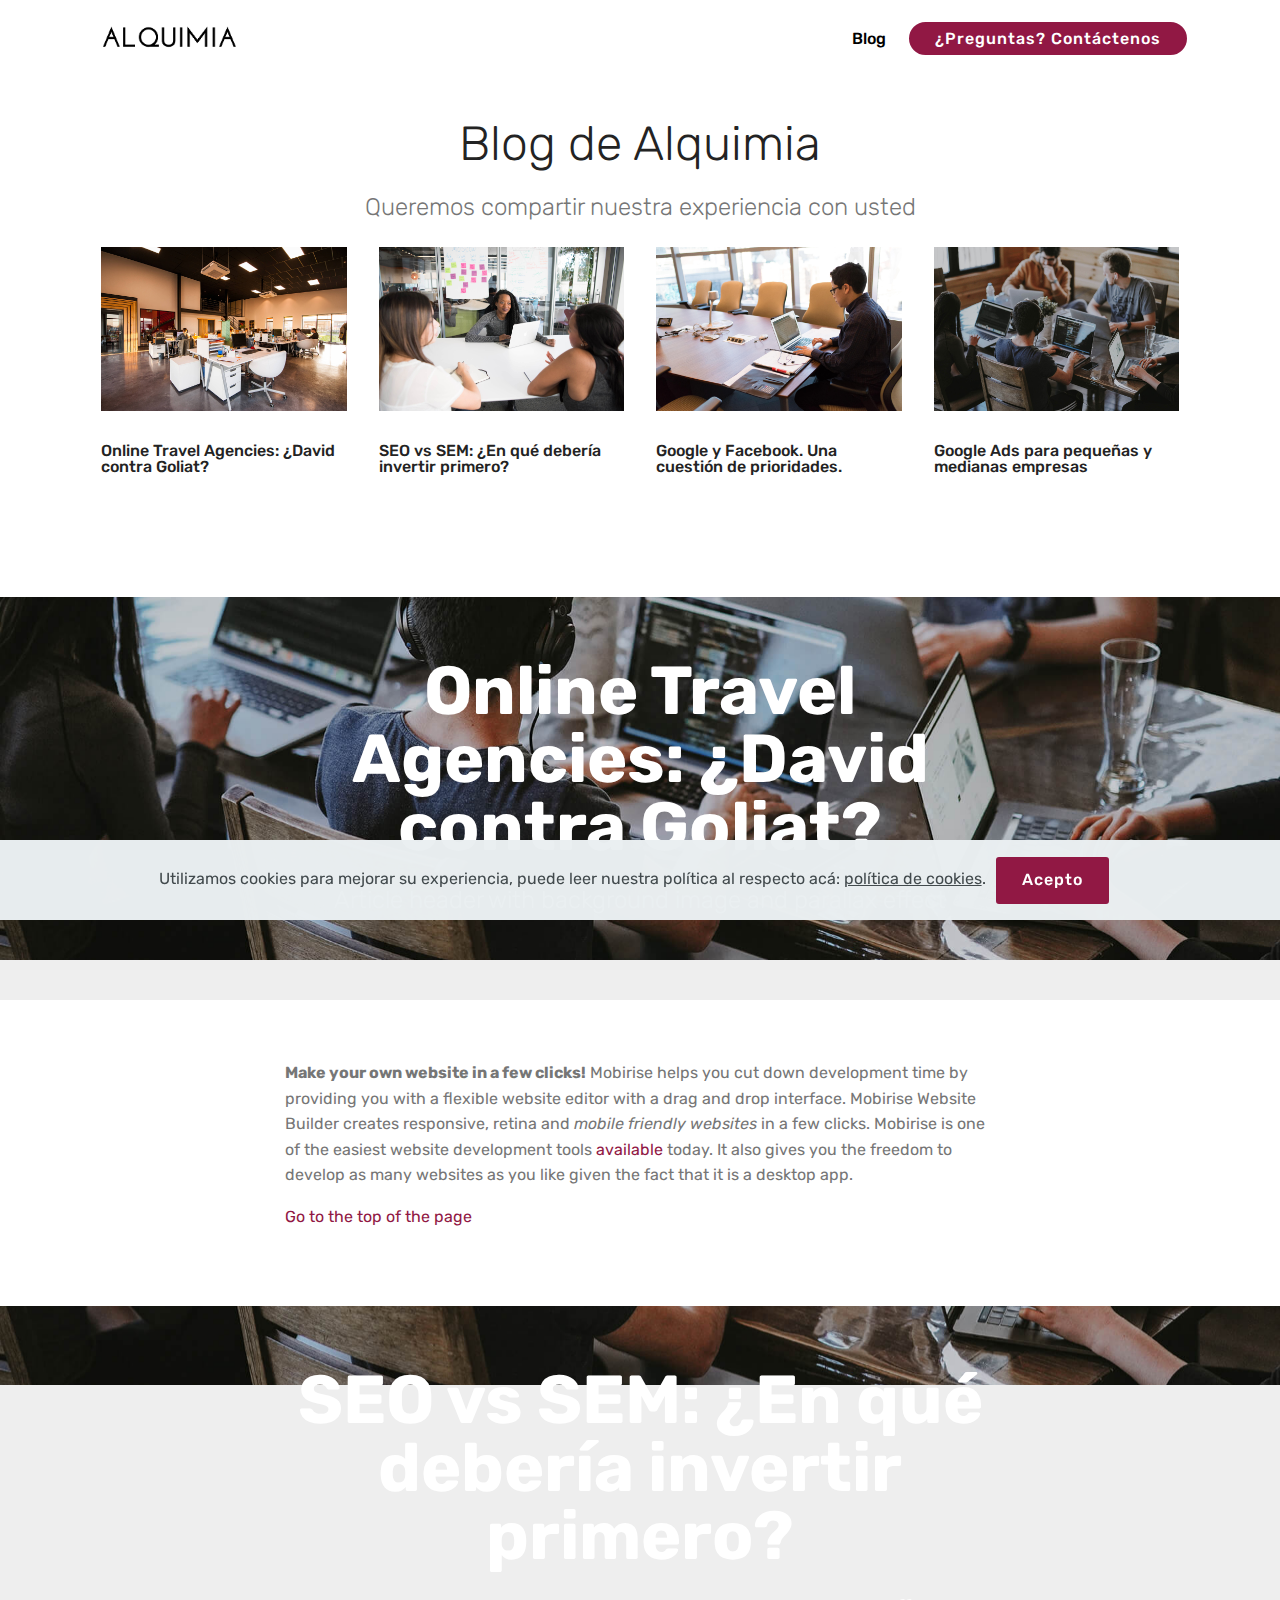
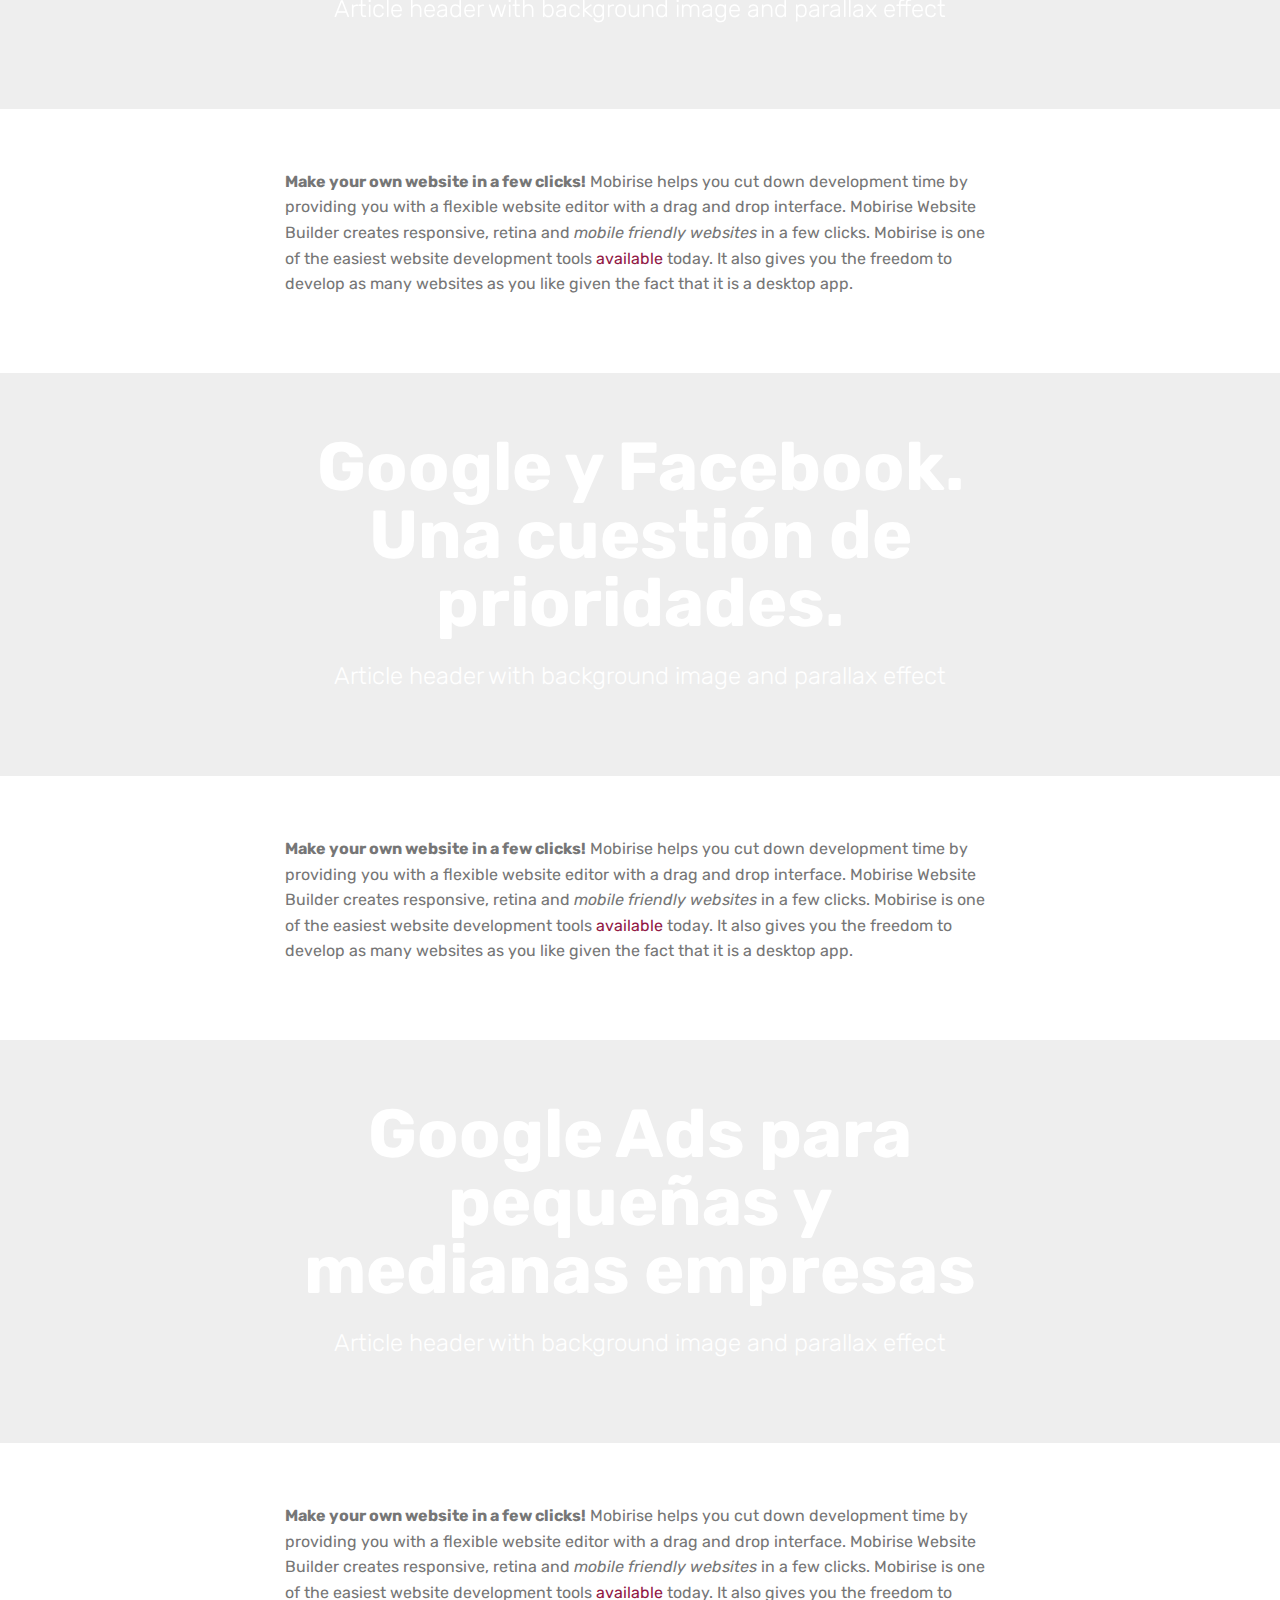
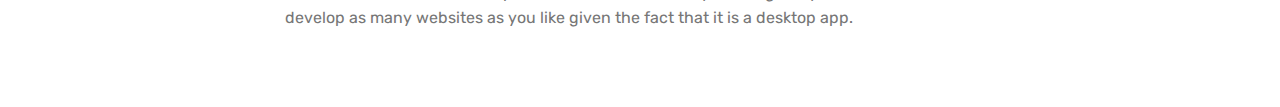
==== blog.html @ 86a29be9 "create github pages" ====
<!DOCTYPE html>
<html  >
<head>
  <!-- Site made with Mobirise Website Builder v4.12.0, https://mobirise.com -->
  <meta charset="UTF-8">
  <meta http-equiv="X-UA-Compatible" content="IE=edge">
  <meta name="generator" content="Mobirise v4.12.0, mobirise.com">
  <meta name="twitter:card" content="summary_large_image"/>
  <meta name="twitter:image:src" content="assets/images/blog-meta.png">
  <meta property="og:image" content="assets/images/blog-meta.png">
  <meta name="twitter:title" content="Blog">
  <meta name="viewport" content="width=device-width, initial-scale=1, minimum-scale=1">
  <link rel="shortcut icon" href="assets/images/alquimia-favicon-40x40-1.png" type="image/x-icon">
  <meta name="description" content="Blog de Alquimia Digital Marketing">
  
  <title>Blog</title>
  <link rel="stylesheet" href="assets/bootstrap/css/bootstrap.min.css">
  <link rel="stylesheet" href="assets/bootstrap/css/bootstrap-grid.min.css">
  <link rel="stylesheet" href="assets/bootstrap/css/bootstrap-reboot.min.css">
  <link rel="stylesheet" href="assets/web/assets/gdpr-plugin/gdpr-styles.css">
  <link rel="stylesheet" href="assets/dropdown/css/style.css">
  <link rel="stylesheet" href="assets/tether/tether.min.css">
  <link rel="stylesheet" href="assets/theme/css/style.css">
  <link rel="preload" as="style" href="assets/mobirise/css/mbr-additional.css"><link rel="stylesheet" href="assets/mobirise/css/mbr-additional.css" type="text/css">
  
  
  
</head>
<body>
  <section class="menu cid-rOw5oBQLyY" once="menu" id="menu2-f">

    

    <nav class="navbar navbar-expand beta-menu navbar-dropdown align-items-center navbar-fixed-top navbar-toggleable-sm">
        <button class="navbar-toggler navbar-toggler-right" type="button" data-toggle="collapse" data-target="#navbarSupportedContent" aria-controls="navbarSupportedContent" aria-expanded="false" aria-label="Toggle navigation">
            <div class="hamburger">
                <span></span>
                <span></span>
                <span></span>
                <span></span>
            </div>
        </button>
        <div class="menu-logo">
            <div class="navbar-brand">
                <span class="navbar-logo">
                    <a href="index.html">
                        <img src="assets/images/alquimia-copy-copy.png" alt="Mobirise" title="" style="height: 3.8rem;">
                    </a>
                </span>
                
            </div>
        </div>
        <div class="collapse navbar-collapse" id="navbarSupportedContent">
            <ul class="navbar-nav nav-dropdown" data-app-modern-menu="true"><li class="nav-item">
                    <a class="nav-link link text-black display-4" href="blog.html">Blog</a>
                </li></ul>
            <div class="navbar-buttons mbr-section-btn"><a class="btn btn-sm btn-primary display-4" href="mailto:alquimiaprocesos@gmail.com">
                     ¿Preguntas? Contáctenos</a></div>
        </div>
    </nav>
</section>

<section class="engine"><a href="https://mobirise.info/i">free web creation software</a></section><section class="mbr-section content4 cid-rOxFForTfV" id="content4-z">

    

    <div class="container">
        <div class="media-container-row">
            <div class="title col-12 col-md-8">
                <h2 class="align-center pb-3 mbr-fonts-style display-2">Blog de Alquimia</h2>
                <h3 class="mbr-section-subtitle align-center mbr-light mbr-fonts-style display-5">
                    Queremos compartir nuestra experiencia con usted</h3>
                
            </div>
        </div>
    </div>
</section>

<section class="features2 cid-rOxFjqGXPC" id="features2-y">

    

    
    
    <div class="container">
        <div class="media-container-row">
            <div class="card p-3 col-12 col-md-6 col-lg-3">
                <div class="card-wrapper">
                    <div class="card-img">
                        <a href="page1.html#content5-p"><img src="assets/images/background1.jpg" alt="Mobirise" title=""></a>
                    </div>
                    <div class="card-box">
                        <h4 class="card-title pb-3 mbr-fonts-style display-7">Online Travel Agencies: ¿David contra Goliat?</h4>
                        
                    </div>
                </div>
            </div>

            <div class="card p-3 col-12 col-md-6 col-lg-3">
                <div class="card-wrapper">
                    <div class="card-img">
                        <a href="page1.html#content5-r"><img src="assets/images/background2.jpg" alt="Mobirise" title=""></a>
                    </div>
                    <div class="card-box ">
                        <h4 class="card-title pb-3 mbr-fonts-style display-7">
                            SEO vs SEM: ¿En qué debería invertir primero?</h4>
                        
                    </div>
                </div>
            </div>

            <div class="card p-3 col-12 col-md-6 col-lg-3">
                <div class="card-wrapper">
                    <div class="card-img">
                        <a href="page1.html#content5-t"><img src="assets/images/background3.jpg" alt="Mobirise" title=""></a>
                    </div>
                    <div class="card-box">
                        <h4 class="card-title pb-3 mbr-fonts-style display-7">
                            Google y Facebook. Una cuestión de prioridades.</h4>
                        
                    </div>
                </div>
            </div>

            <div class="card p-3 col-12 col-md-6 col-lg-3">
                <div class="card-wrapper">
                    <div class="card-img">
                        <a href="page1.html#content5-v"><img src="assets/images/background4.jpg" alt="Mobirise" title=""></a>
                    </div>
                    <div class="card-box">
                        <h4 class="card-title pb-3 mbr-fonts-style display-7">
                            Google Ads para pequeñas y medianas empresas</h4>
                        
                    </div>
                </div>
            </div>
        </div>
    </div>
</section>

<section class="mbr-section content5 cid-rOxDvld8uv mbr-parallax-background" id="content5-p">

    

    

    <div class="container">
        <div class="media-container-row">
            <div class="title col-12 col-md-8">
                <h2 class="align-center mbr-bold mbr-white pb-3 mbr-fonts-style display-1">Online Travel Agencies: ¿David contra Goliat?</h2>
                <h3 class="mbr-section-subtitle align-center mbr-light mbr-white pb-3 mbr-fonts-style display-5">
                    Article header with background image and parallax effect
                </h3>
                
                
            </div>
        </div>
    </div>
</section>

<section class="mbr-section article content1 cid-rOxDn7mE9L" id="content1-o">
    
     

    <div class="container">
        <div class="media-container-row">
            <div class="mbr-text col-12 mbr-fonts-style display-7 col-md-8"><p>
                <strong> Make your own website in a few clicks!</strong> Mobirise helps you cut down development time by providing you with a flexible website editor with a drag and drop interface. Mobirise Website Builder creates responsive, retina and <em>mobile friendly websites</em> in a few clicks. Mobirise is one of the easiest website development tools <a href="https://mobirise.co/">available</a> today. It also gives you the freedom to develop as many websites as you like given the fact that it is a desktop app.</p><p><strong><a href="#top">Go to the top of the page</a></strong></p></div>
        </div>
    </div>
</section>

<section class="mbr-section content5 cid-rOxDGS2CvV mbr-parallax-background" id="content5-r">

    

    

    <div class="container">
        <div class="media-container-row">
            <div class="title col-12 col-md-8">
                <h2 class="align-center mbr-bold mbr-white pb-3 mbr-fonts-style display-1">SEO vs SEM: ¿En qué debería invertir primero?</h2>
                <h3 class="mbr-section-subtitle align-center mbr-light mbr-white pb-3 mbr-fonts-style display-5">
                    Article header with background image and parallax effect
                </h3>
                
                
            </div>
        </div>
    </div>
</section>

<section class="mbr-section article content1 cid-rOxDINi8Zx" id="content1-s">
    
     

    <div class="container">
        <div class="media-container-row">
            <div class="mbr-text col-12 mbr-fonts-style display-7 col-md-8"><p>
                <strong> Make your own website in a few clicks!</strong> Mobirise helps you cut down development time by providing you with a flexible website editor with a drag and drop interface. Mobirise Website Builder creates responsive, retina and <em>mobile friendly websites</em> in a few clicks. Mobirise is one of the easiest website development tools <a href="https://mobirise.co/">available</a> today. It also gives you the freedom to develop as many websites as you like given the fact that it is a desktop app.</p></div>
        </div>
    </div>
</section>

<section class="mbr-section content5 cid-rOxDLcNfYA mbr-parallax-background" id="content5-t">

    

    

    <div class="container">
        <div class="media-container-row">
            <div class="title col-12 col-md-8">
                <h2 class="align-center mbr-bold mbr-white pb-3 mbr-fonts-style display-1">Google y Facebook. Una cuestión de prioridades.</h2>
                <h3 class="mbr-section-subtitle align-center mbr-light mbr-white pb-3 mbr-fonts-style display-5">
                    Article header with background image and parallax effect
                </h3>
                
                
            </div>
        </div>
    </div>
</section>

<section class="mbr-section article content1 cid-rOxDMr8Ii1" id="content1-u">
    
     

    <div class="container">
        <div class="media-container-row">
            <div class="mbr-text col-12 mbr-fonts-style display-7 col-md-8"><p>
                <strong> Make your own website in a few clicks!</strong> Mobirise helps you cut down development time by providing you with a flexible website editor with a drag and drop interface. Mobirise Website Builder creates responsive, retina and <em>mobile friendly websites</em> in a few clicks. Mobirise is one of the easiest website development tools <a href="https://mobirise.co/">available</a> today. It also gives you the freedom to develop as many websites as you like given the fact that it is a desktop app.</p></div>
        </div>
    </div>
</section>

<section class="mbr-section content5 cid-rOxDNDLy6K mbr-parallax-background" id="content5-v">

    

    

    <div class="container">
        <div class="media-container-row">
            <div class="title col-12 col-md-8">
                <h2 class="align-center mbr-bold mbr-white pb-3 mbr-fonts-style display-1">Google Ads para pequeñas y medianas empresas</h2>
                <h3 class="mbr-section-subtitle align-center mbr-light mbr-white pb-3 mbr-fonts-style display-5">
                    Article header with background image and parallax effect
                </h3>
                
                
            </div>
        </div>
    </div>
</section>

<section class="mbr-section article content1 cid-rOxDRG0tVH" id="content1-w">
    
     

    <div class="container">
        <div class="media-container-row">
            <div class="mbr-text col-12 mbr-fonts-style display-7 col-md-8"><p>
                <strong> Make your own website in a few clicks!</strong> Mobirise helps you cut down development time by providing you with a flexible website editor with a drag and drop interface. Mobirise Website Builder creates responsive, retina and <em>mobile friendly websites</em> in a few clicks. Mobirise is one of the easiest website development tools <a href="https://mobirise.co/">available</a> today. It also gives you the freedom to develop as many websites as you like given the fact that it is a desktop app.</p></div>
        </div>
    </div>
</section>


  <script src="assets/web/assets/jquery/jquery.min.js"></script>
  <script src="assets/popper/popper.min.js"></script>
  <script src="assets/bootstrap/js/bootstrap.min.js"></script>
  <script src="assets/parallax/jarallax.min.js"></script>
  <script src="assets/web/assets/cookies-alert-plugin/cookies-alert-core.js"></script>
  <script src="assets/web/assets/cookies-alert-plugin/cookies-alert-script.js"></script>
  <script src="assets/touchswipe/jquery.touch-swipe.min.js"></script>
  <script src="assets/smoothscroll/smooth-scroll.js"></script>
  <script src="assets/dropdown/js/nav-dropdown.js"></script>
  <script src="assets/dropdown/js/navbar-dropdown.js"></script>
  <script src="assets/tether/tether.min.js"></script>
  <script src="assets/theme/js/script.js"></script>
  
  
<input name="cookieData" type="hidden" data-cookie-customDialogSelector='null' data-cookie-colorText='#424a4d' data-cookie-colorBg='rgba(234, 239, 241, 0.99)' data-cookie-textButton='Acepto' data-cookie-colorButton='' data-cookie-colorLink='#424a4d' data-cookie-underlineLink='true' data-cookie-text="Utilizamos cookies para mejorar su experiencia, puede leer nuestra política al respecto acá: <a href='cookies.html'>política de cookies</a>.">
  </body>
</html>
---- assets/web/assets/gdpr-plugin/gdpr-styles.css ----
.gdpr-block {
    padding: 10px;
    font-size: 14px;
    display: block;
    width: 100%;
    text-align: center;
}
.gdpr-block.covert {
	display: none;
}
.textGDPR {
    position: relative;
}
.gdpr-block label span.textGDPR input[name='gdpr']{
    width: 15px;
    height: 15px;
    margin: 0;
    position: absolute;
    top: 2px;
    left: -20px;
}
.gdpr-block label {
    color: #a7a7a7;
    vertical-align: middle;
    user-select: none;
    margin-bottom: 0;
}
---- assets/dropdown/css/style.css ----
.navbar-dropdown {
  left: 0;
  padding: 0;
  position: absolute;
  right: 0;
  top: 0;
  transition: all 0.45s ease;
  z-index: 1030;
  background: #282828; }
  .navbar-dropdown .navbar-logo {
    margin-right: 0.8rem;
    transition: margin 0.3s ease-in-out;
    vertical-align: middle; }
    .navbar-dropdown .navbar-logo img {
      height: 3.125rem;
      transition: all 0.3s ease-in-out; }
    .navbar-dropdown .navbar-logo.mbr-iconfont {
      font-size: 3.125rem;
      line-height: 3.125rem; }
  .navbar-dropdown .navbar-caption {
    font-weight: 700;
    white-space: normal;
    vertical-align: -4px;
    line-height: 3.125rem !important; }
    .navbar-dropdown .navbar-caption, .navbar-dropdown .navbar-caption:hover {
      color: inherit;
      text-decoration: none; }
  .navbar-dropdown .mbr-iconfont + .navbar-caption {
    vertical-align: -1px; }
  .navbar-dropdown.navbar-fixed-top {
    position: fixed; }
  .navbar-dropdown .navbar-brand span {
    vertical-align: -4px; }
  .navbar-dropdown.bg-color.transparent {
    background: none; }
  .navbar-dropdown.navbar-short .navbar-brand {
    padding: 0.625rem 0; }
    .navbar-dropdown.navbar-short .navbar-brand span {
      vertical-align: -1px; }
  .navbar-dropdown.navbar-short .navbar-caption {
    line-height: 2.375rem !important;
    vertical-align: -2px; }
  .navbar-dropdown.navbar-short .navbar-logo {
    margin-right: 0.5rem; }
    .navbar-dropdown.navbar-short .navbar-logo img {
      height: 2.375rem; }
    .navbar-dropdown.navbar-short .navbar-logo.mbr-iconfont {
      font-size: 2.375rem;
      line-height: 2.375rem; }
  .navbar-dropdown.navbar-short .mbr-table-cell {
    height: 3.625rem; }
  .navbar-dropdown .navbar-close {
    left: 0.6875rem;
    position: fixed;
    top: 0.75rem;
    z-index: 1000; }
  .navbar-dropdown .hamburger-icon {
    content: "";
    display: inline-block;
    vertical-align: middle;
    width: 16px;
    -webkit-box-shadow: 0 -6px 0 1px #282828,0 0 0 1px #282828,0 6px 0 1px #282828;
    -moz-box-shadow: 0 -6px 0 1px #282828,0 0 0 1px #282828,0 6px 0 1px #282828;
    box-shadow: 0 -6px 0 1px #282828,0 0 0 1px #282828,0 6px 0 1px #282828; }

.dropdown-menu .dropdown-toggle[data-toggle="dropdown-submenu"]::after {
  border-bottom: 0.35em solid transparent;
  border-left: 0.35em solid;
  border-right: 0;
  border-top: 0.35em solid transparent;
  margin-left: 0.3rem; }

.dropdown-menu .dropdown-item:focus {
  outline: 0; }

.nav-dropdown {
  font-size: 0.75rem;
  font-weight: 500;
  height: auto !important; }
  .nav-dropdown .nav-btn {
    padding-left: 1rem; }
  .nav-dropdown .link {
    margin: .667em 1.667em;
    font-weight: 500;
    padding: 0;
    transition: color .2s ease-in-out; }
    .nav-dropdown .link.dropdown-toggle {
      margin-right: 2.583em; }
      .nav-dropdown .link.dropdown-toggle::after {
        margin-left: .25rem;
        border-top: 0.35em solid;
        border-right: 0.35em solid transparent;
        border-left: 0.35em solid transparent;
        border-bottom: 0; }
      .nav-dropdown .link.dropdown-toggle[aria-expanded="true"] {
        margin: 0;
        padding: 0.667em 3.263em  0.667em 1.667em; }
  .nav-dropdown .link::after,
  .nav-dropdown .dropdown-item::after {
    color: inherit; }
  .nav-dropdown .btn {
    font-size: 0.75rem;
    font-weight: 700;
    letter-spacing: 0;
    margin-bottom: 0;
    padding-left: 1.25rem;
    padding-right: 1.25rem; }
  .nav-dropdown .dropdown-menu {
    border-radius: 0;
    border: 0;
    left: 0;
    margin: 0;
    padding-bottom: 1.25rem;
    padding-top: 1.25rem;
    position: relative; }
  .nav-dropdown .dropdown-submenu {
    margin-left: 0.125rem;
    top: 0; }
  .nav-dropdown .dropdown-item {
    font-weight: 500;
    line-height: 2;
    padding: 0.3846em 4.615em 0.3846em 1.5385em;
    position: relative;
    transition: color .2s ease-in-out, background-color .2s ease-in-out; }
    .nav-dropdown .dropdown-item::after {
      margin-top: -0.3077em;
      position: absolute;
      right: 1.1538em;
      top: 50%; }
    .nav-dropdown .dropdown-item:focus, .nav-dropdown .dropdown-item:hover {
      background: none; }

@media (max-width: 767px) {
  .nav-dropdown.navbar-toggleable-sm {
    bottom: 0;
    display: none;
    left: 0;
    overflow-x: hidden;
    position: fixed;
    top: 0;
    transform: translateX(-100%);
    -ms-transform: translateX(-100%);
    -webkit-transform: translateX(-100%);
    width: 18.75rem;
    z-index: 999; } }
.nav-dropdown.navbar-toggleable-xl {
  bottom: 0;
  display: none;
  left: 0;
  overflow-x: hidden;
  position: fixed;
  top: 0;
  transform: translateX(-100%);
  -ms-transform: translateX(-100%);
  -webkit-transform: translateX(-100%);
  width: 18.75rem;
  z-index: 999; }

.nav-dropdown-sm {
  display: block !important;
  overflow-x: hidden;
  overflow: auto;
  padding-top: 3.875rem; }
  .nav-dropdown-sm::after {
    content: "";
    display: block;
    height: 3rem;
    width: 100%; }
  .nav-dropdown-sm.collapse.in ~ .navbar-close {
    display: block !important; }
  .nav-dropdown-sm.collapsing, .nav-dropdown-sm.collapse.in {
    transform: translateX(0);
    -ms-transform: translateX(0);
    -webkit-transform: translateX(0);
    transition: all 0.25s ease-out;
    -webkit-transition: all 0.25s ease-out;
    background: #282828; }
  .nav-dropdown-sm.collapsing[aria-expanded="false"] {
    transform: translateX(-100%);
    -ms-transform: translateX(-100%);
    -webkit-transform: translateX(-100%); }
  .nav-dropdown-sm .nav-item {
    display: block;
    margin-left: 0 !important;
    padding-left: 0; }
  .nav-dropdown-sm .link,
  .nav-dropdown-sm .dropdown-item {
    border-top: 1px dotted rgba(255, 255, 255, 0.1);
    font-size: 0.8125rem;
    line-height: 1.6;
    margin: 0 !important;
    padding: 0.875rem 2.4rem 0.875rem 1.5625rem !important;
    position: relative;
    white-space: normal; }
    .nav-dropdown-sm .link:focus, .nav-dropdown-sm .link:hover,
    .nav-dropdown-sm .dropdown-item:focus,
    .nav-dropdown-sm .dropdown-item:hover {
      background: rgba(0, 0, 0, 0.2) !important;
      color: #c0a375; }
  .nav-dropdown-sm .nav-btn {
    position: relative;
    padding: 1.5625rem 1.5625rem 0 1.5625rem; }
    .nav-dropdown-sm .nav-btn::before {
      border-top: 1px dotted rgba(255, 255, 255, 0.1);
      content: "";
      left: 0;
      position: absolute;
      top: 0;
      width: 100%; }
    .nav-dropdown-sm .nav-btn + .nav-btn {
      padding-top: 0.625rem; }
      .nav-dropdown-sm .nav-btn + .nav-btn::before {
        display: none; }
  .nav-dropdown-sm .btn {
    padding: 0.625rem 0; }
  .nav-dropdown-sm .dropdown-toggle[data-toggle="dropdown-submenu"]::after {
    margin-left: .25rem;
    border-top: 0.35em solid;
    border-right: 0.35em solid transparent;
    border-left: 0.35em solid transparent;
    border-bottom: 0; }
  .nav-dropdown-sm .dropdown-toggle[data-toggle="dropdown-submenu"][aria-expanded="true"]::after {
    border-top: 0;
    border-right: 0.35em solid transparent;
    border-left: 0.35em solid transparent;
    border-bottom: 0.35em solid; }
  .nav-dropdown-sm .dropdown-menu {
    margin: 0;
    padding: 0;
    position: relative;
    top: 0;
    left: 0;
    width: 100%;
    border: 0;
    float: none;
    border-radius: 0;
    background: none; }
  .nav-dropdown-sm .dropdown-submenu {
    left: 100%;
    margin-left: 0.125rem;
    margin-top: -1.25rem;
    top: 0; }

.navbar-toggleable-sm .nav-dropdown .dropdown-menu {
  position: absolute; }

.navbar-toggleable-sm .nav-dropdown .dropdown-submenu {
  left: 100%;
  margin-left: 0.125rem;
  margin-top: -1.25rem;
  top: 0; }

.navbar-toggleable-sm.opened .nav-dropdown .dropdown-menu {
  position: relative; }

.navbar-toggleable-sm.opened .nav-dropdown .dropdown-submenu {
  left: 0;
  margin-left: 00rem;
  margin-top: 0rem;
  top: 0; }

.is-builder .nav-dropdown.collapsing {
  transition: none !important; }

/*# sourceMappingURL=style.css.map */
---- assets/theme/css/style.css ----
/*!
 * Mobirise v4 theme (https://mobirise.com/)
 * Copyright 2017 Mobirise
 */
section {
  background-color: #eeeeee; }

body {
  font-style: normal;
  line-height: 1.5; }

section,
.container,
.container-fluid {
  position: relative;
  word-wrap: break-word; }

a.mbr-iconfont:hover {
  text-decoration: none; }

.article .lead p,
.article .lead ul,
.article .lead ol,
.article .lead pre,
.article .lead blockquote {
  margin-bottom: 0; }

ul,
ol,
pre,
blockquote {
  margin-bottom: 2.3125rem; }

pre {
  background: #f4f4f4;
  padding: 10px 24px;
  white-space: pre-wrap; }

.inactive {
  -webkit-user-select: none;
  -moz-user-select: none;
  -ms-user-select: none;
  user-select: none;
  pointer-events: none;
  -webkit-user-drag: none;
  user-drag: none; }

.mbr-section__comments .row {
  justify-content: center;
  -webkit-justify-content: center; }

a {
  font-style: normal;
  font-weight: 400;
  cursor: pointer; }
  a, a:hover {
    text-decoration: none; }

figure {
  margin-bottom: 0; }

body {
  color: #232323; }

h1,
h2,
h3,
h4,
h5,
h6,
.h1,
.h2,
.h3,
.h4,
.h5,
.h6,
.display-1,
.display-2,
.display-3,
.display-4 {
  line-height: 1;
  word-break: break-word;
  word-wrap: break-word; }

.mbr-section-title {
  font-style: normal;
  line-height: 1.2; }

.mbr-section-subtitle {
  line-height: 1.3; }

.mbr-text {
  font-style: normal;
  line-height: 1.6; }

b,
strong {
  font-weight: bold; }

blockquote {
  padding: 10px 0 10px 20px;
  position: relative;
  border-left: 2px solid;
  border-color: #ff3366; }

input:-webkit-autofill, input:-webkit-autofill:hover, input:-webkit-autofill:focus, input:-webkit-autofill:active {
  transition-delay: 9999s;
  transition-property: background-color, color; }

textarea[type='hidden'] {
  display: none; }

body {
  position: relative; }

section {
  background-position: 50% 50%;
  background-repeat: no-repeat;
  background-size: cover; }
  section .mbr-background-video,
  section .mbr-background-video-preview {
    position: absolute;
    bottom: 0;
    left: 0;
    right: 0;
    top: 0; }

.hidden {
  visibility: hidden; }

.mbr-z-index20 {
  z-index: 20; }

/*! Base colors */
.mbr-white {
  color: #ffffff; }

.mbr-black {
  color: #000000; }

.mbr-bg-white {
  background-color: #ffffff; }

.mbr-bg-black {
  background-color: #000000; }

/*! Text-aligns */
.align-left {
  text-align: left; }

.align-center {
  text-align: center; }

.align-right {
  text-align: right; }

@media (max-width: 767px) {
  .align-left,
  .align-center,
  .align-right,
  .mbr-section-btn,
  .mbr-section-title {
    text-align: center; } }
/*! Font-weight  */
.mbr-light {
  font-weight: 300; }

.mbr-regular {
  font-weight: 400; }

.mbr-semibold {
  font-weight: 500; }

.mbr-bold {
  font-weight: 700; }

/*! Media  */
.media-size-item {
  -webkit-flex: 1 1 auto;
  -moz-flex: 1 1 auto;
  -ms-flex: 1 1 auto;
  -o-flex: 1 1 auto;
  flex: 1 1 auto; }

.media-content {
  -webkit-flex-basis: 100%;
  flex-basis: 100%; }

.media-container-row {
  display: -ms-flexbox;
  display: -webkit-flex;
  display: flex;
  -webkit-flex-direction: row;
  -ms-flex-direction: row;
  flex-direction: row;
  -webkit-flex-wrap: wrap;
  -ms-flex-wrap: wrap;
  flex-wrap: wrap;
  -webkit-justify-content: center;
  -ms-flex-pack: center;
  justify-content: center;
  -webkit-align-content: center;
  -ms-flex-line-pack: center;
  align-content: center;
  -webkit-align-items: start;
  -ms-flex-align: start;
  align-items: start; }
  .media-container-row .media-size-item {
    width: 400px; }

.media-container-column {
  display: -ms-flexbox;
  display: -webkit-flex;
  display: flex;
  -webkit-flex-direction: column;
  -ms-flex-direction: column;
  flex-direction: column;
  -webkit-flex-wrap: wrap;
  -ms-flex-wrap: wrap;
  flex-wrap: wrap;
  -webkit-justify-content: center;
  -ms-flex-pack: center;
  justify-content: center;
  -webkit-align-content: center;
  -ms-flex-line-pack: center;
  align-content: center;
  -webkit-align-items: stretch;
  -ms-flex-align: stretch;
  align-items: stretch; }
  .media-container-column > * {
    width: 100%; }

@media (min-width: 992px) {
  .media-container-row {
    -webkit-flex-wrap: nowrap;
    -ms-flex-wrap: nowrap;
    flex-wrap: nowrap; } }
figure {
  overflow: hidden; }

figure[mbr-media-size] {
  transition: width 0.1s; }

.mbr-figure img,
.mbr-figure iframe {
  display: block;
  width: 100%; }

.card {
  background-color: transparent;
  border: none; }

.card-box {
  width: 100%; }

.card-img {
  text-align: center;
  flex-shrink: 0;
  -webkit-flex-shrink: 0; }

.media {
  max-width: 100%;
  margin: 0 auto; }

.mbr-figure {
  -ms-flex-item-align: center;
  -ms-grid-row-align: center;
  -webkit-align-self: center;
  align-self: center; }

.media-container > div {
  max-width: 100%; }

.mbr-figure img,
.card-img img {
  width: 100%; }

@media (max-width: 991px) {
  .media-size-item {
    width: auto !important; }

  .media {
    width: auto; }

  .mbr-figure {
    width: 100% !important; } }
/*! Buttons */
.btn {
  font-weight: 500;
  border-width: 2px;
  font-style: normal;
  letter-spacing: 1px;
  margin: .4rem .8rem;
  white-space: normal;
  -webkit-transition: all .3s ease-in-out;
  -moz-transition: all .3s ease-in-out;
  transition: all .3s ease-in-out;
  display: inline-flex;
  align-items: center;
  justify-content: center;
  word-break: break-word;
  -webkit-align-items: center;
  -webkit-justify-content: center;
  display: -webkit-inline-flex; }

.btn-sm {
  font-weight: 500;
  letter-spacing: 1px;
  -webkit-transition: all .3s ease-in-out;
  -moz-transition: all .3s ease-in-out;
  transition: all .3s ease-in-out; }

.btn-md {
  font-weight: 500;
  letter-spacing: 1px;
  margin: .4rem .8rem !important;
  -webkit-transition: all .3s ease-in-out;
  -moz-transition: all .3s ease-in-out;
  transition: all .3s ease-in-out; }

.btn-lg {
  font-weight: 500;
  letter-spacing: 1px;
  margin: .4rem .8rem !important;
  -webkit-transition: all .3s ease-in-out;
  -moz-transition: all .3s ease-in-out;
  transition: all .3s ease-in-out; }

.mbr-section-btn {
  margin-left: -0.25rem;
  margin-right: -0.25rem;
  font-size: 0; }

nav .mbr-section-btn {
  margin-left: 0rem;
  margin-right: 0rem; }

.btn-form {
  border-radius: 0; }
  .btn-form:hover {
    cursor: pointer; }

/*! Btn icon margin */
.btn .mbr-iconfont,
.btn.btn-sm .mbr-iconfont {
  cursor: pointer;
  margin-right: 0.5rem; }

.btn.btn-md .mbr-iconfont,
.btn.btn-md .mbr-iconfont {
  margin-right: 0.8rem; }

.mbr-regular {
  font-weight: 400; }

.mbr-semibold {
  font-weight: 500; }

.mbr-bold {
  font-weight: 700; }

[type='submit'] {
  -webkit-appearance: none; }

/*! Full-screen */
.mbr-fullscreen .mbr-overlay {
  min-height: 100vh; }

.mbr-fullscreen {
  display: flex;
  display: -webkit-flex;
  display: -moz-flex;
  display: -ms-flex;
  display: -o-flex;
  align-items: center;
  -webkit-align-items: center;
  min-height: 100vh;
  padding-top: 3rem;
  padding-bottom: 3rem; }

/*! Map */
.map {
  height: 25rem;
  position: relative; }
  .map iframe {
    width: 100%;
    height: 100%; }

.mbr-overlay {
  background-color: #000;
  bottom: 0;
  left: 0;
  opacity: .5;
  position: absolute;
  right: 0;
  top: 0;
  z-index: 0;
  pointer-events: none; }

/* Form */
blockquote {
  font-style: italic;
  padding: 10px 0 10px 20px;
  font-size: 1.09rem;
  position: relative;
  border-width: 3px; }

.form-control {
  background-color: #f5f5f5;
  box-shadow: none;
  color: #565656;
  line-height: 1.43;
  min-height: 3.5em;
  padding: 1.07em .5em; }
  .form-control, .form-control:focus {
    border: 1px solid #e8e8e8; }
  .form-active .form-control:invalid {
    border-color: red; }

.form-control-label {
  position: relative;
  cursor: pointer;
  margin-bottom: .357em;
  padding: 0; }

.alert {
  color: #ffffff;
  border-radius: 0;
  border: 0;
  font-size: .875rem;
  line-height: 1.5;
  margin-bottom: 1.875rem;
  padding: 1.25rem;
  position: relative; }
  .alert.alert-form::after {
    background-color: inherit;
    bottom: -7px;
    content: "";
    display: block;
    height: 14px;
    left: 50%;
    margin-left: -7px;
    position: absolute;
    transform: rotate(45deg);
    width: 14px;
    -webkit-transform: rotate(45deg); }

.form-asterisk {
  font-family: initial;
  position: absolute;
  top: -2px;
  font-weight: normal; }

/*! Scroll to top arrow */
#scrollToTop a i:before {
  content: '';
  position: absolute;
  height: 40%;
  top: 25%;
  background: #fff;
  width: 2px;
  left: calc(50% - 1px); }
#scrollToTop a i:after {
  content: '';
  position: absolute;
  display: block;
  border-top: 2px solid #fff;
  border-right: 2px solid #fff;
  width: 40%;
  height: 40%;
  left: 30%;
  bottom: 30%;
  transform: rotate(135deg);
  -webkit-transform: rotate(135deg); }

.mbr-arrow-up {
  bottom: 25px;
  right: 90px;
  position: fixed;
  text-align: right;
  z-index: 5000;
  color: #ffffff;
  font-size: 32px;
  transform: rotate(180deg);
  -webkit-transform: rotate(180deg); }

.mbr-arrow-up a {
  background: rgba(0, 0, 0, 0.2);
  border-radius: 3px;
  color: #fff;
  display: inline-block;
  height: 60px;
  width: 60px;
  outline-style: none !important;
  position: relative;
  text-decoration: none;
  transition: all 0.3s ease-in-out;
  cursor: pointer;
  text-align: center; }
  .mbr-arrow-up a:hover {
    background-color: rgba(0, 0, 0, 0.4); }
  .mbr-arrow-up a i {
    line-height: 60px; }

.mbr-arrow-up-icon {
  display: block;
  color: #fff; }

.mbr-arrow-up-icon::before {
  content: '\203a';
  display: inline-block;
  font-family: serif;
  font-size: 32px;
  line-height: 1;
  font-style: normal;
  position: relative;
  top: 6px;
  left: -4px;
  -webkit-transform: rotate(-90deg);
  transform: rotate(-90deg); }

/*! Arrow Down */
.mbr-arrow {
  position: absolute;
  bottom: 45px;
  left: 50%;
  width: 60px;
  height: 60px;
  cursor: pointer;
  background-color: rgba(80, 80, 80, 0.5);
  border-radius: 50%;
  -webkit-transform: translateX(-50%);
  transform: translateX(-50%); }
  .mbr-arrow > a {
    display: inline-block;
    text-decoration: none;
    outline-style: none;
    -webkit-animation: arrowdown 1.7s ease-in-out infinite;
    animation: arrowdown 1.7s ease-in-out infinite; }
    .mbr-arrow > a > i {
      position: absolute;
      top: -2px;
      left: 15px;
      font-size: 2rem; }

@keyframes arrowdown {
  0% {
    transform: translateY(0px);
    -webkit-transform: translateY(0px); }
  50% {
    transform: translateY(-5px);
    -webkit-transform: translateY(-5px); }
  100% {
    transform: translateY(0px);
    -webkit-transform: translateY(0px); } }
@-webkit-keyframes arrowdown {
  0% {
    transform: translateY(0px);
    -webkit-transform: translateY(0px); }
  50% {
    transform: translateY(-5px);
    -webkit-transform: translateY(-5px); }
  100% {
    transform: translateY(0px);
    -webkit-transform: translateY(0px); } }
@media (max-width: 500px) {
  .mbr-arrow-up {
    left: 50%;
    right: auto;
    transform: translateX(-50%) rotate(180deg);
    -webkit-transform: translateX(-50%) rotate(180deg); } }
/*Gradients animation*/
@keyframes gradient-animation {
  from {
    background-position: 0% 100%;
    animation-timing-function: ease-in-out; }
  to {
    background-position: 100% 0%;
    animation-timing-function: ease-in-out; } }
@-webkit-keyframes gradient-animation {
  from {
    background-position: 0% 100%;
    animation-timing-function: ease-in-out; }
  to {
    background-position: 100% 0%;
    animation-timing-function: ease-in-out; } }
.bg-gradient {
  background-size: 200% 200%;
  animation: gradient-animation 5s infinite alternate;
  -webkit-animation: gradient-animation 5s infinite alternate; }

.menu .navbar-brand {
  display: -webkit-flex; }
  .menu .navbar-brand span {
    display: flex;
    display: -webkit-flex; }
  .menu .navbar-brand .navbar-caption-wrap {
    display: -webkit-flex; }
  .menu .navbar-brand .navbar-logo img {
    display: -webkit-flex; }
@media (min-width: 768px) and (max-width: 1023px) {
  .menu .navbar-toggleable-sm .navbar-nav {
    display: -webkit-box;
    display: -webkit-flex;
    display: -ms-flexbox; } }
@media (max-width: 1023px) {
  .menu .navbar-collapse {
    max-height: 93.5vh; }
    .menu .navbar-collapse.show {
      overflow: auto; } }
@media (min-width: 1024px) {
  .menu .navbar-nav.nav-dropdown {
    display: -webkit-flex; }
  .menu .navbar-toggleable-sm .navbar-collapse {
    display: -webkit-flex !important; }
  .menu .collapsed .navbar-collapse {
    max-height: 93.5vh; }
    .menu .collapsed .navbar-collapse.show {
      overflow: auto; } }
@media (max-width: 767px) {
  .menu .navbar-collapse {
    max-height: 80vh; } }

/* Others*/
.note-check a[data-value=Rubik] {
  font-style: normal; }

.mbr-arrow a {
  color: #ffffff; }

@media (max-width: 767px) {
  .mbr-arrow {
    display: none; } }
.navbar {
  display: -webkit-flex;
  -webkit-flex-wrap: wrap;
  -webkit-align-items: center;
  -webkit-justify-content: space-between; }

.navbar-collapse {
  -webkit-flex-basis: 100%;
  -webkit-flex-grow: 1;
  -webkit-align-items: center; }

.nav-dropdown .link {
  padding: 0.667em 1.667em !important;
  margin: 0 !important; }

.nav {
  display: -webkit-flex;
  -webkit-flex-wrap: wrap; }

.row {
  display: -webkit-flex;
  -webkit-flex-wrap: wrap; }

.justify-content-center {
  -webkit-justify-content: center; }

.form-inline {
  display: -webkit-flex;
  -webkit-flex-flow: row wrap;
  -webkit-align-items: center; }

.card-wrapper {
  -webkit-flex: 1; }

.carousel-control {
  z-index: 10;
  display: -webkit-flex;
  -webkit-align-items: center;
  -webkit-justify-content: center; }

.carousel-controls {
  display: -webkit-flex; }

.media {
  display: -webkit-flex; }

.form-group:focus {
  outline: none; }

.jq-selectbox__select {
  padding: 1.07em 0.5em;
  position: absolute;
  top: 0;
  left: 0;
  width: 100%; }

.jq-selectbox__dropdown {
  position: absolute;
  top: 100% !important;
  left: 0 !important;
  width: 100% !important; }

.jq-selectbox__trigger-arrow {
  transform: translateY(-50%); }

.jq-selectbox li {
  padding: 1.07em 0.5em; }

input[type='range'] {
  padding-left: 0 !important;
  padding-right: 0 !important; }

.modal-dialog,
.modal-content {
  height: 100%; }

.modal-dialog .carousel-inner {
  height: calc(100vh - 1.75rem); }
  @media (max-width: 575px) {
    .modal-dialog .carousel-inner {
      height: calc(100vh - 1rem); } }

.carousel-item {
  text-align: center; }

.carousel-item img {
  margin: auto; }

.navbar-toggler {
  -webkit-align-self: flex-start;
  -ms-flex-item-align: start;
  align-self: flex-start;
  padding: 0.25rem 0.75rem;
  font-size: 1.25rem;
  line-height: 1;
  background: transparent;
  border: 1px solid transparent;
  -webkit-border-radius: 0.25rem;
  border-radius: 0.25rem; }

.navbar-toggler:focus,
.navbar-toggler:hover {
  text-decoration: none; }

.navbar-toggler-icon {
  display: inline-block;
  width: 1.5em;
  height: 1.5em;
  vertical-align: middle;
  content: '';
  background: no-repeat center center;
  -webkit-background-size: 100% 100%;
  -o-background-size: 100% 100%;
  background-size: 100% 100%; }

.navbar-toggler-left {
  position: absolute;
  left: 1rem; }

.navbar-toggler-right {
  position: absolute;
  right: 1rem; }

@media (max-width: 575px) {
  .navbar-toggleable .navbar-nav .dropdown-menu {
    position: static;
    float: none; }

  .navbar-toggleable > .container {
    padding-right: 0;
    padding-left: 0; } }
@media (min-width: 576px) {
  .navbar-toggleable {
    -webkit-box-orient: horizontal;
    -webkit-box-direction: normal;
    -webkit-flex-direction: row;
    -ms-flex-direction: row;
    flex-direction: row;
    -webkit-flex-wrap: nowrap;
    -ms-flex-wrap: nowrap;
    flex-wrap: nowrap;
    -webkit-box-align: center;
    -webkit-align-items: center;
    -ms-flex-align: center;
    align-items: center; }

  .navbar-toggleable .navbar-nav {
    -webkit-box-orient: horizontal;
    -webkit-box-direction: normal;
    -webkit-flex-direction: row;
    -ms-flex-direction: row;
    flex-direction: row; }

  .navbar-toggleable .navbar-nav .nav-link {
    padding-right: 0.5rem;
    padding-left: 0.5rem; }

  .navbar-toggleable > .container {
    display: -webkit-box;
    display: -webkit-flex;
    display: -ms-flexbox;
    display: flex;
    -webkit-flex-wrap: nowrap;
    -ms-flex-wrap: nowrap;
    flex-wrap: nowrap;
    -webkit-box-align: center;
    -webkit-align-items: center;
    -ms-flex-align: center;
    align-items: center; }

  .navbar-toggleable .navbar-collapse {
    display: -webkit-box !important;
    display: -webkit-flex !important;
    display: -ms-flexbox !important;
    display: flex !important;
    width: 100%; }

  .navbar-toggleable .navbar-toggler {
    display: none; } }
@media (max-width: 767px) {
  .navbar-toggleable-sm .navbar-nav .dropdown-menu {
    position: static;
    float: none; }

  .navbar-toggleable-sm > .container {
    padding-right: 0;
    padding-left: 0; } }
@media (min-width: 768px) {
  .navbar-toggleable-sm {
    -webkit-box-orient: horizontal;
    -webkit-box-direction: normal;
    -webkit-flex-direction: row;
    -ms-flex-direction: row;
    flex-direction: row;
    -webkit-flex-wrap: nowrap;
    -ms-flex-wrap: nowrap;
    flex-wrap: nowrap;
    -webkit-box-align: center;
    -webkit-align-items: center;
    -ms-flex-align: center;
    align-items: center; }

  .navbar-toggleable-sm .navbar-nav {
    -webkit-box-orient: horizontal;
    -webkit-box-direction: normal;
    -webkit-flex-direction: row;
    -ms-flex-direction: row;
    flex-direction: row; }

  .navbar-toggleable-sm .navbar-nav .nav-link {
    padding-right: 0.5rem;
    padding-left: 0.5rem; }

  .navbar-toggleable-sm > .container {
    display: -webkit-box;
    display: -webkit-flex;
    display: -ms-flexbox;
    display: flex;
    -webkit-flex-wrap: nowrap;
    -ms-flex-wrap: nowrap;
    flex-wrap: nowrap;
    -webkit-box-align: center;
    -webkit-align-items: center;
    -ms-flex-align: center;
    align-items: center; }

  .navbar-toggleable-sm .navbar-collapse {
    display: none;
    width: 100%; }

  .navbar-toggleable-sm .navbar-toggler {
    display: none; } }
@media (max-width: 1023px) {
  .navbar-toggleable-md .navbar-nav .dropdown-menu {
    position: static;
    float: none; }

  .navbar-toggleable-md > .container {
    padding-right: 0;
    padding-left: 0; } }
@media (min-width: 1024px) {
  .navbar-toggleable-md {
    -webkit-box-orient: horizontal;
    -webkit-box-direction: normal;
    -webkit-flex-direction: row;
    -ms-flex-direction: row;
    flex-direction: row;
    -webkit-flex-wrap: nowrap;
    -ms-flex-wrap: nowrap;
    flex-wrap: nowrap;
    -webkit-box-align: center;
    -webkit-align-items: center;
    -ms-flex-align: center;
    align-items: center; }

  .navbar-toggleable-md .navbar-nav {
    -webkit-box-orient: horizontal;
    -webkit-box-direction: normal;
    -webkit-flex-direction: row;
    -ms-flex-direction: row;
    flex-direction: row; }

  .navbar-toggleable-md .navbar-nav .nav-link {
    padding-right: 0.5rem;
    padding-left: 0.5rem; }

  .navbar-toggleable-md > .container {
    display: -webkit-box;
    display: -webkit-flex;
    display: -ms-flexbox;
    display: flex;
    -webkit-flex-wrap: nowrap;
    -ms-flex-wrap: nowrap;
    flex-wrap: nowrap;
    -webkit-box-align: center;
    -webkit-align-items: center;
    -ms-flex-align: center;
    align-items: center; }

  .navbar-toggleable-md .navbar-collapse {
    display: -webkit-box !important;
    display: -webkit-flex !important;
    display: -ms-flexbox !important;
    display: flex !important;
    width: 100%; }

  .navbar-toggleable-md .navbar-toggler {
    display: none; } }
@media (max-width: 1199px) {
  .navbar-toggleable-lg .navbar-nav .dropdown-menu {
    position: static;
    float: none; }

  .navbar-toggleable-lg > .container {
    padding-right: 0;
    padding-left: 0; } }
@media (min-width: 1200px) {
  .navbar-toggleable-lg {
    -webkit-box-orient: horizontal;
    -webkit-box-direction: normal;
    -webkit-flex-direction: row;
    -ms-flex-direction: row;
    flex-direction: row;
    -webkit-flex-wrap: nowrap;
    -ms-flex-wrap: nowrap;
    flex-wrap: nowrap;
    -webkit-box-align: center;
    -webkit-align-items: center;
    -ms-flex-align: center;
    align-items: center; }

  .navbar-toggleable-lg .navbar-nav {
    -webkit-box-orient: horizontal;
    -webkit-box-direction: normal;
    -webkit-flex-direction: row;
    -ms-flex-direction: row;
    flex-direction: row; }

  .navbar-toggleable-lg .navbar-nav .nav-link {
    padding-right: 0.5rem;
    padding-left: 0.5rem; }

  .navbar-toggleable-lg > .container {
    display: -webkit-box;
    display: -webkit-flex;
    display: -ms-flexbox;
    display: flex;
    -webkit-flex-wrap: nowrap;
    -ms-flex-wrap: nowrap;
    flex-wrap: nowrap;
    -webkit-box-align: center;
    -webkit-align-items: center;
    -ms-flex-align: center;
    align-items: center; }

  .navbar-toggleable-lg .navbar-collapse {
    display: -webkit-box !important;
    display: -webkit-flex !important;
    display: -ms-flexbox !important;
    display: flex !important;
    width: 100%; }

  .navbar-toggleable-lg .navbar-toggler {
    display: none; } }
.navbar-toggleable-xl {
  -webkit-box-orient: horizontal;
  -webkit-box-direction: normal;
  -webkit-flex-direction: row;
  -ms-flex-direction: row;
  flex-direction: row;
  -webkit-flex-wrap: nowrap;
  -ms-flex-wrap: nowrap;
  flex-wrap: nowrap;
  -webkit-box-align: center;
  -webkit-align-items: center;
  -ms-flex-align: center;
  align-items: center; }

.navbar-toggleable-xl .navbar-nav .dropdown-menu {
  position: static;
  float: none; }

.navbar-toggleable-xl > .container {
  padding-right: 0;
  padding-left: 0; }

.navbar-toggleable-xl .navbar-nav {
  -webkit-box-orient: horizontal;
  -webkit-box-direction: normal;
  -webkit-flex-direction: row;
  -ms-flex-direction: row;
  flex-direction: row; }

.navbar-toggleable-xl .navbar-nav .nav-link {
  padding-right: 0.5rem;
  padding-left: 0.5rem; }

.navbar-toggleable-xl > .container {
  display: -webkit-box;
  display: -webkit-flex;
  display: -ms-flexbox;
  display: flex;
  -webkit-flex-wrap: nowrap;
  -ms-flex-wrap: nowrap;
  flex-wrap: nowrap;
  -webkit-box-align: center;
  -webkit-align-items: center;
  -ms-flex-align: center;
  align-items: center; }

.navbar-toggleable-xl .navbar-collapse {
  display: -webkit-box !important;
  display: -webkit-flex !important;
  display: -ms-flexbox !important;
  display: flex !important;
  width: 100%; }

.navbar-toggleable-xl .navbar-toggler {
  display: none; }

.card-img {
  width: auto; }

.menu .navbar.collapsed:not(.beta-menu) {
  flex-direction: column;
  -webkit-flex-direction: column; }

.carousel-item.active,
.carousel-item-next,
.carousel-item-prev {
  display: -webkit-box;
  display: -webkit-flex;
  display: -ms-flexbox;
  display: flex; }

.note-air-layout .dropup .dropdown-menu,
.note-air-layout .navbar-fixed-bottom .dropdown .dropdown-menu {
  bottom: initial !important; }

html,
body {
  height: auto;
  min-height: 100vh; }

.dropup .dropdown-toggle::after {
  display: none; }

/*# sourceMappingURL=style.css.map */
.engine {
	position: absolute;
	text-indent: -2400px;
	text-align: center;
	padding: 0;
	top: 0;
	left: -2400px;
}
---- assets/mobirise/css/mbr-additional.css ----
@import url(https://fonts.googleapis.com/css?family=Rubik:300,300i,400,400i,500,500i,700,700i,900,900i&display=swap);





body {
  font-family: Rubik;
}
.display-1 {
  font-family: 'Rubik', sans-serif;
  font-size: 4.25rem;
  font-display: swap;
}
.display-1 > .mbr-iconfont {
  font-size: 6.8rem;
}
.display-2 {
  font-family: 'Rubik', sans-serif;
  font-size: 3rem;
  font-display: swap;
}
.display-2 > .mbr-iconfont {
  font-size: 4.8rem;
}
.display-4 {
  font-family: 'Rubik', sans-serif;
  font-size: 1rem;
  font-display: swap;
}
.display-4 > .mbr-iconfont {
  font-size: 1.6rem;
}
.display-5 {
  font-family: 'Rubik', sans-serif;
  font-size: 1.5rem;
  font-display: swap;
}
.display-5 > .mbr-iconfont {
  font-size: 2.4rem;
}
.display-7 {
  font-family: 'Rubik', sans-serif;
  font-size: 1rem;
  font-display: swap;
}
.display-7 > .mbr-iconfont {
  font-size: 1.6rem;
}
/* ---- Fluid typography for mobile devices ---- */
/* 1.4 - font scale ratio ( bootstrap == 1.42857 ) */
/* 100vw - current viewport width */
/* (48 - 20)  48 == 48rem == 768px, 20 == 20rem == 320px(minimal supported viewport) */
/* 0.65 - min scale variable, may vary */
@media (max-width: 768px) {
  .display-1 {
    font-size: 3.4rem;
    font-size: calc( 2.1374999999999997rem + (4.25 - 2.1374999999999997) * ((100vw - 20rem) / (48 - 20)));
    line-height: calc( 1.4 * (2.1374999999999997rem + (4.25 - 2.1374999999999997) * ((100vw - 20rem) / (48 - 20))));
  }
  .display-2 {
    font-size: 2.4rem;
    font-size: calc( 1.7rem + (3 - 1.7) * ((100vw - 20rem) / (48 - 20)));
    line-height: calc( 1.4 * (1.7rem + (3 - 1.7) * ((100vw - 20rem) / (48 - 20))));
  }
  .display-4 {
    font-size: 0.8rem;
    font-size: calc( 1rem + (1 - 1) * ((100vw - 20rem) / (48 - 20)));
    line-height: calc( 1.4 * (1rem + (1 - 1) * ((100vw - 20rem) / (48 - 20))));
  }
  .display-5 {
    font-size: 1.2rem;
    font-size: calc( 1.175rem + (1.5 - 1.175) * ((100vw - 20rem) / (48 - 20)));
    line-height: calc( 1.4 * (1.175rem + (1.5 - 1.175) * ((100vw - 20rem) / (48 - 20))));
  }
}
/* Buttons */
.btn {
  padding: 1rem 3rem;
  border-radius: 3px;
}
.btn-sm {
  padding: 0.6rem 1.5rem;
  border-radius: 3px;
}
.btn-md {
  padding: 1rem 3rem;
  border-radius: 3px;
}
.btn-lg {
  padding: 1.2rem 3.2rem;
  border-radius: 3px;
}
.bg-primary {
  background-color: #911844 !important;
}
.bg-success {
  background-color: #f7ed4a !important;
}
.bg-info {
  background-color: #82786e !important;
}
.bg-warning {
  background-color: #879a9f !important;
}
.bg-danger {
  background-color: #b1a374 !important;
}
.btn-primary,
.btn-primary:active {
  background-color: #911844 !important;
  border-color: #911844 !important;
  color: #ffffff !important;
}
.btn-primary:hover,
.btn-primary:focus,
.btn-primary.focus,
.btn-primary.active {
  color: #ffffff !important;
  background-color: #4f0d25 !important;
  border-color: #4f0d25 !important;
}
.btn-primary.disabled,
.btn-primary:disabled {
  color: #ffffff !important;
  background-color: #4f0d25 !important;
  border-color: #4f0d25 !important;
}
.btn-secondary,
.btn-secondary:active {
  background-color: #ff3366 !important;
  border-color: #ff3366 !important;
  color: #ffffff !important;
}
.btn-secondary:hover,
.btn-secondary:focus,
.btn-secondary.focus,
.btn-secondary.active {
  color: #ffffff !important;
  background-color: #e50039 !important;
  border-color: #e50039 !important;
}
.btn-secondary.disabled,
.btn-secondary:disabled {
  color: #ffffff !important;
  background-color: #e50039 !important;
  border-color: #e50039 !important;
}
.btn-info,
.btn-info:active {
  background-color: #82786e !important;
  border-color: #82786e !important;
  color: #ffffff !important;
}
.btn-info:hover,
.btn-info:focus,
.btn-info.focus,
.btn-info.active {
  color: #ffffff !important;
  background-color: #59524b !important;
  border-color: #59524b !important;
}
.btn-info.disabled,
.btn-info:disabled {
  color: #ffffff !important;
  background-color: #59524b !important;
  border-color: #59524b !important;
}
.btn-success,
.btn-success:active {
  background-color: #f7ed4a !important;
  border-color: #f7ed4a !important;
  color: #3f3c03 !important;
}
.btn-success:hover,
.btn-success:focus,
.btn-success.focus,
.btn-success.active {
  color: #3f3c03 !important;
  background-color: #eadd0a !important;
  border-color: #eadd0a !important;
}
.btn-success.disabled,
.btn-success:disabled {
  color: #3f3c03 !important;
  background-color: #eadd0a !important;
  border-color: #eadd0a !important;
}
.btn-warning,
.btn-warning:active {
  background-color: #879a9f !important;
  border-color: #879a9f !important;
  color: #ffffff !important;
}
.btn-warning:hover,
.btn-warning:focus,
.btn-warning.focus,
.btn-warning.active {
  color: #ffffff !important;
  background-color: #617479 !important;
  border-color: #617479 !important;
}
.btn-warning.disabled,
.btn-warning:disabled {
  color: #ffffff !important;
  background-color: #617479 !important;
  border-color: #617479 !important;
}
.btn-danger,
.btn-danger:active {
  background-color: #b1a374 !important;
  border-color: #b1a374 !important;
  color: #ffffff !important;
}
.btn-danger:hover,
.btn-danger:focus,
.btn-danger.focus,
.btn-danger.active {
  color: #ffffff !important;
  background-color: #8b7d4e !important;
  border-color: #8b7d4e !important;
}
.btn-danger.disabled,
.btn-danger:disabled {
  color: #ffffff !important;
  background-color: #8b7d4e !important;
  border-color: #8b7d4e !important;
}
.btn-white {
  color: #333333 !important;
}
.btn-white,
.btn-white:active {
  background-color: #ffffff !important;
  border-color: #ffffff !important;
  color: #808080 !important;
}
.btn-white:hover,
.btn-white:focus,
.btn-white.focus,
.btn-white.active {
  color: #808080 !important;
  background-color: #d9d9d9 !important;
  border-color: #d9d9d9 !important;
}
.btn-white.disabled,
.btn-white:disabled {
  color: #808080 !important;
  background-color: #d9d9d9 !important;
  border-color: #d9d9d9 !important;
}
.btn-black,
.btn-black:active {
  background-color: #333333 !important;
  border-color: #333333 !important;
  color: #ffffff !important;
}
.btn-black:hover,
.btn-black:focus,
.btn-black.focus,
.btn-black.active {
  color: #ffffff !important;
  background-color: #0d0d0d !important;
  border-color: #0d0d0d !important;
}
.btn-black.disabled,
.btn-black:disabled {
  color: #ffffff !important;
  background-color: #0d0d0d !important;
  border-color: #0d0d0d !important;
}
.btn-primary-outline,
.btn-primary-outline:active {
  background: none;
  border-color: #390a1b;
  color: #390a1b;
}
.btn-primary-outline:hover,
.btn-primary-outline:focus,
.btn-primary-outline.focus,
.btn-primary-outline.active {
  color: #ffffff;
  background-color: #911844;
  border-color: #911844;
}
.btn-primary-outline.disabled,
.btn-primary-outline:disabled {
  color: #ffffff !important;
  background-color: #911844 !important;
  border-color: #911844 !important;
}
.btn-secondary-outline,
.btn-secondary-outline:active {
  background: none;
  border-color: #cc0033;
  color: #cc0033;
}
.btn-secondary-outline:hover,
.btn-secondary-outline:focus,
.btn-secondary-outline.focus,
.btn-secondary-outline.active {
  color: #ffffff;
  background-color: #ff3366;
  border-color: #ff3366;
}
.btn-secondary-outline.disabled,
.btn-secondary-outline:disabled {
  color: #ffffff !important;
  background-color: #ff3366 !important;
  border-color: #ff3366 !important;
}
.btn-info-outline,
.btn-info-outline:active {
  background: none;
  border-color: #4b453f;
  color: #4b453f;
}
.btn-info-outline:hover,
.btn-info-outline:focus,
.btn-info-outline.focus,
.btn-info-outline.active {
  color: #ffffff;
  background-color: #82786e;
  border-color: #82786e;
}
.btn-info-outline.disabled,
.btn-info-outline:disabled {
  color: #ffffff !important;
  background-color: #82786e !important;
  border-color: #82786e !important;
}
.btn-success-outline,
.btn-success-outline:active {
  background: none;
  border-color: #d2c609;
  color: #d2c609;
}
.btn-success-outline:hover,
.btn-success-outline:focus,
.btn-success-outline.focus,
.btn-success-outline.active {
  color: #3f3c03;
  background-color: #f7ed4a;
  border-color: #f7ed4a;
}
.btn-success-outline.disabled,
.btn-success-outline:disabled {
  color: #3f3c03 !important;
  background-color: #f7ed4a !important;
  border-color: #f7ed4a !important;
}
.btn-warning-outline,
.btn-warning-outline:active {
  background: none;
  border-color: #55666b;
  color: #55666b;
}
.btn-warning-outline:hover,
.btn-warning-outline:focus,
.btn-warning-outline.focus,
.btn-warning-outline.active {
  color: #ffffff;
  background-color: #879a9f;
  border-color: #879a9f;
}
.btn-warning-outline.disabled,
.btn-warning-outline:disabled {
  color: #ffffff !important;
  background-color: #879a9f !important;
  border-color: #879a9f !important;
}
.btn-danger-outline,
.btn-danger-outline:active {
  background: none;
  border-color: #7a6e45;
  color: #7a6e45;
}
.btn-danger-outline:hover,
.btn-danger-outline:focus,
.btn-danger-outline.focus,
.btn-danger-outline.active {
  color: #ffffff;
  background-color: #b1a374;
  border-color: #b1a374;
}
.btn-danger-outline.disabled,
.btn-danger-outline:disabled {
  color: #ffffff !important;
  background-color: #b1a374 !important;
  border-color: #b1a374 !important;
}
.btn-black-outline,
.btn-black-outline:active {
  background: none;
  border-color: #000000;
  color: #000000;
}
.btn-black-outline:hover,
.btn-black-outline:focus,
.btn-black-outline.focus,
.btn-black-outline.active {
  color: #ffffff;
  background-color: #333333;
  border-color: #333333;
}
.btn-black-outline.disabled,
.btn-black-outline:disabled {
  color: #ffffff !important;
  background-color: #333333 !important;
  border-color: #333333 !important;
}
.btn-white-outline,
.btn-white-outline:active,
.btn-white-outline.active {
  background: none;
  border-color: #ffffff;
  color: #ffffff;
}
.btn-white-outline:hover,
.btn-white-outline:focus,
.btn-white-outline.focus {
  color: #333333;
  background-color: #ffffff;
  border-color: #ffffff;
}
.text-primary {
  color: #911844 !important;
}
.text-secondary {
  color: #ff3366 !important;
}
.text-success {
  color: #f7ed4a !important;
}
.text-info {
  color: #82786e !important;
}
.text-warning {
  color: #879a9f !important;
}
.text-danger {
  color: #b1a374 !important;
}
.text-white {
  color: #ffffff !important;
}
.text-black {
  color: #000000 !important;
}
a.text-primary:hover,
a.text-primary:focus {
  color: #390a1b !important;
}
a.text-secondary:hover,
a.text-secondary:focus {
  color: #cc0033 !important;
}
a.text-success:hover,
a.text-success:focus {
  color: #d2c609 !important;
}
a.text-info:hover,
a.text-info:focus {
  color: #4b453f !important;
}
a.text-warning:hover,
a.text-warning:focus {
  color: #55666b !important;
}
a.text-danger:hover,
a.text-danger:focus {
  color: #7a6e45 !important;
}
a.text-white:hover,
a.text-white:focus {
  color: #b3b3b3 !important;
}
a.text-black:hover,
a.text-black:focus {
  color: #4d4d4d !important;
}
.alert-success {
  background-color: #70c770;
}
.alert-info {
  background-color: #82786e;
}
.alert-warning {
  background-color: #879a9f;
}
.alert-danger {
  background-color: #b1a374;
}
.mbr-section-btn a.btn:not(.btn-form) {
  border-radius: 100px;
}
.mbr-section-btn a.btn:not(.btn-form):hover,
.mbr-section-btn a.btn:not(.btn-form):focus {
  box-shadow: none !important;
}
.mbr-section-btn a.btn:not(.btn-form):hover,
.mbr-section-btn a.btn:not(.btn-form):focus {
  box-shadow: 0 10px 40px 0 rgba(0, 0, 0, 0.2) !important;
  -webkit-box-shadow: 0 10px 40px 0 rgba(0, 0, 0, 0.2) !important;
}
.mbr-gallery-filter li a {
  border-radius: 100px !important;
}
.mbr-gallery-filter li.active .btn {
  background-color: #911844;
  border-color: #911844;
  color: #ffffff;
}
.mbr-gallery-filter li.active .btn:focus {
  box-shadow: none;
}
.nav-tabs .nav-link {
  border-radius: 100px !important;
}
a,
a:hover {
  color: #911844;
}
.mbr-plan-header.bg-primary .mbr-plan-subtitle,
.mbr-plan-header.bg-primary .mbr-plan-price-desc {
  color: #e1487f;
}
.mbr-plan-header.bg-success .mbr-plan-subtitle,
.mbr-plan-header.bg-success .mbr-plan-price-desc {
  color: #ffffff;
}
.mbr-plan-header.bg-info .mbr-plan-subtitle,
.mbr-plan-header.bg-info .mbr-plan-price-desc {
  color: #beb8b2;
}
.mbr-plan-header.bg-warning .mbr-plan-subtitle,
.mbr-plan-header.bg-warning .mbr-plan-price-desc {
  color: #ced6d8;
}
.mbr-plan-header.bg-danger .mbr-plan-subtitle,
.mbr-plan-header.bg-danger .mbr-plan-price-desc {
  color: #dfd9c6;
}
/* Scroll to top button*/
.scrollToTop_wraper {
  display: none;
}
.form-control {
  font-family: 'Rubik', sans-serif;
  font-size: 1rem;
  font-display: swap;
}
.form-control > .mbr-iconfont {
  font-size: 1.6rem;
}
blockquote {
  border-color: #911844;
}
/* Forms */
.mbr-form .btn {
  margin: .4rem 0;
}
.mbr-form .input-group-btn a.btn {
  border-radius: 100px !important;
}
.mbr-form .input-group-btn a.btn:hover {
  box-shadow: 0 10px 40px 0 rgba(0, 0, 0, 0.2);
}
.mbr-form .input-group-btn button[type="submit"] {
  border-radius: 100px !important;
  padding: 1rem 3rem;
}
.mbr-form .input-group-btn button[type="submit"]:hover {
  box-shadow: 0 10px 40px 0 rgba(0, 0, 0, 0.2);
}
.form2 .form-control {
  border-top-left-radius: 100px;
  border-bottom-left-radius: 100px;
}
.form2 .input-group-btn a.btn {
  border-top-left-radius: 0 !important;
  border-bottom-left-radius: 0 !important;
}
.form2 .input-group-btn button[type="submit"] {
  border-top-left-radius: 0 !important;
  border-bottom-left-radius: 0 !important;
}
.form3 input[type="email"] {
  border-radius: 100px !important;
}
@media (max-width: 349px) {
  .form2 input[type="email"] {
    border-radius: 100px !important;
  }
  .form2 .input-group-btn a.btn {
    border-radius: 100px !important;
  }
  .form2 .input-group-btn button[type="submit"] {
    border-radius: 100px !important;
  }
}
@media (max-width: 767px) {
  .btn {
    font-size: .75rem !important;
  }
  .btn .mbr-iconfont {
    font-size: 1rem !important;
  }
}
/* Footer */
.mbr-footer-content li::before,
.mbr-footer .mbr-contacts li::before {
  background: #911844;
}
.mbr-footer-content li a:hover,
.mbr-footer .mbr-contacts li a:hover {
  color: #911844;
}
.footer3 input[type="email"],
.footer4 input[type="email"] {
  border-radius: 100px !important;
}
.footer3 .input-group-btn a.btn,
.footer4 .input-group-btn a.btn {
  border-radius: 100px !important;
}
.footer3 .input-group-btn button[type="submit"],
.footer4 .input-group-btn button[type="submit"] {
  border-radius: 100px !important;
}
/* Headers*/
.header13 .form-inline input[type="email"],
.header14 .form-inline input[type="email"] {
  border-radius: 100px;
}
.header13 .form-inline input[type="text"],
.header14 .form-inline input[type="text"] {
  border-radius: 100px;
}
.header13 .form-inline input[type="tel"],
.header14 .form-inline input[type="tel"] {
  border-radius: 100px;
}
.header13 .form-inline a.btn,
.header14 .form-inline a.btn {
  border-radius: 100px;
}
.header13 .form-inline button,
.header14 .form-inline button {
  border-radius: 100px !important;
}
@media screen and (-ms-high-contrast: active), (-ms-high-contrast: none) {
  .card-wrapper {
    flex: auto !important;
  }
}
.jq-selectbox li:hover,
.jq-selectbox li.selected {
  background-color: #911844;
  color: #ffffff;
}
.jq-selectbox .jq-selectbox__trigger-arrow,
.jq-number__spin.minus:after,
.jq-number__spin.plus:after {
  transition: 0.4s;
  border-top-color: currentColor;
  border-bottom-color: currentColor;
}
.jq-selectbox:hover .jq-selectbox__trigger-arrow,
.jq-number__spin.minus:hover:after,
.jq-number__spin.plus:hover:after {
  border-top-color: #911844;
  border-bottom-color: #911844;
}
.xdsoft_datetimepicker .xdsoft_calendar td.xdsoft_default,
.xdsoft_datetimepicker .xdsoft_calendar td.xdsoft_current,
.xdsoft_datetimepicker .xdsoft_timepicker .xdsoft_time_box > div > div.xdsoft_current {
  color: #ffffff !important;
  background-color: #911844 !important;
  box-shadow: none !important;
}
.xdsoft_datetimepicker .xdsoft_calendar td:hover,
.xdsoft_datetimepicker .xdsoft_timepicker .xdsoft_time_box > div > div:hover {
  color: #ffffff !important;
  background: #ff3366 !important;
  box-shadow: none !important;
}
.lazy-bg {
  background-image: none !important;
}
.lazy-placeholder:not(section),
.lazy-none {
  display: block;
  position: relative;
  padding-bottom: 56.25%;
}
iframe.lazy-placeholder,
.lazy-placeholder:after {
  content: '';
  position: absolute;
  width: 100px;
  height: 100px;
  background: transparent no-repeat center;
  background-size: contain;
  top: 50%;
  left: 50%;
  transform: translateX(-50%) translateY(-50%);
  background-image: url("data:image/svg+xml;charset=UTF-8,%3csvg width='32' height='32' viewBox='0 0 64 64' xmlns='http://www.w3.org/2000/svg' stroke='%23911844' %3e%3cg fill='none' fill-rule='evenodd'%3e%3cg transform='translate(16 16)' stroke-width='2'%3e%3ccircle stroke-opacity='.5' cx='16' cy='16' r='16'/%3e%3cpath d='M32 16c0-9.94-8.06-16-16-16'%3e%3canimateTransform attributeName='transform' type='rotate' from='0 16 16' to='360 16 16' dur='1s' repeatCount='indefinite'/%3e%3c/path%3e%3c/g%3e%3c/g%3e%3c/svg%3e");
}
section.lazy-placeholder:after {
  opacity: 0.3;
}
.cid-rOw5oBQLyY .navbar {
  background: #ffffff;
  transition: none;
  min-height: 77px;
  padding: .5rem 0;
}
.cid-rOw5oBQLyY .navbar-dropdown.bg-color.transparent.opened {
  background: #ffffff;
}
.cid-rOw5oBQLyY a {
  font-style: normal;
}
.cid-rOw5oBQLyY .nav-item span {
  padding-right: 0.4em;
  line-height: 0.5em;
  vertical-align: text-bottom;
  position: relative;
  text-decoration: none;
}
.cid-rOw5oBQLyY .nav-item a {
  display: -webkit-flex;
  align-items: center;
  justify-content: center;
  padding: 0.7rem 0 !important;
  margin: 0rem .65rem !important;
  -webkit-align-items: center;
  -webkit-justify-content: center;
}
.cid-rOw5oBQLyY .nav-item:focus,
.cid-rOw5oBQLyY .nav-link:focus {
  outline: none;
}
.cid-rOw5oBQLyY .btn {
  padding: 0.4rem 1.5rem;
  display: -webkit-inline-flex;
  align-items: center;
  -webkit-align-items: center;
}
.cid-rOw5oBQLyY .btn .mbr-iconfont {
  font-size: 1.6rem;
}
.cid-rOw5oBQLyY .menu-logo {
  margin-right: auto;
}
.cid-rOw5oBQLyY .menu-logo .navbar-brand {
  display: flex;
  margin-left: 5rem;
  padding: 0;
  transition: padding .2s;
  min-height: 3.8rem;
  -webkit-align-items: center;
  align-items: center;
}
.cid-rOw5oBQLyY .menu-logo .navbar-brand .navbar-caption-wrap {
  display: flex;
  -webkit-align-items: center;
  align-items: center;
  word-break: break-word;
  min-width: 7rem;
  margin: .3rem 0;
}
.cid-rOw5oBQLyY .menu-logo .navbar-brand .navbar-caption-wrap .navbar-caption {
  line-height: 1.2rem !important;
  padding-right: 2rem;
}
.cid-rOw5oBQLyY .menu-logo .navbar-brand .navbar-logo {
  font-size: 4rem;
  transition: font-size 0.25s;
}
.cid-rOw5oBQLyY .menu-logo .navbar-brand .navbar-logo img {
  display: flex;
}
.cid-rOw5oBQLyY .menu-logo .navbar-brand .navbar-logo .mbr-iconfont {
  transition: font-size 0.25s;
}
.cid-rOw5oBQLyY .menu-logo .navbar-brand .navbar-logo a {
  display: inline-flex;
}
.cid-rOw5oBQLyY .navbar-toggleable-sm .navbar-collapse {
  justify-content: flex-end;
  -webkit-justify-content: flex-end;
  padding-right: 5rem;
  width: auto;
}
.cid-rOw5oBQLyY .navbar-toggleable-sm .navbar-collapse .navbar-nav {
  flex-wrap: wrap;
  -webkit-flex-wrap: wrap;
  padding-left: 0;
}
.cid-rOw5oBQLyY .navbar-toggleable-sm .navbar-collapse .navbar-nav .nav-item {
  -webkit-align-self: center;
  align-self: center;
}
.cid-rOw5oBQLyY .navbar-toggleable-sm .navbar-collapse .navbar-buttons {
  padding-left: 0;
  padding-bottom: 0;
}
.cid-rOw5oBQLyY .dropdown .dropdown-menu {
  background: #ffffff;
  display: none;
  position: absolute;
  min-width: 5rem;
  padding-top: 1.4rem;
  padding-bottom: 1.4rem;
  text-align: left;
}
.cid-rOw5oBQLyY .dropdown .dropdown-menu .dropdown-item {
  width: auto;
  padding: 0.235em 1.5385em 0.235em 1.5385em !important;
}
.cid-rOw5oBQLyY .dropdown .dropdown-menu .dropdown-item::after {
  right: 0.5rem;
}
.cid-rOw5oBQLyY .dropdown .dropdown-menu .dropdown-submenu {
  margin: 0;
}
.cid-rOw5oBQLyY .dropdown.open > .dropdown-menu {
  display: block;
}
.cid-rOw5oBQLyY .navbar-toggleable-sm.opened:after {
  position: absolute;
  width: 100vw;
  height: 100vh;
  content: '';
  background-color: rgba(0, 0, 0, 0.1);
  left: 0;
  bottom: 0;
  transform: translateY(100%);
  -webkit-transform: translateY(100%);
  z-index: 1000;
}
.cid-rOw5oBQLyY .navbar.navbar-short {
  min-height: 60px;
  transition: all .2s;
}
.cid-rOw5oBQLyY .navbar.navbar-short .navbar-toggler-right {
  top: 20px;
}
.cid-rOw5oBQLyY .navbar.navbar-short .navbar-logo a {
  font-size: 2.5rem !important;
  line-height: 2.5rem;
  transition: font-size 0.25s;
}
.cid-rOw5oBQLyY .navbar.navbar-short .navbar-logo a .mbr-iconfont {
  font-size: 2.5rem !important;
}
.cid-rOw5oBQLyY .navbar.navbar-short .navbar-logo a img {
  height: 3rem !important;
}
.cid-rOw5oBQLyY .navbar.navbar-short .navbar-brand {
  min-height: 3rem;
}
.cid-rOw5oBQLyY button.navbar-toggler {
  width: 31px;
  height: 18px;
  cursor: pointer;
  transition: all .2s;
  top: 1.5rem;
  right: 1rem;
}
.cid-rOw5oBQLyY button.navbar-toggler:focus {
  outline: none;
}
.cid-rOw5oBQLyY button.navbar-toggler .hamburger span {
  position: absolute;
  right: 0;
  width: 30px;
  height: 2px;
  border-right: 5px;
  background-color: #333333;
}
.cid-rOw5oBQLyY button.navbar-toggler .hamburger span:nth-child(1) {
  top: 0;
  transition: all .2s;
}
.cid-rOw5oBQLyY button.navbar-toggler .hamburger span:nth-child(2) {
  top: 8px;
  transition: all .15s;
}
.cid-rOw5oBQLyY button.navbar-toggler .hamburger span:nth-child(3) {
  top: 8px;
  transition: all .15s;
}
.cid-rOw5oBQLyY button.navbar-toggler .hamburger span:nth-child(4) {
  top: 16px;
  transition: all .2s;
}
.cid-rOw5oBQLyY nav.opened .hamburger span:nth-child(1) {
  top: 8px;
  width: 0;
  opacity: 0;
  right: 50%;
  transition: all .2s;
}
.cid-rOw5oBQLyY nav.opened .hamburger span:nth-child(2) {
  -webkit-transform: rotate(45deg);
  transform: rotate(45deg);
  transition: all .25s;
}
.cid-rOw5oBQLyY nav.opened .hamburger span:nth-child(3) {
  -webkit-transform: rotate(-45deg);
  transform: rotate(-45deg);
  transition: all .25s;
}
.cid-rOw5oBQLyY nav.opened .hamburger span:nth-child(4) {
  top: 8px;
  width: 0;
  opacity: 0;
  right: 50%;
  transition: all .2s;
}
.cid-rOw5oBQLyY .collapsed.navbar-expand {
  flex-direction: column;
  -webkit-flex-direction: column;
}
.cid-rOw5oBQLyY .collapsed .btn {
  display: -webkit-flex;
}
.cid-rOw5oBQLyY .collapsed .navbar-collapse {
  display: none !important;
  padding-right: 0 !important;
}
.cid-rOw5oBQLyY .collapsed .navbar-collapse.collapsing,
.cid-rOw5oBQLyY .collapsed .navbar-collapse.show {
  display: block !important;
}
.cid-rOw5oBQLyY .collapsed .navbar-collapse.collapsing .navbar-nav,
.cid-rOw5oBQLyY .collapsed .navbar-collapse.show .navbar-nav {
  display: block;
  text-align: center;
}
.cid-rOw5oBQLyY .collapsed .navbar-collapse.collapsing .navbar-nav .nav-item,
.cid-rOw5oBQLyY .collapsed .navbar-collapse.show .navbar-nav .nav-item {
  clear: both;
}
.cid-rOw5oBQLyY .collapsed .navbar-collapse.collapsing .navbar-buttons,
.cid-rOw5oBQLyY .collapsed .navbar-collapse.show .navbar-buttons {
  text-align: center;
}
.cid-rOw5oBQLyY .collapsed .navbar-collapse.collapsing .navbar-buttons:last-child,
.cid-rOw5oBQLyY .collapsed .navbar-collapse.show .navbar-buttons:last-child {
  margin-bottom: 1rem;
}
@media (min-width: 1024px) {
  .cid-rOw5oBQLyY .collapsed:not(.navbar-short) .navbar-collapse {
    max-height: calc(98.5vh - 3.8rem);
  }
}
.cid-rOw5oBQLyY .collapsed button.navbar-toggler {
  display: block;
}
.cid-rOw5oBQLyY .collapsed .navbar-brand {
  margin-left: 1rem !important;
}
.cid-rOw5oBQLyY .collapsed .navbar-toggleable-sm {
  flex-direction: column;
  -webkit-flex-direction: column;
}
.cid-rOw5oBQLyY .collapsed .dropdown .dropdown-menu {
  width: 100%;
  text-align: center;
  position: relative;
  opacity: 0;
  overflow: hidden;
  display: block;
  height: 0;
  visibility: hidden;
  padding: 0;
  transition-duration: .5s;
  transition-property: opacity,padding,height;
}
.cid-rOw5oBQLyY .collapsed .dropdown.open > .dropdown-menu {
  position: relative;
  opacity: 1;
  height: auto;
  padding: 1.4rem 0;
  visibility: visible;
}
.cid-rOw5oBQLyY .collapsed .dropdown .dropdown-submenu {
  left: 0;
  text-align: center;
  width: 100%;
}
.cid-rOw5oBQLyY .collapsed .dropdown .dropdown-toggle[data-toggle="dropdown-submenu"]::after {
  margin-top: 0;
  position: inherit;
  right: 0;
  top: 50%;
  display: inline-block;
  width: 0;
  height: 0;
  margin-left: .3em;
  vertical-align: middle;
  content: "";
  border-top: .30em solid;
  border-right: .30em solid transparent;
  border-left: .30em solid transparent;
}
@media (max-width: 1023px) {
  .cid-rOw5oBQLyY.navbar-expand {
    flex-direction: column;
    -webkit-flex-direction: column;
  }
  .cid-rOw5oBQLyY img {
    height: 3.8rem !important;
  }
  .cid-rOw5oBQLyY .btn {
    display: -webkit-flex;
  }
  .cid-rOw5oBQLyY button.navbar-toggler {
    display: block;
  }
  .cid-rOw5oBQLyY .navbar-brand {
    margin-left: 1rem !important;
  }
  .cid-rOw5oBQLyY .navbar-toggleable-sm {
    flex-direction: column;
    -webkit-flex-direction: column;
  }
  .cid-rOw5oBQLyY .navbar-collapse {
    display: none !important;
    padding-right: 0 !important;
  }
  .cid-rOw5oBQLyY .navbar-collapse.collapsing,
  .cid-rOw5oBQLyY .navbar-collapse.show {
    display: block !important;
  }
  .cid-rOw5oBQLyY .navbar-collapse.collapsing .navbar-nav,
  .cid-rOw5oBQLyY .navbar-collapse.show .navbar-nav {
    display: block;
    text-align: center;
  }
  .cid-rOw5oBQLyY .navbar-collapse.collapsing .navbar-nav .nav-item,
  .cid-rOw5oBQLyY .navbar-collapse.show .navbar-nav .nav-item {
    clear: both;
  }
  .cid-rOw5oBQLyY .navbar-collapse.collapsing .navbar-buttons,
  .cid-rOw5oBQLyY .navbar-collapse.show .navbar-buttons {
    text-align: center;
  }
  .cid-rOw5oBQLyY .navbar-collapse.collapsing .navbar-buttons:last-child,
  .cid-rOw5oBQLyY .navbar-collapse.show .navbar-buttons:last-child {
    margin-bottom: 1rem;
  }
  .cid-rOw5oBQLyY .dropdown .dropdown-menu {
    width: 100%;
    text-align: center;
    position: relative;
    opacity: 0;
    overflow: hidden;
    display: block;
    height: 0;
    visibility: hidden;
    padding: 0;
    transition-duration: .5s;
    transition-property: opacity,padding,height;
  }
  .cid-rOw5oBQLyY .dropdown.open > .dropdown-menu {
    position: relative;
    opacity: 1;
    height: auto;
    padding: 1.4rem 0;
    visibility: visible;
  }
  .cid-rOw5oBQLyY .dropdown .dropdown-submenu {
    left: 0;
    text-align: center;
    width: 100%;
  }
  .cid-rOw5oBQLyY .dropdown .dropdown-toggle[data-toggle="dropdown-submenu"]::after {
    margin-top: 0;
    position: inherit;
    right: 0;
    top: 50%;
    display: inline-block;
    width: 0;
    height: 0;
    margin-left: .3em;
    vertical-align: middle;
    content: "";
    border-top: .30em solid;
    border-right: .30em solid transparent;
    border-left: .30em solid transparent;
  }
}
@media (min-width: 767px) {
  .cid-rOw5oBQLyY .menu-logo {
    flex-shrink: 0;
    -webkit-flex-shrink: 0;
  }
}
.cid-rOw5oBQLyY .navbar-collapse {
  flex-basis: auto;
  -webkit-flex-basis: auto;
}
.cid-rOw5oBQLyY .nav-link:hover,
.cid-rOw5oBQLyY .dropdown-item:hover {
  color: #767676 !important;
}
.cid-rOs4862kg9 {
  padding-top: 135px;
  padding-bottom: 90px;
  background-image: url("../../../assets/images/mbr-3-1920x1920.png");
}
.cid-rOs4862kg9 h1 {
  color: #616161;
}
.cid-rOs4862kg9 h2,
.cid-rOs4862kg9 h3,
.cid-rOs4862kg9 p {
  color: #767676;
}
.cid-rOs4862kg9 .mbr-section-subtitle {
  font-style: italic;
}
.cid-rOs4862kg9 H1 {
  color: #464646;
}
.cid-rOs4862kg9 H3 {
  color: #464646;
}
.cid-rOs4862kg9 .mbr-text,
.cid-rOs4862kg9 .mbr-section-btn {
  color: #465052;
}
.cid-rOxwFtb6sN {
  padding-top: 90px;
  padding-bottom: 90px;
  background-color: #ffffff;
}
.cid-rOxwFtb6sN h3 {
  text-align: center;
}
.cid-rOxwFtb6sN .mbr-section-subtitle {
  color: #767676;
  font-weight: 300;
}
.cid-rOxwFtb6sN .mbr-content-text {
  color: #767676;
}
.cid-rOxwFtb6sN .panel-item {
  background: #ffffff;
}
.cid-rOxwFtb6sN .card {
  word-wrap: break-word;
}
.cid-rOxwFtb6sN .mbr-iconfont {
  font-size: 80px;
  color: #149dcc;
}
.cid-rOxw5lPRJj {
  padding-top: 60px;
  padding-bottom: 60px;
  background-color: #ffffff;
}
.cid-rOxw5lPRJj .counter-container {
  color: #767676;
}
.cid-rOxw5lPRJj .counter-container ol {
  margin-bottom: 0;
  counter-reset: myCounter;
}
.cid-rOxw5lPRJj .counter-container ol li {
  margin-bottom: 1rem;
}
.cid-rOxw5lPRJj .counter-container ol li {
  list-style: none;
  padding-left: .5rem;
}
.cid-rOxw5lPRJj .counter-container ol li:before {
  position: absolute;
  left: 0px;
  margin-top: -10px;
  counter-increment: myCounter;
  content: counter(myCounter);
  display: inline-block;
  text-align: center;
  margin: 5px 10px;
  line-height: 40px;
  transition: all .2s;
  color: #ffffff;
  background: #911844;
  width: 40px;
  height: 40px;
  border-radius: 50%;
}
.cid-rOxxOZ2fES {
  padding-top: 90px;
  padding-bottom: 90px;
  background-color: #ffffff;
}
.cid-rOxxOZ2fES .mbr-section-subtitle {
  color: #767676;
  font-weight: 300;
}
.cid-rOxxOZ2fES .mbr-content-text {
  color: #767676;
  margin-bottom: 0;
}
.cid-rOxxOZ2fES .card {
  word-wrap: break-word;
  flex-shrink: 0;
  -webkit-flex-shrink: 0;
}
.cid-rOxxOZ2fES .img-text {
  width: 64px;
  height: 64px;
  font-size: 32px;
  border: 2px solid #efefef;
  border-radius: 50%;
}
@media (max-width: 991px) {
  .cid-rOxxOZ2fES .img-text {
    width: 48px;
    height: 48px;
    font-size: 24px;
  }
}
@media (min-width: 992px) {
  .cid-rOxxOZ2fES .cards-block {
    border-top: 2px solid #efefef;
  }
}
.cid-rOxxOZ2fES .cards-block .card {
  border-bottom: 2px solid #efefef;
  border-radius: 0;
}
.cid-rOxxOZ2fES .cards-container {
  display: flex;
  -webkit-flex-direction: row;
  flex-direction: row;
  -webkit-flex-wrap: wrap;
  flex-wrap: wrap;
  -webkit-justify-content: center;
  justify-content: center;
  word-break: break-word;
}
.cid-rOxxOZ2fES .media-block {
  flex-shrink: 0;
  -webkit-flex-shrink: 0;
}
@media (min-width: 992px) {
  .cid-rOxxOZ2fES .media-block {
    padding-left: 2rem;
  }
}
.cid-rOxxOZ2fES .cards-block {
  flex-basis: 100%;
  -webkit-flex-basis: 100%;
}
@media (max-width: 991px) {
  .cid-rOxxOZ2fES .media-block {
    flex-basis: 100%;
    -webkit-flex-basis: 100%;
    padding-left: 0;
    padding-bottom: 2rem;
  }
}
.cid-rOxxOZ2fES .media-container-row {
  -webkit-flex-direction: row-reverse;
  flex-direction: row-reverse;
}
.cid-rOsevYu5Vh {
  padding-top: 0px;
  padding-bottom: 45px;
  background-color: #ffffff;
}
.cid-rOsevYu5Vh .title {
  margin-bottom: 2rem;
}
.cid-rOsevYu5Vh .mbr-section-subtitle {
  color: #767676;
}
.cid-rOsevYu5Vh a:not([href]):not([tabindex]) {
  color: #fff;
  border-radius: 3px;
}
.cid-rOsevYu5Vh a.btn-white:not([href]):not([tabindex]) {
  color: #333;
}
.cid-rOsevYu5Vh textarea.form-control {
  min-height: 188px;
}
.cid-rOEfALPOtP {
  padding-top: 45px;
  padding-bottom: 45px;
  background-color: #ffffff;
}
@media (max-width: 767px) {
  .cid-rOEfALPOtP .media-wrap {
    margin-bottom: 1rem;
    text-align: center;
  }
}
.cid-rOEfALPOtP .media-wrap .mbr-iconfont-logo {
  font-size: 7rem;
  color: #f36;
}
.cid-rOEfALPOtP .media-wrap img {
  height: 6rem;
}
.cid-rOEfALPOtP .mbr-text {
  color: #767676;
}
@media (max-width: 767px) {
  .cid-rOEfALPOtP .footer-lower .copyright {
    margin-bottom: 1rem;
    text-align: center;
  }
}
.cid-rOEfALPOtP .footer-lower hr {
  margin: 1rem 0;
  border-color: #000;
  opacity: .05;
}
.cid-rOEfALPOtP .footer-lower .social-list {
  padding-left: 0;
  margin-bottom: 0;
  list-style: none;
  display: flex;
  -webkit-flex-wrap: wrap;
  flex-wrap: wrap;
  -webkit-justify-content: flex-end;
  justify-content: flex-end;
}
.cid-rOEfALPOtP .footer-lower .social-list .mbr-iconfont-social {
  font-size: 1.3rem;
  color: #232323;
}
.cid-rOEfALPOtP .footer-lower .social-list .soc-item {
  margin: 0 .5rem;
}
.cid-rOEfALPOtP .footer-lower .social-list a {
  margin: 0;
  opacity: .5;
  -webkit-transition: .2s linear;
  transition: .2s linear;
}
.cid-rOEfALPOtP .footer-lower .social-list a:hover {
  opacity: 1;
}
@media (max-width: 767px) {
  .cid-rOEfALPOtP .footer-lower .social-list {
    -webkit-justify-content: center;
    justify-content: center;
  }
}
.cid-rOw5oBQLyY .navbar {
  background: #ffffff;
  transition: none;
  min-height: 77px;
  padding: .5rem 0;
}
.cid-rOw5oBQLyY .navbar-dropdown.bg-color.transparent.opened {
  background: #ffffff;
}
.cid-rOw5oBQLyY a {
  font-style: normal;
}
.cid-rOw5oBQLyY .nav-item span {
  padding-right: 0.4em;
  line-height: 0.5em;
  vertical-align: text-bottom;
  position: relative;
  text-decoration: none;
}
.cid-rOw5oBQLyY .nav-item a {
  display: -webkit-flex;
  align-items: center;
  justify-content: center;
  padding: 0.7rem 0 !important;
  margin: 0rem .65rem !important;
  -webkit-align-items: center;
  -webkit-justify-content: center;
}
.cid-rOw5oBQLyY .nav-item:focus,
.cid-rOw5oBQLyY .nav-link:focus {
  outline: none;
}
.cid-rOw5oBQLyY .btn {
  padding: 0.4rem 1.5rem;
  display: -webkit-inline-flex;
  align-items: center;
  -webkit-align-items: center;
}
.cid-rOw5oBQLyY .btn .mbr-iconfont {
  font-size: 1.6rem;
}
.cid-rOw5oBQLyY .menu-logo {
  margin-right: auto;
}
.cid-rOw5oBQLyY .menu-logo .navbar-brand {
  display: flex;
  margin-left: 5rem;
  padding: 0;
  transition: padding .2s;
  min-height: 3.8rem;
  -webkit-align-items: center;
  align-items: center;
}
.cid-rOw5oBQLyY .menu-logo .navbar-brand .navbar-caption-wrap {
  display: flex;
  -webkit-align-items: center;
  align-items: center;
  word-break: break-word;
  min-width: 7rem;
  margin: .3rem 0;
}
.cid-rOw5oBQLyY .menu-logo .navbar-brand .navbar-caption-wrap .navbar-caption {
  line-height: 1.2rem !important;
  padding-right: 2rem;
}
.cid-rOw5oBQLyY .menu-logo .navbar-brand .navbar-logo {
  font-size: 4rem;
  transition: font-size 0.25s;
}
.cid-rOw5oBQLyY .menu-logo .navbar-brand .navbar-logo img {
  display: flex;
}
.cid-rOw5oBQLyY .menu-logo .navbar-brand .navbar-logo .mbr-iconfont {
  transition: font-size 0.25s;
}
.cid-rOw5oBQLyY .menu-logo .navbar-brand .navbar-logo a {
  display: inline-flex;
}
.cid-rOw5oBQLyY .navbar-toggleable-sm .navbar-collapse {
  justify-content: flex-end;
  -webkit-justify-content: flex-end;
  padding-right: 5rem;
  width: auto;
}
.cid-rOw5oBQLyY .navbar-toggleable-sm .navbar-collapse .navbar-nav {
  flex-wrap: wrap;
  -webkit-flex-wrap: wrap;
  padding-left: 0;
}
.cid-rOw5oBQLyY .navbar-toggleable-sm .navbar-collapse .navbar-nav .nav-item {
  -webkit-align-self: center;
  align-self: center;
}
.cid-rOw5oBQLyY .navbar-toggleable-sm .navbar-collapse .navbar-buttons {
  padding-left: 0;
  padding-bottom: 0;
}
.cid-rOw5oBQLyY .dropdown .dropdown-menu {
  background: #ffffff;
  display: none;
  position: absolute;
  min-width: 5rem;
  padding-top: 1.4rem;
  padding-bottom: 1.4rem;
  text-align: left;
}
.cid-rOw5oBQLyY .dropdown .dropdown-menu .dropdown-item {
  width: auto;
  padding: 0.235em 1.5385em 0.235em 1.5385em !important;
}
.cid-rOw5oBQLyY .dropdown .dropdown-menu .dropdown-item::after {
  right: 0.5rem;
}
.cid-rOw5oBQLyY .dropdown .dropdown-menu .dropdown-submenu {
  margin: 0;
}
.cid-rOw5oBQLyY .dropdown.open > .dropdown-menu {
  display: block;
}
.cid-rOw5oBQLyY .navbar-toggleable-sm.opened:after {
  position: absolute;
  width: 100vw;
  height: 100vh;
  content: '';
  background-color: rgba(0, 0, 0, 0.1);
  left: 0;
  bottom: 0;
  transform: translateY(100%);
  -webkit-transform: translateY(100%);
  z-index: 1000;
}
.cid-rOw5oBQLyY .navbar.navbar-short {
  min-height: 60px;
  transition: all .2s;
}
.cid-rOw5oBQLyY .navbar.navbar-short .navbar-toggler-right {
  top: 20px;
}
.cid-rOw5oBQLyY .navbar.navbar-short .navbar-logo a {
  font-size: 2.5rem !important;
  line-height: 2.5rem;
  transition: font-size 0.25s;
}
.cid-rOw5oBQLyY .navbar.navbar-short .navbar-logo a .mbr-iconfont {
  font-size: 2.5rem !important;
}
.cid-rOw5oBQLyY .navbar.navbar-short .navbar-logo a img {
  height: 3rem !important;
}
.cid-rOw5oBQLyY .navbar.navbar-short .navbar-brand {
  min-height: 3rem;
}
.cid-rOw5oBQLyY button.navbar-toggler {
  width: 31px;
  height: 18px;
  cursor: pointer;
  transition: all .2s;
  top: 1.5rem;
  right: 1rem;
}
.cid-rOw5oBQLyY button.navbar-toggler:focus {
  outline: none;
}
.cid-rOw5oBQLyY button.navbar-toggler .hamburger span {
  position: absolute;
  right: 0;
  width: 30px;
  height: 2px;
  border-right: 5px;
  background-color: #333333;
}
.cid-rOw5oBQLyY button.navbar-toggler .hamburger span:nth-child(1) {
  top: 0;
  transition: all .2s;
}
.cid-rOw5oBQLyY button.navbar-toggler .hamburger span:nth-child(2) {
  top: 8px;
  transition: all .15s;
}
.cid-rOw5oBQLyY button.navbar-toggler .hamburger span:nth-child(3) {
  top: 8px;
  transition: all .15s;
}
.cid-rOw5oBQLyY button.navbar-toggler .hamburger span:nth-child(4) {
  top: 16px;
  transition: all .2s;
}
.cid-rOw5oBQLyY nav.opened .hamburger span:nth-child(1) {
  top: 8px;
  width: 0;
  opacity: 0;
  right: 50%;
  transition: all .2s;
}
.cid-rOw5oBQLyY nav.opened .hamburger span:nth-child(2) {
  -webkit-transform: rotate(45deg);
  transform: rotate(45deg);
  transition: all .25s;
}
.cid-rOw5oBQLyY nav.opened .hamburger span:nth-child(3) {
  -webkit-transform: rotate(-45deg);
  transform: rotate(-45deg);
  transition: all .25s;
}
.cid-rOw5oBQLyY nav.opened .hamburger span:nth-child(4) {
  top: 8px;
  width: 0;
  opacity: 0;
  right: 50%;
  transition: all .2s;
}
.cid-rOw5oBQLyY .collapsed.navbar-expand {
  flex-direction: column;
  -webkit-flex-direction: column;
}
.cid-rOw5oBQLyY .collapsed .btn {
  display: -webkit-flex;
}
.cid-rOw5oBQLyY .collapsed .navbar-collapse {
  display: none !important;
  padding-right: 0 !important;
}
.cid-rOw5oBQLyY .collapsed .navbar-collapse.collapsing,
.cid-rOw5oBQLyY .collapsed .navbar-collapse.show {
  display: block !important;
}
.cid-rOw5oBQLyY .collapsed .navbar-collapse.collapsing .navbar-nav,
.cid-rOw5oBQLyY .collapsed .navbar-collapse.show .navbar-nav {
  display: block;
  text-align: center;
}
.cid-rOw5oBQLyY .collapsed .navbar-collapse.collapsing .navbar-nav .nav-item,
.cid-rOw5oBQLyY .collapsed .navbar-collapse.show .navbar-nav .nav-item {
  clear: both;
}
.cid-rOw5oBQLyY .collapsed .navbar-collapse.collapsing .navbar-buttons,
.cid-rOw5oBQLyY .collapsed .navbar-collapse.show .navbar-buttons {
  text-align: center;
}
.cid-rOw5oBQLyY .collapsed .navbar-collapse.collapsing .navbar-buttons:last-child,
.cid-rOw5oBQLyY .collapsed .navbar-collapse.show .navbar-buttons:last-child {
  margin-bottom: 1rem;
}
@media (min-width: 1024px) {
  .cid-rOw5oBQLyY .collapsed:not(.navbar-short) .navbar-collapse {
    max-height: calc(98.5vh - 3.8rem);
  }
}
.cid-rOw5oBQLyY .collapsed button.navbar-toggler {
  display: block;
}
.cid-rOw5oBQLyY .collapsed .navbar-brand {
  margin-left: 1rem !important;
}
.cid-rOw5oBQLyY .collapsed .navbar-toggleable-sm {
  flex-direction: column;
  -webkit-flex-direction: column;
}
.cid-rOw5oBQLyY .collapsed .dropdown .dropdown-menu {
  width: 100%;
  text-align: center;
  position: relative;
  opacity: 0;
  overflow: hidden;
  display: block;
  height: 0;
  visibility: hidden;
  padding: 0;
  transition-duration: .5s;
  transition-property: opacity,padding,height;
}
.cid-rOw5oBQLyY .collapsed .dropdown.open > .dropdown-menu {
  position: relative;
  opacity: 1;
  height: auto;
  padding: 1.4rem 0;
  visibility: visible;
}
.cid-rOw5oBQLyY .collapsed .dropdown .dropdown-submenu {
  left: 0;
  text-align: center;
  width: 100%;
}
.cid-rOw5oBQLyY .collapsed .dropdown .dropdown-toggle[data-toggle="dropdown-submenu"]::after {
  margin-top: 0;
  position: inherit;
  right: 0;
  top: 50%;
  display: inline-block;
  width: 0;
  height: 0;
  margin-left: .3em;
  vertical-align: middle;
  content: "";
  border-top: .30em solid;
  border-right: .30em solid transparent;
  border-left: .30em solid transparent;
}
@media (max-width: 1023px) {
  .cid-rOw5oBQLyY.navbar-expand {
    flex-direction: column;
    -webkit-flex-direction: column;
  }
  .cid-rOw5oBQLyY img {
    height: 3.8rem !important;
  }
  .cid-rOw5oBQLyY .btn {
    display: -webkit-flex;
  }
  .cid-rOw5oBQLyY button.navbar-toggler {
    display: block;
  }
  .cid-rOw5oBQLyY .navbar-brand {
    margin-left: 1rem !important;
  }
  .cid-rOw5oBQLyY .navbar-toggleable-sm {
    flex-direction: column;
    -webkit-flex-direction: column;
  }
  .cid-rOw5oBQLyY .navbar-collapse {
    display: none !important;
    padding-right: 0 !important;
  }
  .cid-rOw5oBQLyY .navbar-collapse.collapsing,
  .cid-rOw5oBQLyY .navbar-collapse.show {
    display: block !important;
  }
  .cid-rOw5oBQLyY .navbar-collapse.collapsing .navbar-nav,
  .cid-rOw5oBQLyY .navbar-collapse.show .navbar-nav {
    display: block;
    text-align: center;
  }
  .cid-rOw5oBQLyY .navbar-collapse.collapsing .navbar-nav .nav-item,
  .cid-rOw5oBQLyY .navbar-collapse.show .navbar-nav .nav-item {
    clear: both;
  }
  .cid-rOw5oBQLyY .navbar-collapse.collapsing .navbar-buttons,
  .cid-rOw5oBQLyY .navbar-collapse.show .navbar-buttons {
    text-align: center;
  }
  .cid-rOw5oBQLyY .navbar-collapse.collapsing .navbar-buttons:last-child,
  .cid-rOw5oBQLyY .navbar-collapse.show .navbar-buttons:last-child {
    margin-bottom: 1rem;
  }
  .cid-rOw5oBQLyY .dropdown .dropdown-menu {
    width: 100%;
    text-align: center;
    position: relative;
    opacity: 0;
    overflow: hidden;
    display: block;
    height: 0;
    visibility: hidden;
    padding: 0;
    transition-duration: .5s;
    transition-property: opacity,padding,height;
  }
  .cid-rOw5oBQLyY .dropdown.open > .dropdown-menu {
    position: relative;
    opacity: 1;
    height: auto;
    padding: 1.4rem 0;
    visibility: visible;
  }
  .cid-rOw5oBQLyY .dropdown .dropdown-submenu {
    left: 0;
    text-align: center;
    width: 100%;
  }
  .cid-rOw5oBQLyY .dropdown .dropdown-toggle[data-toggle="dropdown-submenu"]::after {
    margin-top: 0;
    position: inherit;
    right: 0;
    top: 50%;
    display: inline-block;
    width: 0;
    height: 0;
    margin-left: .3em;
    vertical-align: middle;
    content: "";
    border-top: .30em solid;
    border-right: .30em solid transparent;
    border-left: .30em solid transparent;
  }
}
@media (min-width: 767px) {
  .cid-rOw5oBQLyY .menu-logo {
    flex-shrink: 0;
    -webkit-flex-shrink: 0;
  }
}
.cid-rOw5oBQLyY .navbar-collapse {
  flex-basis: auto;
  -webkit-flex-basis: auto;
}
.cid-rOw5oBQLyY .nav-link:hover,
.cid-rOw5oBQLyY .dropdown-item:hover {
  color: #767676 !important;
}
.cid-rOxFForTfV {
  padding-top: 120px;
  padding-bottom: 0px;
  background-color: #ffffff;
}
.cid-rOxFForTfV .mbr-section-subtitle {
  color: #767676;
}
.cid-rOxFjqGXPC {
  padding-top: 0px;
  padding-bottom: 90px;
  background-color: #ffffff;
}
.cid-rOxFjqGXPC h4 {
  font-weight: 500;
  margin-bottom: 0;
  text-align: left;
}
.cid-rOxFjqGXPC p {
  color: #767676;
  text-align: left;
}
.cid-rOxFjqGXPC .card-box {
  padding-top: 2rem;
}
.cid-rOxFjqGXPC .card-wrapper {
  height: 100%;
}
.cid-rOxDvld8uv {
  padding-top: 60px;
  padding-bottom: 60px;
  background-image: url("../../../assets/images/background48.jpg");
}
.cid-rOxDn7mE9L {
  padding-top: 60px;
  padding-bottom: 60px;
  background-color: #ffffff;
}
.cid-rOxDn7mE9L .mbr-text,
.cid-rOxDn7mE9L blockquote {
  color: #767676;
}
.cid-rOxDGS2CvV {
  padding-top: 60px;
  padding-bottom: 60px;
  background-image: url("../../../assets/images/background48.jpg");
}
.cid-rOxDINi8Zx {
  padding-top: 60px;
  padding-bottom: 60px;
  background-color: #ffffff;
}
.cid-rOxDINi8Zx .mbr-text,
.cid-rOxDINi8Zx blockquote {
  color: #767676;
}
.cid-rOxDLcNfYA {
  padding-top: 60px;
  padding-bottom: 60px;
  background-image: url("../../../assets/images/background48.jpg");
}
.cid-rOxDMr8Ii1 {
  padding-top: 60px;
  padding-bottom: 60px;
  background-color: #ffffff;
}
.cid-rOxDMr8Ii1 .mbr-text,
.cid-rOxDMr8Ii1 blockquote {
  color: #767676;
}
.cid-rOxDNDLy6K {
  padding-top: 60px;
  padding-bottom: 60px;
  background-image: url("../../../assets/images/background48.jpg");
}
.cid-rOxDRG0tVH {
  padding-top: 60px;
  padding-bottom: 60px;
  background-color: #ffffff;
}
.cid-rOxDRG0tVH .mbr-text,
.cid-rOxDRG0tVH blockquote {
  color: #767676;
}
.cid-rOw5oBQLyY .navbar {
  background: #ffffff;
  transition: none;
  min-height: 77px;
  padding: .5rem 0;
}
.cid-rOw5oBQLyY .navbar-dropdown.bg-color.transparent.opened {
  background: #ffffff;
}
.cid-rOw5oBQLyY a {
  font-style: normal;
}
.cid-rOw5oBQLyY .nav-item span {
  padding-right: 0.4em;
  line-height: 0.5em;
  vertical-align: text-bottom;
  position: relative;
  text-decoration: none;
}
.cid-rOw5oBQLyY .nav-item a {
  display: -webkit-flex;
  align-items: center;
  justify-content: center;
  padding: 0.7rem 0 !important;
  margin: 0rem .65rem !important;
  -webkit-align-items: center;
  -webkit-justify-content: center;
}
.cid-rOw5oBQLyY .nav-item:focus,
.cid-rOw5oBQLyY .nav-link:focus {
  outline: none;
}
.cid-rOw5oBQLyY .btn {
  padding: 0.4rem 1.5rem;
  display: -webkit-inline-flex;
  align-items: center;
  -webkit-align-items: center;
}
.cid-rOw5oBQLyY .btn .mbr-iconfont {
  font-size: 1.6rem;
}
.cid-rOw5oBQLyY .menu-logo {
  margin-right: auto;
}
.cid-rOw5oBQLyY .menu-logo .navbar-brand {
  display: flex;
  margin-left: 5rem;
  padding: 0;
  transition: padding .2s;
  min-height: 3.8rem;
  -webkit-align-items: center;
  align-items: center;
}
.cid-rOw5oBQLyY .menu-logo .navbar-brand .navbar-caption-wrap {
  display: flex;
  -webkit-align-items: center;
  align-items: center;
  word-break: break-word;
  min-width: 7rem;
  margin: .3rem 0;
}
.cid-rOw5oBQLyY .menu-logo .navbar-brand .navbar-caption-wrap .navbar-caption {
  line-height: 1.2rem !important;
  padding-right: 2rem;
}
.cid-rOw5oBQLyY .menu-logo .navbar-brand .navbar-logo {
  font-size: 4rem;
  transition: font-size 0.25s;
}
.cid-rOw5oBQLyY .menu-logo .navbar-brand .navbar-logo img {
  display: flex;
}
.cid-rOw5oBQLyY .menu-logo .navbar-brand .navbar-logo .mbr-iconfont {
  transition: font-size 0.25s;
}
.cid-rOw5oBQLyY .menu-logo .navbar-brand .navbar-logo a {
  display: inline-flex;
}
.cid-rOw5oBQLyY .navbar-toggleable-sm .navbar-collapse {
  justify-content: flex-end;
  -webkit-justify-content: flex-end;
  padding-right: 5rem;
  width: auto;
}
.cid-rOw5oBQLyY .navbar-toggleable-sm .navbar-collapse .navbar-nav {
  flex-wrap: wrap;
  -webkit-flex-wrap: wrap;
  padding-left: 0;
}
.cid-rOw5oBQLyY .navbar-toggleable-sm .navbar-collapse .navbar-nav .nav-item {
  -webkit-align-self: center;
  align-self: center;
}
.cid-rOw5oBQLyY .navbar-toggleable-sm .navbar-collapse .navbar-buttons {
  padding-left: 0;
  padding-bottom: 0;
}
.cid-rOw5oBQLyY .dropdown .dropdown-menu {
  background: #ffffff;
  display: none;
  position: absolute;
  min-width: 5rem;
  padding-top: 1.4rem;
  padding-bottom: 1.4rem;
  text-align: left;
}
.cid-rOw5oBQLyY .dropdown .dropdown-menu .dropdown-item {
  width: auto;
  padding: 0.235em 1.5385em 0.235em 1.5385em !important;
}
.cid-rOw5oBQLyY .dropdown .dropdown-menu .dropdown-item::after {
  right: 0.5rem;
}
.cid-rOw5oBQLyY .dropdown .dropdown-menu .dropdown-submenu {
  margin: 0;
}
.cid-rOw5oBQLyY .dropdown.open > .dropdown-menu {
  display: block;
}
.cid-rOw5oBQLyY .navbar-toggleable-sm.opened:after {
  position: absolute;
  width: 100vw;
  height: 100vh;
  content: '';
  background-color: rgba(0, 0, 0, 0.1);
  left: 0;
  bottom: 0;
  transform: translateY(100%);
  -webkit-transform: translateY(100%);
  z-index: 1000;
}
.cid-rOw5oBQLyY .navbar.navbar-short {
  min-height: 60px;
  transition: all .2s;
}
.cid-rOw5oBQLyY .navbar.navbar-short .navbar-toggler-right {
  top: 20px;
}
.cid-rOw5oBQLyY .navbar.navbar-short .navbar-logo a {
  font-size: 2.5rem !important;
  line-height: 2.5rem;
  transition: font-size 0.25s;
}
.cid-rOw5oBQLyY .navbar.navbar-short .navbar-logo a .mbr-iconfont {
  font-size: 2.5rem !important;
}
.cid-rOw5oBQLyY .navbar.navbar-short .navbar-logo a img {
  height: 3rem !important;
}
.cid-rOw5oBQLyY .navbar.navbar-short .navbar-brand {
  min-height: 3rem;
}
.cid-rOw5oBQLyY button.navbar-toggler {
  width: 31px;
  height: 18px;
  cursor: pointer;
  transition: all .2s;
  top: 1.5rem;
  right: 1rem;
}
.cid-rOw5oBQLyY button.navbar-toggler:focus {
  outline: none;
}
.cid-rOw5oBQLyY button.navbar-toggler .hamburger span {
  position: absolute;
  right: 0;
  width: 30px;
  height: 2px;
  border-right: 5px;
  background-color: #333333;
}
.cid-rOw5oBQLyY button.navbar-toggler .hamburger span:nth-child(1) {
  top: 0;
  transition: all .2s;
}
.cid-rOw5oBQLyY button.navbar-toggler .hamburger span:nth-child(2) {
  top: 8px;
  transition: all .15s;
}
.cid-rOw5oBQLyY button.navbar-toggler .hamburger span:nth-child(3) {
  top: 8px;
  transition: all .15s;
}
.cid-rOw5oBQLyY button.navbar-toggler .hamburger span:nth-child(4) {
  top: 16px;
  transition: all .2s;
}
.cid-rOw5oBQLyY nav.opened .hamburger span:nth-child(1) {
  top: 8px;
  width: 0;
  opacity: 0;
  right: 50%;
  transition: all .2s;
}
.cid-rOw5oBQLyY nav.opened .hamburger span:nth-child(2) {
  -webkit-transform: rotate(45deg);
  transform: rotate(45deg);
  transition: all .25s;
}
.cid-rOw5oBQLyY nav.opened .hamburger span:nth-child(3) {
  -webkit-transform: rotate(-45deg);
  transform: rotate(-45deg);
  transition: all .25s;
}
.cid-rOw5oBQLyY nav.opened .hamburger span:nth-child(4) {
  top: 8px;
  width: 0;
  opacity: 0;
  right: 50%;
  transition: all .2s;
}
.cid-rOw5oBQLyY .collapsed.navbar-expand {
  flex-direction: column;
  -webkit-flex-direction: column;
}
.cid-rOw5oBQLyY .collapsed .btn {
  display: -webkit-flex;
}
.cid-rOw5oBQLyY .collapsed .navbar-collapse {
  display: none !important;
  padding-right: 0 !important;
}
.cid-rOw5oBQLyY .collapsed .navbar-collapse.collapsing,
.cid-rOw5oBQLyY .collapsed .navbar-collapse.show {
  display: block !important;
}
.cid-rOw5oBQLyY .collapsed .navbar-collapse.collapsing .navbar-nav,
.cid-rOw5oBQLyY .collapsed .navbar-collapse.show .navbar-nav {
  display: block;
  text-align: center;
}
.cid-rOw5oBQLyY .collapsed .navbar-collapse.collapsing .navbar-nav .nav-item,
.cid-rOw5oBQLyY .collapsed .navbar-collapse.show .navbar-nav .nav-item {
  clear: both;
}
.cid-rOw5oBQLyY .collapsed .navbar-collapse.collapsing .navbar-buttons,
.cid-rOw5oBQLyY .collapsed .navbar-collapse.show .navbar-buttons {
  text-align: center;
}
.cid-rOw5oBQLyY .collapsed .navbar-collapse.collapsing .navbar-buttons:last-child,
.cid-rOw5oBQLyY .collapsed .navbar-collapse.show .navbar-buttons:last-child {
  margin-bottom: 1rem;
}
@media (min-width: 1024px) {
  .cid-rOw5oBQLyY .collapsed:not(.navbar-short) .navbar-collapse {
    max-height: calc(98.5vh - 3.8rem);
  }
}
.cid-rOw5oBQLyY .collapsed button.navbar-toggler {
  display: block;
}
.cid-rOw5oBQLyY .collapsed .navbar-brand {
  margin-left: 1rem !important;
}
.cid-rOw5oBQLyY .collapsed .navbar-toggleable-sm {
  flex-direction: column;
  -webkit-flex-direction: column;
}
.cid-rOw5oBQLyY .collapsed .dropdown .dropdown-menu {
  width: 100%;
  text-align: center;
  position: relative;
  opacity: 0;
  overflow: hidden;
  display: block;
  height: 0;
  visibility: hidden;
  padding: 0;
  transition-duration: .5s;
  transition-property: opacity,padding,height;
}
.cid-rOw5oBQLyY .collapsed .dropdown.open > .dropdown-menu {
  position: relative;
  opacity: 1;
  height: auto;
  padding: 1.4rem 0;
  visibility: visible;
}
.cid-rOw5oBQLyY .collapsed .dropdown .dropdown-submenu {
  left: 0;
  text-align: center;
  width: 100%;
}
.cid-rOw5oBQLyY .collapsed .dropdown .dropdown-toggle[data-toggle="dropdown-submenu"]::after {
  margin-top: 0;
  position: inherit;
  right: 0;
  top: 50%;
  display: inline-block;
  width: 0;
  height: 0;
  margin-left: .3em;
  vertical-align: middle;
  content: "";
  border-top: .30em solid;
  border-right: .30em solid transparent;
  border-left: .30em solid transparent;
}
@media (max-width: 1023px) {
  .cid-rOw5oBQLyY.navbar-expand {
    flex-direction: column;
    -webkit-flex-direction: column;
  }
  .cid-rOw5oBQLyY img {
    height: 3.8rem !important;
  }
  .cid-rOw5oBQLyY .btn {
    display: -webkit-flex;
  }
  .cid-rOw5oBQLyY button.navbar-toggler {
    display: block;
  }
  .cid-rOw5oBQLyY .navbar-brand {
    margin-left: 1rem !important;
  }
  .cid-rOw5oBQLyY .navbar-toggleable-sm {
    flex-direction: column;
    -webkit-flex-direction: column;
  }
  .cid-rOw5oBQLyY .navbar-collapse {
    display: none !important;
    padding-right: 0 !important;
  }
  .cid-rOw5oBQLyY .navbar-collapse.collapsing,
  .cid-rOw5oBQLyY .navbar-collapse.show {
    display: block !important;
  }
  .cid-rOw5oBQLyY .navbar-collapse.collapsing .navbar-nav,
  .cid-rOw5oBQLyY .navbar-collapse.show .navbar-nav {
    display: block;
    text-align: center;
  }
  .cid-rOw5oBQLyY .navbar-collapse.collapsing .navbar-nav .nav-item,
  .cid-rOw5oBQLyY .navbar-collapse.show .navbar-nav .nav-item {
    clear: both;
  }
  .cid-rOw5oBQLyY .navbar-collapse.collapsing .navbar-buttons,
  .cid-rOw5oBQLyY .navbar-collapse.show .navbar-buttons {
    text-align: center;
  }
  .cid-rOw5oBQLyY .navbar-collapse.collapsing .navbar-buttons:last-child,
  .cid-rOw5oBQLyY .navbar-collapse.show .navbar-buttons:last-child {
    margin-bottom: 1rem;
  }
  .cid-rOw5oBQLyY .dropdown .dropdown-menu {
    width: 100%;
    text-align: center;
    position: relative;
    opacity: 0;
    overflow: hidden;
    display: block;
    height: 0;
    visibility: hidden;
    padding: 0;
    transition-duration: .5s;
    transition-property: opacity,padding,height;
  }
  .cid-rOw5oBQLyY .dropdown.open > .dropdown-menu {
    position: relative;
    opacity: 1;
    height: auto;
    padding: 1.4rem 0;
    visibility: visible;
  }
  .cid-rOw5oBQLyY .dropdown .dropdown-submenu {
    left: 0;
    text-align: center;
    width: 100%;
  }
  .cid-rOw5oBQLyY .dropdown .dropdown-toggle[data-toggle="dropdown-submenu"]::after {
    margin-top: 0;
    position: inherit;
    right: 0;
    top: 50%;
    display: inline-block;
    width: 0;
    height: 0;
    margin-left: .3em;
    vertical-align: middle;
    content: "";
    border-top: .30em solid;
    border-right: .30em solid transparent;
    border-left: .30em solid transparent;
  }
}
@media (min-width: 767px) {
  .cid-rOw5oBQLyY .menu-logo {
    flex-shrink: 0;
    -webkit-flex-shrink: 0;
  }
}
.cid-rOw5oBQLyY .navbar-collapse {
  flex-basis: auto;
  -webkit-flex-basis: auto;
}
.cid-rOw5oBQLyY .nav-link:hover,
.cid-rOw5oBQLyY .dropdown-item:hover {
  color: #767676 !important;
}
.cid-rOE8eAwTDB {
  padding-top: 120px;
  padding-bottom: 0px;
  background-color: #ffffff;
}
.cid-rOE8eAwTDB .mbr-section-subtitle {
  color: #767676;
}
.cid-rOE8cWVbi5 {
  padding-top: 0px;
  padding-bottom: 60px;
  background-color: #ffffff;
}
.cid-rOE8cWVbi5 .mbr-text,
.cid-rOE8cWVbi5 blockquote {
  color: #767676;
}
.cid-rOEjMWC8YT .navbar {
  background: #ffffff;
  transition: none;
  min-height: 77px;
  padding: .5rem 0;
}
.cid-rOEjMWC8YT .navbar-dropdown.bg-color.transparent.opened {
  background: #ffffff;
}
.cid-rOEjMWC8YT a {
  font-style: normal;
}
.cid-rOEjMWC8YT .nav-item span {
  padding-right: 0.4em;
  line-height: 0.5em;
  vertical-align: text-bottom;
  position: relative;
  text-decoration: none;
}
.cid-rOEjMWC8YT .nav-item a {
  display: -webkit-flex;
  align-items: center;
  justify-content: center;
  padding: 0.7rem 0 !important;
  margin: 0rem .65rem !important;
  -webkit-align-items: center;
  -webkit-justify-content: center;
}
.cid-rOEjMWC8YT .nav-item:focus,
.cid-rOEjMWC8YT .nav-link:focus {
  outline: none;
}
.cid-rOEjMWC8YT .btn {
  padding: 0.4rem 1.5rem;
  display: -webkit-inline-flex;
  align-items: center;
  -webkit-align-items: center;
}
.cid-rOEjMWC8YT .btn .mbr-iconfont {
  font-size: 1.6rem;
}
.cid-rOEjMWC8YT .menu-logo {
  margin-right: auto;
}
.cid-rOEjMWC8YT .menu-logo .navbar-brand {
  display: flex;
  margin-left: 5rem;
  padding: 0;
  transition: padding .2s;
  min-height: 3.8rem;
  -webkit-align-items: center;
  align-items: center;
}
.cid-rOEjMWC8YT .menu-logo .navbar-brand .navbar-caption-wrap {
  display: flex;
  -webkit-align-items: center;
  align-items: center;
  word-break: break-word;
  min-width: 7rem;
  margin: .3rem 0;
}
.cid-rOEjMWC8YT .menu-logo .navbar-brand .navbar-caption-wrap .navbar-caption {
  line-height: 1.2rem !important;
  padding-right: 2rem;
}
.cid-rOEjMWC8YT .menu-logo .navbar-brand .navbar-logo {
  font-size: 4rem;
  transition: font-size 0.25s;
}
.cid-rOEjMWC8YT .menu-logo .navbar-brand .navbar-logo img {
  display: flex;
}
.cid-rOEjMWC8YT .menu-logo .navbar-brand .navbar-logo .mbr-iconfont {
  transition: font-size 0.25s;
}
.cid-rOEjMWC8YT .menu-logo .navbar-brand .navbar-logo a {
  display: inline-flex;
}
.cid-rOEjMWC8YT .navbar-toggleable-sm .navbar-collapse {
  justify-content: flex-end;
  -webkit-justify-content: flex-end;
  padding-right: 5rem;
  width: auto;
}
.cid-rOEjMWC8YT .navbar-toggleable-sm .navbar-collapse .navbar-nav {
  flex-wrap: wrap;
  -webkit-flex-wrap: wrap;
  padding-left: 0;
}
.cid-rOEjMWC8YT .navbar-toggleable-sm .navbar-collapse .navbar-nav .nav-item {
  -webkit-align-self: center;
  align-self: center;
}
.cid-rOEjMWC8YT .navbar-toggleable-sm .navbar-collapse .navbar-buttons {
  padding-left: 0;
  padding-bottom: 0;
}
.cid-rOEjMWC8YT .dropdown .dropdown-menu {
  background: #ffffff;
  display: none;
  position: absolute;
  min-width: 5rem;
  padding-top: 1.4rem;
  padding-bottom: 1.4rem;
  text-align: left;
}
.cid-rOEjMWC8YT .dropdown .dropdown-menu .dropdown-item {
  width: auto;
  padding: 0.235em 1.5385em 0.235em 1.5385em !important;
}
.cid-rOEjMWC8YT .dropdown .dropdown-menu .dropdown-item::after {
  right: 0.5rem;
}
.cid-rOEjMWC8YT .dropdown .dropdown-menu .dropdown-submenu {
  margin: 0;
}
.cid-rOEjMWC8YT .dropdown.open > .dropdown-menu {
  display: block;
}
.cid-rOEjMWC8YT .navbar-toggleable-sm.opened:after {
  position: absolute;
  width: 100vw;
  height: 100vh;
  content: '';
  background-color: rgba(0, 0, 0, 0.1);
  left: 0;
  bottom: 0;
  transform: translateY(100%);
  -webkit-transform: translateY(100%);
  z-index: 1000;
}
.cid-rOEjMWC8YT .navbar.navbar-short {
  min-height: 60px;
  transition: all .2s;
}
.cid-rOEjMWC8YT .navbar.navbar-short .navbar-toggler-right {
  top: 20px;
}
.cid-rOEjMWC8YT .navbar.navbar-short .navbar-logo a {
  font-size: 2.5rem !important;
  line-height: 2.5rem;
  transition: font-size 0.25s;
}
.cid-rOEjMWC8YT .navbar.navbar-short .navbar-logo a .mbr-iconfont {
  font-size: 2.5rem !important;
}
.cid-rOEjMWC8YT .navbar.navbar-short .navbar-logo a img {
  height: 3rem !important;
}
.cid-rOEjMWC8YT .navbar.navbar-short .navbar-brand {
  min-height: 3rem;
}
.cid-rOEjMWC8YT button.navbar-toggler {
  width: 31px;
  height: 18px;
  cursor: pointer;
  transition: all .2s;
  top: 1.5rem;
  right: 1rem;
}
.cid-rOEjMWC8YT button.navbar-toggler:focus {
  outline: none;
}
.cid-rOEjMWC8YT button.navbar-toggler .hamburger span {
  position: absolute;
  right: 0;
  width: 30px;
  height: 2px;
  border-right: 5px;
  background-color: #333333;
}
.cid-rOEjMWC8YT button.navbar-toggler .hamburger span:nth-child(1) {
  top: 0;
  transition: all .2s;
}
.cid-rOEjMWC8YT button.navbar-toggler .hamburger span:nth-child(2) {
  top: 8px;
  transition: all .15s;
}
.cid-rOEjMWC8YT button.navbar-toggler .hamburger span:nth-child(3) {
  top: 8px;
  transition: all .15s;
}
.cid-rOEjMWC8YT button.navbar-toggler .hamburger span:nth-child(4) {
  top: 16px;
  transition: all .2s;
}
.cid-rOEjMWC8YT nav.opened .hamburger span:nth-child(1) {
  top: 8px;
  width: 0;
  opacity: 0;
  right: 50%;
  transition: all .2s;
}
.cid-rOEjMWC8YT nav.opened .hamburger span:nth-child(2) {
  -webkit-transform: rotate(45deg);
  transform: rotate(45deg);
  transition: all .25s;
}
.cid-rOEjMWC8YT nav.opened .hamburger span:nth-child(3) {
  -webkit-transform: rotate(-45deg);
  transform: rotate(-45deg);
  transition: all .25s;
}
.cid-rOEjMWC8YT nav.opened .hamburger span:nth-child(4) {
  top: 8px;
  width: 0;
  opacity: 0;
  right: 50%;
  transition: all .2s;
}
.cid-rOEjMWC8YT .collapsed.navbar-expand {
  flex-direction: column;
  -webkit-flex-direction: column;
}
.cid-rOEjMWC8YT .collapsed .btn {
  display: -webkit-flex;
}
.cid-rOEjMWC8YT .collapsed .navbar-collapse {
  display: none !important;
  padding-right: 0 !important;
}
.cid-rOEjMWC8YT .collapsed .navbar-collapse.collapsing,
.cid-rOEjMWC8YT .collapsed .navbar-collapse.show {
  display: block !important;
}
.cid-rOEjMWC8YT .collapsed .navbar-collapse.collapsing .navbar-nav,
.cid-rOEjMWC8YT .collapsed .navbar-collapse.show .navbar-nav {
  display: block;
  text-align: center;
}
.cid-rOEjMWC8YT .collapsed .navbar-collapse.collapsing .navbar-nav .nav-item,
.cid-rOEjMWC8YT .collapsed .navbar-collapse.show .navbar-nav .nav-item {
  clear: both;
}
.cid-rOEjMWC8YT .collapsed .navbar-collapse.collapsing .navbar-buttons,
.cid-rOEjMWC8YT .collapsed .navbar-collapse.show .navbar-buttons {
  text-align: center;
}
.cid-rOEjMWC8YT .collapsed .navbar-collapse.collapsing .navbar-buttons:last-child,
.cid-rOEjMWC8YT .collapsed .navbar-collapse.show .navbar-buttons:last-child {
  margin-bottom: 1rem;
}
@media (min-width: 1024px) {
  .cid-rOEjMWC8YT .collapsed:not(.navbar-short) .navbar-collapse {
    max-height: calc(98.5vh - 3.8rem);
  }
}
.cid-rOEjMWC8YT .collapsed button.navbar-toggler {
  display: block;
}
.cid-rOEjMWC8YT .collapsed .navbar-brand {
  margin-left: 1rem !important;
}
.cid-rOEjMWC8YT .collapsed .navbar-toggleable-sm {
  flex-direction: column;
  -webkit-flex-direction: column;
}
.cid-rOEjMWC8YT .collapsed .dropdown .dropdown-menu {
  width: 100%;
  text-align: center;
  position: relative;
  opacity: 0;
  overflow: hidden;
  display: block;
  height: 0;
  visibility: hidden;
  padding: 0;
  transition-duration: .5s;
  transition-property: opacity,padding,height;
}
.cid-rOEjMWC8YT .collapsed .dropdown.open > .dropdown-menu {
  position: relative;
  opacity: 1;
  height: auto;
  padding: 1.4rem 0;
  visibility: visible;
}
.cid-rOEjMWC8YT .collapsed .dropdown .dropdown-submenu {
  left: 0;
  text-align: center;
  width: 100%;
}
.cid-rOEjMWC8YT .collapsed .dropdown .dropdown-toggle[data-toggle="dropdown-submenu"]::after {
  margin-top: 0;
  position: inherit;
  right: 0;
  top: 50%;
  display: inline-block;
  width: 0;
  height: 0;
  margin-left: .3em;
  vertical-align: middle;
  content: "";
  border-top: .30em solid;
  border-right: .30em solid transparent;
  border-left: .30em solid transparent;
}
@media (max-width: 1023px) {
  .cid-rOEjMWC8YT.navbar-expand {
    flex-direction: column;
    -webkit-flex-direction: column;
  }
  .cid-rOEjMWC8YT img {
    height: 3.8rem !important;
  }
  .cid-rOEjMWC8YT .btn {
    display: -webkit-flex;
  }
  .cid-rOEjMWC8YT button.navbar-toggler {
    display: block;
  }
  .cid-rOEjMWC8YT .navbar-brand {
    margin-left: 1rem !important;
  }
  .cid-rOEjMWC8YT .navbar-toggleable-sm {
    flex-direction: column;
    -webkit-flex-direction: column;
  }
  .cid-rOEjMWC8YT .navbar-collapse {
    display: none !important;
    padding-right: 0 !important;
  }
  .cid-rOEjMWC8YT .navbar-collapse.collapsing,
  .cid-rOEjMWC8YT .navbar-collapse.show {
    display: block !important;
  }
  .cid-rOEjMWC8YT .navbar-collapse.collapsing .navbar-nav,
  .cid-rOEjMWC8YT .navbar-collapse.show .navbar-nav {
    display: block;
    text-align: center;
  }
  .cid-rOEjMWC8YT .navbar-collapse.collapsing .navbar-nav .nav-item,
  .cid-rOEjMWC8YT .navbar-collapse.show .navbar-nav .nav-item {
    clear: both;
  }
  .cid-rOEjMWC8YT .navbar-collapse.collapsing .navbar-buttons,
  .cid-rOEjMWC8YT .navbar-collapse.show .navbar-buttons {
    text-align: center;
  }
  .cid-rOEjMWC8YT .navbar-collapse.collapsing .navbar-buttons:last-child,
  .cid-rOEjMWC8YT .navbar-collapse.show .navbar-buttons:last-child {
    margin-bottom: 1rem;
  }
  .cid-rOEjMWC8YT .dropdown .dropdown-menu {
    width: 100%;
    text-align: center;
    position: relative;
    opacity: 0;
    overflow: hidden;
    display: block;
    height: 0;
    visibility: hidden;
    padding: 0;
    transition-duration: .5s;
    transition-property: opacity,padding,height;
  }
  .cid-rOEjMWC8YT .dropdown.open > .dropdown-menu {
    position: relative;
    opacity: 1;
    height: auto;
    padding: 1.4rem 0;
    visibility: visible;
  }
  .cid-rOEjMWC8YT .dropdown .dropdown-submenu {
    left: 0;
    text-align: center;
    width: 100%;
  }
  .cid-rOEjMWC8YT .dropdown .dropdown-toggle[data-toggle="dropdown-submenu"]::after {
    margin-top: 0;
    position: inherit;
    right: 0;
    top: 50%;
    display: inline-block;
    width: 0;
    height: 0;
    margin-left: .3em;
    vertical-align: middle;
    content: "";
    border-top: .30em solid;
    border-right: .30em solid transparent;
    border-left: .30em solid transparent;
  }
}
@media (min-width: 767px) {
  .cid-rOEjMWC8YT .menu-logo {
    flex-shrink: 0;
    -webkit-flex-shrink: 0;
  }
}
.cid-rOEjMWC8YT .navbar-collapse {
  flex-basis: auto;
  -webkit-flex-basis: auto;
}
.cid-rOEjMWC8YT .nav-link:hover,
.cid-rOEjMWC8YT .dropdown-item:hover {
  color: #767676 !important;
}
.cid-rOEjMXF2uR {
  padding-top: 120px;
  padding-bottom: 0px;
  background-color: #ffffff;
}
.cid-rOEjMXF2uR .mbr-section-subtitle {
  color: #767676;
}
.cid-rOEjMYqWig {
  padding-top: 0px;
  padding-bottom: 60px;
  background-color: #ffffff;
}
.cid-rOEjMYqWig .mbr-text,
.cid-rOEjMYqWig blockquote {
  color: #767676;
}
---- assets/mobirise/css/mbr-additional.css ----
@import url(https://fonts.googleapis.com/css?family=Rubik:300,300i,400,400i,500,500i,700,700i,900,900i&display=swap);





body {
  font-family: Rubik;
}
.display-1 {
  font-family: 'Rubik', sans-serif;
  font-size: 4.25rem;
  font-display: swap;
}
.display-1 > .mbr-iconfont {
  font-size: 6.8rem;
}
.display-2 {
  font-family: 'Rubik', sans-serif;
  font-size: 3rem;
  font-display: swap;
}
.display-2 > .mbr-iconfont {
  font-size: 4.8rem;
}
.display-4 {
  font-family: 'Rubik', sans-serif;
  font-size: 1rem;
  font-display: swap;
}
.display-4 > .mbr-iconfont {
  font-size: 1.6rem;
}
.display-5 {
  font-family: 'Rubik', sans-serif;
  font-size: 1.5rem;
  font-display: swap;
}
.display-5 > .mbr-iconfont {
  font-size: 2.4rem;
}
.display-7 {
  font-family: 'Rubik', sans-serif;
  font-size: 1rem;
  font-display: swap;
}
.display-7 > .mbr-iconfont {
  font-size: 1.6rem;
}
/* ---- Fluid typography for mobile devices ---- */
/* 1.4 - font scale ratio ( bootstrap == 1.42857 ) */
/* 100vw - current viewport width */
/* (48 - 20)  48 == 48rem == 768px, 20 == 20rem == 320px(minimal supported viewport) */
/* 0.65 - min scale variable, may vary */
@media (max-width: 768px) {
  .display-1 {
    font-size: 3.4rem;
    font-size: calc( 2.1374999999999997rem + (4.25 - 2.1374999999999997) * ((100vw - 20rem) / (48 - 20)));
    line-height: calc( 1.4 * (2.1374999999999997rem + (4.25 - 2.1374999999999997) * ((100vw - 20rem) / (48 - 20))));
  }
  .display-2 {
    font-size: 2.4rem;
    font-size: calc( 1.7rem + (3 - 1.7) * ((100vw - 20rem) / (48 - 20)));
    line-height: calc( 1.4 * (1.7rem + (3 - 1.7) * ((100vw - 20rem) / (48 - 20))));
  }
  .display-4 {
    font-size: 0.8rem;
    font-size: calc( 1rem + (1 - 1) * ((100vw - 20rem) / (48 - 20)));
    line-height: calc( 1.4 * (1rem + (1 - 1) * ((100vw - 20rem) / (48 - 20))));
  }
  .display-5 {
    font-size: 1.2rem;
    font-size: calc( 1.175rem + (1.5 - 1.175) * ((100vw - 20rem) / (48 - 20)));
    line-height: calc( 1.4 * (1.175rem + (1.5 - 1.175) * ((100vw - 20rem) / (48 - 20))));
  }
}
/* Buttons */
.btn {
  padding: 1rem 3rem;
  border-radius: 3px;
}
.btn-sm {
  padding: 0.6rem 1.5rem;
  border-radius: 3px;
}
.btn-md {
  padding: 1rem 3rem;
  border-radius: 3px;
}
.btn-lg {
  padding: 1.2rem 3.2rem;
  border-radius: 3px;
}
.bg-primary {
  background-color: #911844 !important;
}
.bg-success {
  background-color: #f7ed4a !important;
}
.bg-info {
  background-color: #82786e !important;
}
.bg-warning {
  background-color: #879a9f !important;
}
.bg-danger {
  background-color: #b1a374 !important;
}
.btn-primary,
.btn-primary:active {
  background-color: #911844 !important;
  border-color: #911844 !important;
  color: #ffffff !important;
}
.btn-primary:hover,
.btn-primary:focus,
.btn-primary.focus,
.btn-primary.active {
  color: #ffffff !important;
  background-color: #4f0d25 !important;
  border-color: #4f0d25 !important;
}
.btn-primary.disabled,
.btn-primary:disabled {
  color: #ffffff !important;
  background-color: #4f0d25 !important;
  border-color: #4f0d25 !important;
}
.btn-secondary,
.btn-secondary:active {
  background-color: #ff3366 !important;
  border-color: #ff3366 !important;
  color: #ffffff !important;
}
.btn-secondary:hover,
.btn-secondary:focus,
.btn-secondary.focus,
.btn-secondary.active {
  color: #ffffff !important;
  background-color: #e50039 !important;
  border-color: #e50039 !important;
}
.btn-secondary.disabled,
.btn-secondary:disabled {
  color: #ffffff !important;
  background-color: #e50039 !important;
  border-color: #e50039 !important;
}
.btn-info,
.btn-info:active {
  background-color: #82786e !important;
  border-color: #82786e !important;
  color: #ffffff !important;
}
.btn-info:hover,
.btn-info:focus,
.btn-info.focus,
.btn-info.active {
  color: #ffffff !important;
  background-color: #59524b !important;
  border-color: #59524b !important;
}
.btn-info.disabled,
.btn-info:disabled {
  color: #ffffff !important;
  background-color: #59524b !important;
  border-color: #59524b !important;
}
.btn-success,
.btn-success:active {
  background-color: #f7ed4a !important;
  border-color: #f7ed4a !important;
  color: #3f3c03 !important;
}
.btn-success:hover,
.btn-success:focus,
.btn-success.focus,
.btn-success.active {
  color: #3f3c03 !important;
  background-color: #eadd0a !important;
  border-color: #eadd0a !important;
}
.btn-success.disabled,
.btn-success:disabled {
  color: #3f3c03 !important;
  background-color: #eadd0a !important;
  border-color: #eadd0a !important;
}
.btn-warning,
.btn-warning:active {
  background-color: #879a9f !important;
  border-color: #879a9f !important;
  color: #ffffff !important;
}
.btn-warning:hover,
.btn-warning:focus,
.btn-warning.focus,
.btn-warning.active {
  color: #ffffff !important;
  background-color: #617479 !important;
  border-color: #617479 !important;
}
.btn-warning.disabled,
.btn-warning:disabled {
  color: #ffffff !important;
  background-color: #617479 !important;
  border-color: #617479 !important;
}
.btn-danger,
.btn-danger:active {
  background-color: #b1a374 !important;
  border-color: #b1a374 !important;
  color: #ffffff !important;
}
.btn-danger:hover,
.btn-danger:focus,
.btn-danger.focus,
.btn-danger.active {
  color: #ffffff !important;
  background-color: #8b7d4e !important;
  border-color: #8b7d4e !important;
}
.btn-danger.disabled,
.btn-danger:disabled {
  color: #ffffff !important;
  background-color: #8b7d4e !important;
  border-color: #8b7d4e !important;
}
.btn-white {
  color: #333333 !important;
}
.btn-white,
.btn-white:active {
  background-color: #ffffff !important;
  border-color: #ffffff !important;
  color: #808080 !important;
}
.btn-white:hover,
.btn-white:focus,
.btn-white.focus,
.btn-white.active {
  color: #808080 !important;
  background-color: #d9d9d9 !important;
  border-color: #d9d9d9 !important;
}
.btn-white.disabled,
.btn-white:disabled {
  color: #808080 !important;
  background-color: #d9d9d9 !important;
  border-color: #d9d9d9 !important;
}
.btn-black,
.btn-black:active {
  background-color: #333333 !important;
  border-color: #333333 !important;
  color: #ffffff !important;
}
.btn-black:hover,
.btn-black:focus,
.btn-black.focus,
.btn-black.active {
  color: #ffffff !important;
  background-color: #0d0d0d !important;
  border-color: #0d0d0d !important;
}
.btn-black.disabled,
.btn-black:disabled {
  color: #ffffff !important;
  background-color: #0d0d0d !important;
  border-color: #0d0d0d !important;
}
.btn-primary-outline,
.btn-primary-outline:active {
  background: none;
  border-color: #390a1b;
  color: #390a1b;
}
.btn-primary-outline:hover,
.btn-primary-outline:focus,
.btn-primary-outline.focus,
.btn-primary-outline.active {
  color: #ffffff;
  background-color: #911844;
  border-color: #911844;
}
.btn-primary-outline.disabled,
.btn-primary-outline:disabled {
  color: #ffffff !important;
  background-color: #911844 !important;
  border-color: #911844 !important;
}
.btn-secondary-outline,
.btn-secondary-outline:active {
  background: none;
  border-color: #cc0033;
  color: #cc0033;
}
.btn-secondary-outline:hover,
.btn-secondary-outline:focus,
.btn-secondary-outline.focus,
.btn-secondary-outline.active {
  color: #ffffff;
  background-color: #ff3366;
  border-color: #ff3366;
}
.btn-secondary-outline.disabled,
.btn-secondary-outline:disabled {
  color: #ffffff !important;
  background-color: #ff3366 !important;
  border-color: #ff3366 !important;
}
.btn-info-outline,
.btn-info-outline:active {
  background: none;
  border-color: #4b453f;
  color: #4b453f;
}
.btn-info-outline:hover,
.btn-info-outline:focus,
.btn-info-outline.focus,
.btn-info-outline.active {
  color: #ffffff;
  background-color: #82786e;
  border-color: #82786e;
}
.btn-info-outline.disabled,
.btn-info-outline:disabled {
  color: #ffffff !important;
  background-color: #82786e !important;
  border-color: #82786e !important;
}
.btn-success-outline,
.btn-success-outline:active {
  background: none;
  border-color: #d2c609;
  color: #d2c609;
}
.btn-success-outline:hover,
.btn-success-outline:focus,
.btn-success-outline.focus,
.btn-success-outline.active {
  color: #3f3c03;
  background-color: #f7ed4a;
  border-color: #f7ed4a;
}
.btn-success-outline.disabled,
.btn-success-outline:disabled {
  color: #3f3c03 !important;
  background-color: #f7ed4a !important;
  border-color: #f7ed4a !important;
}
.btn-warning-outline,
.btn-warning-outline:active {
  background: none;
  border-color: #55666b;
  color: #55666b;
}
.btn-warning-outline:hover,
.btn-warning-outline:focus,
.btn-warning-outline.focus,
.btn-warning-outline.active {
  color: #ffffff;
  background-color: #879a9f;
  border-color: #879a9f;
}
.btn-warning-outline.disabled,
.btn-warning-outline:disabled {
  color: #ffffff !important;
  background-color: #879a9f !important;
  border-color: #879a9f !important;
}
.btn-danger-outline,
.btn-danger-outline:active {
  background: none;
  border-color: #7a6e45;
  color: #7a6e45;
}
.btn-danger-outline:hover,
.btn-danger-outline:focus,
.btn-danger-outline.focus,
.btn-danger-outline.active {
  color: #ffffff;
  background-color: #b1a374;
  border-color: #b1a374;
}
.btn-danger-outline.disabled,
.btn-danger-outline:disabled {
  color: #ffffff !important;
  background-color: #b1a374 !important;
  border-color: #b1a374 !important;
}
.btn-black-outline,
.btn-black-outline:active {
  background: none;
  border-color: #000000;
  color: #000000;
}
.btn-black-outline:hover,
.btn-black-outline:focus,
.btn-black-outline.focus,
.btn-black-outline.active {
  color: #ffffff;
  background-color: #333333;
  border-color: #333333;
}
.btn-black-outline.disabled,
.btn-black-outline:disabled {
  color: #ffffff !important;
  background-color: #333333 !important;
  border-color: #333333 !important;
}
.btn-white-outline,
.btn-white-outline:active,
.btn-white-outline.active {
  background: none;
  border-color: #ffffff;
  color: #ffffff;
}
.btn-white-outline:hover,
.btn-white-outline:focus,
.btn-white-outline.focus {
  color: #333333;
  background-color: #ffffff;
  border-color: #ffffff;
}
.text-primary {
  color: #911844 !important;
}
.text-secondary {
  color: #ff3366 !important;
}
.text-success {
  color: #f7ed4a !important;
}
.text-info {
  color: #82786e !important;
}
.text-warning {
  color: #879a9f !important;
}
.text-danger {
  color: #b1a374 !important;
}
.text-white {
  color: #ffffff !important;
}
.text-black {
  color: #000000 !important;
}
a.text-primary:hover,
a.text-primary:focus {
  color: #390a1b !important;
}
a.text-secondary:hover,
a.text-secondary:focus {
  color: #cc0033 !important;
}
a.text-success:hover,
a.text-success:focus {
  color: #d2c609 !important;
}
a.text-info:hover,
a.text-info:focus {
  color: #4b453f !important;
}
a.text-warning:hover,
a.text-warning:focus {
  color: #55666b !important;
}
a.text-danger:hover,
a.text-danger:focus {
  color: #7a6e45 !important;
}
a.text-white:hover,
a.text-white:focus {
  color: #b3b3b3 !important;
}
a.text-black:hover,
a.text-black:focus {
  color: #4d4d4d !important;
}
.alert-success {
  background-color: #70c770;
}
.alert-info {
  background-color: #82786e;
}
.alert-warning {
  background-color: #879a9f;
}
.alert-danger {
  background-color: #b1a374;
}
.mbr-section-btn a.btn:not(.btn-form) {
  border-radius: 100px;
}
.mbr-section-btn a.btn:not(.btn-form):hover,
.mbr-section-btn a.btn:not(.btn-form):focus {
  box-shadow: none !important;
}
.mbr-section-btn a.btn:not(.btn-form):hover,
.mbr-section-btn a.btn:not(.btn-form):focus {
  box-shadow: 0 10px 40px 0 rgba(0, 0, 0, 0.2) !important;
  -webkit-box-shadow: 0 10px 40px 0 rgba(0, 0, 0, 0.2) !important;
}
.mbr-gallery-filter li a {
  border-radius: 100px !important;
}
.mbr-gallery-filter li.active .btn {
  background-color: #911844;
  border-color: #911844;
  color: #ffffff;
}
.mbr-gallery-filter li.active .btn:focus {
  box-shadow: none;
}
.nav-tabs .nav-link {
  border-radius: 100px !important;
}
a,
a:hover {
  color: #911844;
}
.mbr-plan-header.bg-primary .mbr-plan-subtitle,
.mbr-plan-header.bg-primary .mbr-plan-price-desc {
  color: #e1487f;
}
.mbr-plan-header.bg-success .mbr-plan-subtitle,
.mbr-plan-header.bg-success .mbr-plan-price-desc {
  color: #ffffff;
}
.mbr-plan-header.bg-info .mbr-plan-subtitle,
.mbr-plan-header.bg-info .mbr-plan-price-desc {
  color: #beb8b2;
}
.mbr-plan-header.bg-warning .mbr-plan-subtitle,
.mbr-plan-header.bg-warning .mbr-plan-price-desc {
  color: #ced6d8;
}
.mbr-plan-header.bg-danger .mbr-plan-subtitle,
.mbr-plan-header.bg-danger .mbr-plan-price-desc {
  color: #dfd9c6;
}
/* Scroll to top button*/
.scrollToTop_wraper {
  display: none;
}
.form-control {
  font-family: 'Rubik', sans-serif;
  font-size: 1rem;
  font-display: swap;
}
.form-control > .mbr-iconfont {
  font-size: 1.6rem;
}
blockquote {
  border-color: #911844;
}
/* Forms */
.mbr-form .btn {
  margin: .4rem 0;
}
.mbr-form .input-group-btn a.btn {
  border-radius: 100px !important;
}
.mbr-form .input-group-btn a.btn:hover {
  box-shadow: 0 10px 40px 0 rgba(0, 0, 0, 0.2);
}
.mbr-form .input-group-btn button[type="submit"] {
  border-radius: 100px !important;
  padding: 1rem 3rem;
}
.mbr-form .input-group-btn button[type="submit"]:hover {
  box-shadow: 0 10px 40px 0 rgba(0, 0, 0, 0.2);
}
.form2 .form-control {
  border-top-left-radius: 100px;
  border-bottom-left-radius: 100px;
}
.form2 .input-group-btn a.btn {
  border-top-left-radius: 0 !important;
  border-bottom-left-radius: 0 !important;
}
.form2 .input-group-btn button[type="submit"] {
  border-top-left-radius: 0 !important;
  border-bottom-left-radius: 0 !important;
}
.form3 input[type="email"] {
  border-radius: 100px !important;
}
@media (max-width: 349px) {
  .form2 input[type="email"] {
    border-radius: 100px !important;
  }
  .form2 .input-group-btn a.btn {
    border-radius: 100px !important;
  }
  .form2 .input-group-btn button[type="submit"] {
    border-radius: 100px !important;
  }
}
@media (max-width: 767px) {
  .btn {
    font-size: .75rem !important;
  }
  .btn .mbr-iconfont {
    font-size: 1rem !important;
  }
}
/* Footer */
.mbr-footer-content li::before,
.mbr-footer .mbr-contacts li::before {
  background: #911844;
}
.mbr-footer-content li a:hover,
.mbr-footer .mbr-contacts li a:hover {
  color: #911844;
}
.footer3 input[type="email"],
.footer4 input[type="email"] {
  border-radius: 100px !important;
}
.footer3 .input-group-btn a.btn,
.footer4 .input-group-btn a.btn {
  border-radius: 100px !important;
}
.footer3 .input-group-btn button[type="submit"],
.footer4 .input-group-btn button[type="submit"] {
  border-radius: 100px !important;
}
/* Headers*/
.header13 .form-inline input[type="email"],
.header14 .form-inline input[type="email"] {
  border-radius: 100px;
}
.header13 .form-inline input[type="text"],
.header14 .form-inline input[type="text"] {
  border-radius: 100px;
}
.header13 .form-inline input[type="tel"],
.header14 .form-inline input[type="tel"] {
  border-radius: 100px;
}
.header13 .form-inline a.btn,
.header14 .form-inline a.btn {
  border-radius: 100px;
}
.header13 .form-inline button,
.header14 .form-inline button {
  border-radius: 100px !important;
}
@media screen and (-ms-high-contrast: active), (-ms-high-contrast: none) {
  .card-wrapper {
    flex: auto !important;
  }
}
.jq-selectbox li:hover,
.jq-selectbox li.selected {
  background-color: #911844;
  color: #ffffff;
}
.jq-selectbox .jq-selectbox__trigger-arrow,
.jq-number__spin.minus:after,
.jq-number__spin.plus:after {
  transition: 0.4s;
  border-top-color: currentColor;
  border-bottom-color: currentColor;
}
.jq-selectbox:hover .jq-selectbox__trigger-arrow,
.jq-number__spin.minus:hover:after,
.jq-number__spin.plus:hover:after {
  border-top-color: #911844;
  border-bottom-color: #911844;
}
.xdsoft_datetimepicker .xdsoft_calendar td.xdsoft_default,
.xdsoft_datetimepicker .xdsoft_calendar td.xdsoft_current,
.xdsoft_datetimepicker .xdsoft_timepicker .xdsoft_time_box > div > div.xdsoft_current {
  color: #ffffff !important;
  background-color: #911844 !important;
  box-shadow: none !important;
}
.xdsoft_datetimepicker .xdsoft_calendar td:hover,
.xdsoft_datetimepicker .xdsoft_timepicker .xdsoft_time_box > div > div:hover {
  color: #ffffff !important;
  background: #ff3366 !important;
  box-shadow: none !important;
}
.lazy-bg {
  background-image: none !important;
}
.lazy-placeholder:not(section),
.lazy-none {
  display: block;
  position: relative;
  padding-bottom: 56.25%;
}
iframe.lazy-placeholder,
.lazy-placeholder:after {
  content: '';
  position: absolute;
  width: 100px;
  height: 100px;
  background: transparent no-repeat center;
  background-size: contain;
  top: 50%;
  left: 50%;
  transform: translateX(-50%) translateY(-50%);
  background-image: url("data:image/svg+xml;charset=UTF-8,%3csvg width='32' height='32' viewBox='0 0 64 64' xmlns='http://www.w3.org/2000/svg' stroke='%23911844' %3e%3cg fill='none' fill-rule='evenodd'%3e%3cg transform='translate(16 16)' stroke-width='2'%3e%3ccircle stroke-opacity='.5' cx='16' cy='16' r='16'/%3e%3cpath d='M32 16c0-9.94-8.06-16-16-16'%3e%3canimateTransform attributeName='transform' type='rotate' from='0 16 16' to='360 16 16' dur='1s' repeatCount='indefinite'/%3e%3c/path%3e%3c/g%3e%3c/g%3e%3c/svg%3e");
}
section.lazy-placeholder:after {
  opacity: 0.3;
}
.cid-rOw5oBQLyY .navbar {
  background: #ffffff;
  transition: none;
  min-height: 77px;
  padding: .5rem 0;
}
.cid-rOw5oBQLyY .navbar-dropdown.bg-color.transparent.opened {
  background: #ffffff;
}
.cid-rOw5oBQLyY a {
  font-style: normal;
}
.cid-rOw5oBQLyY .nav-item span {
  padding-right: 0.4em;
  line-height: 0.5em;
  vertical-align: text-bottom;
  position: relative;
  text-decoration: none;
}
.cid-rOw5oBQLyY .nav-item a {
  display: -webkit-flex;
  align-items: center;
  justify-content: center;
  padding: 0.7rem 0 !important;
  margin: 0rem .65rem !important;
  -webkit-align-items: center;
  -webkit-justify-content: center;
}
.cid-rOw5oBQLyY .nav-item:focus,
.cid-rOw5oBQLyY .nav-link:focus {
  outline: none;
}
.cid-rOw5oBQLyY .btn {
  padding: 0.4rem 1.5rem;
  display: -webkit-inline-flex;
  align-items: center;
  -webkit-align-items: center;
}
.cid-rOw5oBQLyY .btn .mbr-iconfont {
  font-size: 1.6rem;
}
.cid-rOw5oBQLyY .menu-logo {
  margin-right: auto;
}
.cid-rOw5oBQLyY .menu-logo .navbar-brand {
  display: flex;
  margin-left: 5rem;
  padding: 0;
  transition: padding .2s;
  min-height: 3.8rem;
  -webkit-align-items: center;
  align-items: center;
}
.cid-rOw5oBQLyY .menu-logo .navbar-brand .navbar-caption-wrap {
  display: flex;
  -webkit-align-items: center;
  align-items: center;
  word-break: break-word;
  min-width: 7rem;
  margin: .3rem 0;
}
.cid-rOw5oBQLyY .menu-logo .navbar-brand .navbar-caption-wrap .navbar-caption {
  line-height: 1.2rem !important;
  padding-right: 2rem;
}
.cid-rOw5oBQLyY .menu-logo .navbar-brand .navbar-logo {
  font-size: 4rem;
  transition: font-size 0.25s;
}
.cid-rOw5oBQLyY .menu-logo .navbar-brand .navbar-logo img {
  display: flex;
}
.cid-rOw5oBQLyY .menu-logo .navbar-brand .navbar-logo .mbr-iconfont {
  transition: font-size 0.25s;
}
.cid-rOw5oBQLyY .menu-logo .navbar-brand .navbar-logo a {
  display: inline-flex;
}
.cid-rOw5oBQLyY .navbar-toggleable-sm .navbar-collapse {
  justify-content: flex-end;
  -webkit-justify-content: flex-end;
  padding-right: 5rem;
  width: auto;
}
.cid-rOw5oBQLyY .navbar-toggleable-sm .navbar-collapse .navbar-nav {
  flex-wrap: wrap;
  -webkit-flex-wrap: wrap;
  padding-left: 0;
}
.cid-rOw5oBQLyY .navbar-toggleable-sm .navbar-collapse .navbar-nav .nav-item {
  -webkit-align-self: center;
  align-self: center;
}
.cid-rOw5oBQLyY .navbar-toggleable-sm .navbar-collapse .navbar-buttons {
  padding-left: 0;
  padding-bottom: 0;
}
.cid-rOw5oBQLyY .dropdown .dropdown-menu {
  background: #ffffff;
  display: none;
  position: absolute;
  min-width: 5rem;
  padding-top: 1.4rem;
  padding-bottom: 1.4rem;
  text-align: left;
}
.cid-rOw5oBQLyY .dropdown .dropdown-menu .dropdown-item {
  width: auto;
  padding: 0.235em 1.5385em 0.235em 1.5385em !important;
}
.cid-rOw5oBQLyY .dropdown .dropdown-menu .dropdown-item::after {
  right: 0.5rem;
}
.cid-rOw5oBQLyY .dropdown .dropdown-menu .dropdown-submenu {
  margin: 0;
}
.cid-rOw5oBQLyY .dropdown.open > .dropdown-menu {
  display: block;
}
.cid-rOw5oBQLyY .navbar-toggleable-sm.opened:after {
  position: absolute;
  width: 100vw;
  height: 100vh;
  content: '';
  background-color: rgba(0, 0, 0, 0.1);
  left: 0;
  bottom: 0;
  transform: translateY(100%);
  -webkit-transform: translateY(100%);
  z-index: 1000;
}
.cid-rOw5oBQLyY .navbar.navbar-short {
  min-height: 60px;
  transition: all .2s;
}
.cid-rOw5oBQLyY .navbar.navbar-short .navbar-toggler-right {
  top: 20px;
}
.cid-rOw5oBQLyY .navbar.navbar-short .navbar-logo a {
  font-size: 2.5rem !important;
  line-height: 2.5rem;
  transition: font-size 0.25s;
}
.cid-rOw5oBQLyY .navbar.navbar-short .navbar-logo a .mbr-iconfont {
  font-size: 2.5rem !important;
}
.cid-rOw5oBQLyY .navbar.navbar-short .navbar-logo a img {
  height: 3rem !important;
}
.cid-rOw5oBQLyY .navbar.navbar-short .navbar-brand {
  min-height: 3rem;
}
.cid-rOw5oBQLyY button.navbar-toggler {
  width: 31px;
  height: 18px;
  cursor: pointer;
  transition: all .2s;
  top: 1.5rem;
  right: 1rem;
}
.cid-rOw5oBQLyY button.navbar-toggler:focus {
  outline: none;
}
.cid-rOw5oBQLyY button.navbar-toggler .hamburger span {
  position: absolute;
  right: 0;
  width: 30px;
  height: 2px;
  border-right: 5px;
  background-color: #333333;
}
.cid-rOw5oBQLyY button.navbar-toggler .hamburger span:nth-child(1) {
  top: 0;
  transition: all .2s;
}
.cid-rOw5oBQLyY button.navbar-toggler .hamburger span:nth-child(2) {
  top: 8px;
  transition: all .15s;
}
.cid-rOw5oBQLyY button.navbar-toggler .hamburger span:nth-child(3) {
  top: 8px;
  transition: all .15s;
}
.cid-rOw5oBQLyY button.navbar-toggler .hamburger span:nth-child(4) {
  top: 16px;
  transition: all .2s;
}
.cid-rOw5oBQLyY nav.opened .hamburger span:nth-child(1) {
  top: 8px;
  width: 0;
  opacity: 0;
  right: 50%;
  transition: all .2s;
}
.cid-rOw5oBQLyY nav.opened .hamburger span:nth-child(2) {
  -webkit-transform: rotate(45deg);
  transform: rotate(45deg);
  transition: all .25s;
}
.cid-rOw5oBQLyY nav.opened .hamburger span:nth-child(3) {
  -webkit-transform: rotate(-45deg);
  transform: rotate(-45deg);
  transition: all .25s;
}
.cid-rOw5oBQLyY nav.opened .hamburger span:nth-child(4) {
  top: 8px;
  width: 0;
  opacity: 0;
  right: 50%;
  transition: all .2s;
}
.cid-rOw5oBQLyY .collapsed.navbar-expand {
  flex-direction: column;
  -webkit-flex-direction: column;
}
.cid-rOw5oBQLyY .collapsed .btn {
  display: -webkit-flex;
}
.cid-rOw5oBQLyY .collapsed .navbar-collapse {
  display: none !important;
  padding-right: 0 !important;
}
.cid-rOw5oBQLyY .collapsed .navbar-collapse.collapsing,
.cid-rOw5oBQLyY .collapsed .navbar-collapse.show {
  display: block !important;
}
.cid-rOw5oBQLyY .collapsed .navbar-collapse.collapsing .navbar-nav,
.cid-rOw5oBQLyY .collapsed .navbar-collapse.show .navbar-nav {
  display: block;
  text-align: center;
}
.cid-rOw5oBQLyY .collapsed .navbar-collapse.collapsing .navbar-nav .nav-item,
.cid-rOw5oBQLyY .collapsed .navbar-collapse.show .navbar-nav .nav-item {
  clear: both;
}
.cid-rOw5oBQLyY .collapsed .navbar-collapse.collapsing .navbar-buttons,
.cid-rOw5oBQLyY .collapsed .navbar-collapse.show .navbar-buttons {
  text-align: center;
}
.cid-rOw5oBQLyY .collapsed .navbar-collapse.collapsing .navbar-buttons:last-child,
.cid-rOw5oBQLyY .collapsed .navbar-collapse.show .navbar-buttons:last-child {
  margin-bottom: 1rem;
}
@media (min-width: 1024px) {
  .cid-rOw5oBQLyY .collapsed:not(.navbar-short) .navbar-collapse {
    max-height: calc(98.5vh - 3.8rem);
  }
}
.cid-rOw5oBQLyY .collapsed button.navbar-toggler {
  display: block;
}
.cid-rOw5oBQLyY .collapsed .navbar-brand {
  margin-left: 1rem !important;
}
.cid-rOw5oBQLyY .collapsed .navbar-toggleable-sm {
  flex-direction: column;
  -webkit-flex-direction: column;
}
.cid-rOw5oBQLyY .collapsed .dropdown .dropdown-menu {
  width: 100%;
  text-align: center;
  position: relative;
  opacity: 0;
  overflow: hidden;
  display: block;
  height: 0;
  visibility: hidden;
  padding: 0;
  transition-duration: .5s;
  transition-property: opacity,padding,height;
}
.cid-rOw5oBQLyY .collapsed .dropdown.open > .dropdown-menu {
  position: relative;
  opacity: 1;
  height: auto;
  padding: 1.4rem 0;
  visibility: visible;
}
.cid-rOw5oBQLyY .collapsed .dropdown .dropdown-submenu {
  left: 0;
  text-align: center;
  width: 100%;
}
.cid-rOw5oBQLyY .collapsed .dropdown .dropdown-toggle[data-toggle="dropdown-submenu"]::after {
  margin-top: 0;
  position: inherit;
  right: 0;
  top: 50%;
  display: inline-block;
  width: 0;
  height: 0;
  margin-left: .3em;
  vertical-align: middle;
  content: "";
  border-top: .30em solid;
  border-right: .30em solid transparent;
  border-left: .30em solid transparent;
}
@media (max-width: 1023px) {
  .cid-rOw5oBQLyY.navbar-expand {
    flex-direction: column;
    -webkit-flex-direction: column;
  }
  .cid-rOw5oBQLyY img {
    height: 3.8rem !important;
  }
  .cid-rOw5oBQLyY .btn {
    display: -webkit-flex;
  }
  .cid-rOw5oBQLyY button.navbar-toggler {
    display: block;
  }
  .cid-rOw5oBQLyY .navbar-brand {
    margin-left: 1rem !important;
  }
  .cid-rOw5oBQLyY .navbar-toggleable-sm {
    flex-direction: column;
    -webkit-flex-direction: column;
  }
  .cid-rOw5oBQLyY .navbar-collapse {
    display: none !important;
    padding-right: 0 !important;
  }
  .cid-rOw5oBQLyY .navbar-collapse.collapsing,
  .cid-rOw5oBQLyY .navbar-collapse.show {
    display: block !important;
  }
  .cid-rOw5oBQLyY .navbar-collapse.collapsing .navbar-nav,
  .cid-rOw5oBQLyY .navbar-collapse.show .navbar-nav {
    display: block;
    text-align: center;
  }
  .cid-rOw5oBQLyY .navbar-collapse.collapsing .navbar-nav .nav-item,
  .cid-rOw5oBQLyY .navbar-collapse.show .navbar-nav .nav-item {
    clear: both;
  }
  .cid-rOw5oBQLyY .navbar-collapse.collapsing .navbar-buttons,
  .cid-rOw5oBQLyY .navbar-collapse.show .navbar-buttons {
    text-align: center;
  }
  .cid-rOw5oBQLyY .navbar-collapse.collapsing .navbar-buttons:last-child,
  .cid-rOw5oBQLyY .navbar-collapse.show .navbar-buttons:last-child {
    margin-bottom: 1rem;
  }
  .cid-rOw5oBQLyY .dropdown .dropdown-menu {
    width: 100%;
    text-align: center;
    position: relative;
    opacity: 0;
    overflow: hidden;
    display: block;
    height: 0;
    visibility: hidden;
    padding: 0;
    transition-duration: .5s;
    transition-property: opacity,padding,height;
  }
  .cid-rOw5oBQLyY .dropdown.open > .dropdown-menu {
    position: relative;
    opacity: 1;
    height: auto;
    padding: 1.4rem 0;
    visibility: visible;
  }
  .cid-rOw5oBQLyY .dropdown .dropdown-submenu {
    left: 0;
    text-align: center;
    width: 100%;
  }
  .cid-rOw5oBQLyY .dropdown .dropdown-toggle[data-toggle="dropdown-submenu"]::after {
    margin-top: 0;
    position: inherit;
    right: 0;
    top: 50%;
    display: inline-block;
    width: 0;
    height: 0;
    margin-left: .3em;
    vertical-align: middle;
    content: "";
    border-top: .30em solid;
    border-right: .30em solid transparent;
    border-left: .30em solid transparent;
  }
}
@media (min-width: 767px) {
  .cid-rOw5oBQLyY .menu-logo {
    flex-shrink: 0;
    -webkit-flex-shrink: 0;
  }
}
.cid-rOw5oBQLyY .navbar-collapse {
  flex-basis: auto;
  -webkit-flex-basis: auto;
}
.cid-rOw5oBQLyY .nav-link:hover,
.cid-rOw5oBQLyY .dropdown-item:hover {
  color: #767676 !important;
}
.cid-rOs4862kg9 {
  padding-top: 135px;
  padding-bottom: 90px;
  background-image: url("../../../assets/images/mbr-3-1920x1920.png");
}
.cid-rOs4862kg9 h1 {
  color: #616161;
}
.cid-rOs4862kg9 h2,
.cid-rOs4862kg9 h3,
.cid-rOs4862kg9 p {
  color: #767676;
}
.cid-rOs4862kg9 .mbr-section-subtitle {
  font-style: italic;
}
.cid-rOs4862kg9 H1 {
  color: #464646;
}
.cid-rOs4862kg9 H3 {
  color: #464646;
}
.cid-rOs4862kg9 .mbr-text,
.cid-rOs4862kg9 .mbr-section-btn {
  color: #465052;
}
.cid-rOxwFtb6sN {
  padding-top: 90px;
  padding-bottom: 90px;
  background-color: #ffffff;
}
.cid-rOxwFtb6sN h3 {
  text-align: center;
}
.cid-rOxwFtb6sN .mbr-section-subtitle {
  color: #767676;
  font-weight: 300;
}
.cid-rOxwFtb6sN .mbr-content-text {
  color: #767676;
}
.cid-rOxwFtb6sN .panel-item {
  background: #ffffff;
}
.cid-rOxwFtb6sN .card {
  word-wrap: break-word;
}
.cid-rOxwFtb6sN .mbr-iconfont {
  font-size: 80px;
  color: #149dcc;
}
.cid-rOxw5lPRJj {
  padding-top: 60px;
  padding-bottom: 60px;
  background-color: #ffffff;
}
.cid-rOxw5lPRJj .counter-container {
  color: #767676;
}
.cid-rOxw5lPRJj .counter-container ol {
  margin-bottom: 0;
  counter-reset: myCounter;
}
.cid-rOxw5lPRJj .counter-container ol li {
  margin-bottom: 1rem;
}
.cid-rOxw5lPRJj .counter-container ol li {
  list-style: none;
  padding-left: .5rem;
}
.cid-rOxw5lPRJj .counter-container ol li:before {
  position: absolute;
  left: 0px;
  margin-top: -10px;
  counter-increment: myCounter;
  content: counter(myCounter);
  display: inline-block;
  text-align: center;
  margin: 5px 10px;
  line-height: 40px;
  transition: all .2s;
  color: #ffffff;
  background: #911844;
  width: 40px;
  height: 40px;
  border-radius: 50%;
}
.cid-rOxxOZ2fES {
  padding-top: 90px;
  padding-bottom: 90px;
  background-color: #ffffff;
}
.cid-rOxxOZ2fES .mbr-section-subtitle {
  color: #767676;
  font-weight: 300;
}
.cid-rOxxOZ2fES .mbr-content-text {
  color: #767676;
  margin-bottom: 0;
}
.cid-rOxxOZ2fES .card {
  word-wrap: break-word;
  flex-shrink: 0;
  -webkit-flex-shrink: 0;
}
.cid-rOxxOZ2fES .img-text {
  width: 64px;
  height: 64px;
  font-size: 32px;
  border: 2px solid #efefef;
  border-radius: 50%;
}
@media (max-width: 991px) {
  .cid-rOxxOZ2fES .img-text {
    width: 48px;
    height: 48px;
    font-size: 24px;
  }
}
@media (min-width: 992px) {
  .cid-rOxxOZ2fES .cards-block {
    border-top: 2px solid #efefef;
  }
}
.cid-rOxxOZ2fES .cards-block .card {
  border-bottom: 2px solid #efefef;
  border-radius: 0;
}
.cid-rOxxOZ2fES .cards-container {
  display: flex;
  -webkit-flex-direction: row;
  flex-direction: row;
  -webkit-flex-wrap: wrap;
  flex-wrap: wrap;
  -webkit-justify-content: center;
  justify-content: center;
  word-break: break-word;
}
.cid-rOxxOZ2fES .media-block {
  flex-shrink: 0;
  -webkit-flex-shrink: 0;
}
@media (min-width: 992px) {
  .cid-rOxxOZ2fES .media-block {
    padding-left: 2rem;
  }
}
.cid-rOxxOZ2fES .cards-block {
  flex-basis: 100%;
  -webkit-flex-basis: 100%;
}
@media (max-width: 991px) {
  .cid-rOxxOZ2fES .media-block {
    flex-basis: 100%;
    -webkit-flex-basis: 100%;
    padding-left: 0;
    padding-bottom: 2rem;
  }
}
.cid-rOxxOZ2fES .media-container-row {
  -webkit-flex-direction: row-reverse;
  flex-direction: row-reverse;
}
.cid-rOsevYu5Vh {
  padding-top: 0px;
  padding-bottom: 45px;
  background-color: #ffffff;
}
.cid-rOsevYu5Vh .title {
  margin-bottom: 2rem;
}
.cid-rOsevYu5Vh .mbr-section-subtitle {
  color: #767676;
}
.cid-rOsevYu5Vh a:not([href]):not([tabindex]) {
  color: #fff;
  border-radius: 3px;
}
.cid-rOsevYu5Vh a.btn-white:not([href]):not([tabindex]) {
  color: #333;
}
.cid-rOsevYu5Vh textarea.form-control {
  min-height: 188px;
}
.cid-rOEfALPOtP {
  padding-top: 45px;
  padding-bottom: 45px;
  background-color: #ffffff;
}
@media (max-width: 767px) {
  .cid-rOEfALPOtP .media-wrap {
    margin-bottom: 1rem;
    text-align: center;
  }
}
.cid-rOEfALPOtP .media-wrap .mbr-iconfont-logo {
  font-size: 7rem;
  color: #f36;
}
.cid-rOEfALPOtP .media-wrap img {
  height: 6rem;
}
.cid-rOEfALPOtP .mbr-text {
  color: #767676;
}
@media (max-width: 767px) {
  .cid-rOEfALPOtP .footer-lower .copyright {
    margin-bottom: 1rem;
    text-align: center;
  }
}
.cid-rOEfALPOtP .footer-lower hr {
  margin: 1rem 0;
  border-color: #000;
  opacity: .05;
}
.cid-rOEfALPOtP .footer-lower .social-list {
  padding-left: 0;
  margin-bottom: 0;
  list-style: none;
  display: flex;
  -webkit-flex-wrap: wrap;
  flex-wrap: wrap;
  -webkit-justify-content: flex-end;
  justify-content: flex-end;
}
.cid-rOEfALPOtP .footer-lower .social-list .mbr-iconfont-social {
  font-size: 1.3rem;
  color: #232323;
}
.cid-rOEfALPOtP .footer-lower .social-list .soc-item {
  margin: 0 .5rem;
}
.cid-rOEfALPOtP .footer-lower .social-list a {
  margin: 0;
  opacity: .5;
  -webkit-transition: .2s linear;
  transition: .2s linear;
}
.cid-rOEfALPOtP .footer-lower .social-list a:hover {
  opacity: 1;
}
@media (max-width: 767px) {
  .cid-rOEfALPOtP .footer-lower .social-list {
    -webkit-justify-content: center;
    justify-content: center;
  }
}
.cid-rOw5oBQLyY .navbar {
  background: #ffffff;
  transition: none;
  min-height: 77px;
  padding: .5rem 0;
}
.cid-rOw5oBQLyY .navbar-dropdown.bg-color.transparent.opened {
  background: #ffffff;
}
.cid-rOw5oBQLyY a {
  font-style: normal;
}
.cid-rOw5oBQLyY .nav-item span {
  padding-right: 0.4em;
  line-height: 0.5em;
  vertical-align: text-bottom;
  position: relative;
  text-decoration: none;
}
.cid-rOw5oBQLyY .nav-item a {
  display: -webkit-flex;
  align-items: center;
  justify-content: center;
  padding: 0.7rem 0 !important;
  margin: 0rem .65rem !important;
  -webkit-align-items: center;
  -webkit-justify-content: center;
}
.cid-rOw5oBQLyY .nav-item:focus,
.cid-rOw5oBQLyY .nav-link:focus {
  outline: none;
}
.cid-rOw5oBQLyY .btn {
  padding: 0.4rem 1.5rem;
  display: -webkit-inline-flex;
  align-items: center;
  -webkit-align-items: center;
}
.cid-rOw5oBQLyY .btn .mbr-iconfont {
  font-size: 1.6rem;
}
.cid-rOw5oBQLyY .menu-logo {
  margin-right: auto;
}
.cid-rOw5oBQLyY .menu-logo .navbar-brand {
  display: flex;
  margin-left: 5rem;
  padding: 0;
  transition: padding .2s;
  min-height: 3.8rem;
  -webkit-align-items: center;
  align-items: center;
}
.cid-rOw5oBQLyY .menu-logo .navbar-brand .navbar-caption-wrap {
  display: flex;
  -webkit-align-items: center;
  align-items: center;
  word-break: break-word;
  min-width: 7rem;
  margin: .3rem 0;
}
.cid-rOw5oBQLyY .menu-logo .navbar-brand .navbar-caption-wrap .navbar-caption {
  line-height: 1.2rem !important;
  padding-right: 2rem;
}
.cid-rOw5oBQLyY .menu-logo .navbar-brand .navbar-logo {
  font-size: 4rem;
  transition: font-size 0.25s;
}
.cid-rOw5oBQLyY .menu-logo .navbar-brand .navbar-logo img {
  display: flex;
}
.cid-rOw5oBQLyY .menu-logo .navbar-brand .navbar-logo .mbr-iconfont {
  transition: font-size 0.25s;
}
.cid-rOw5oBQLyY .menu-logo .navbar-brand .navbar-logo a {
  display: inline-flex;
}
.cid-rOw5oBQLyY .navbar-toggleable-sm .navbar-collapse {
  justify-content: flex-end;
  -webkit-justify-content: flex-end;
  padding-right: 5rem;
  width: auto;
}
.cid-rOw5oBQLyY .navbar-toggleable-sm .navbar-collapse .navbar-nav {
  flex-wrap: wrap;
  -webkit-flex-wrap: wrap;
  padding-left: 0;
}
.cid-rOw5oBQLyY .navbar-toggleable-sm .navbar-collapse .navbar-nav .nav-item {
  -webkit-align-self: center;
  align-self: center;
}
.cid-rOw5oBQLyY .navbar-toggleable-sm .navbar-collapse .navbar-buttons {
  padding-left: 0;
  padding-bottom: 0;
}
.cid-rOw5oBQLyY .dropdown .dropdown-menu {
  background: #ffffff;
  display: none;
  position: absolute;
  min-width: 5rem;
  padding-top: 1.4rem;
  padding-bottom: 1.4rem;
  text-align: left;
}
.cid-rOw5oBQLyY .dropdown .dropdown-menu .dropdown-item {
  width: auto;
  padding: 0.235em 1.5385em 0.235em 1.5385em !important;
}
.cid-rOw5oBQLyY .dropdown .dropdown-menu .dropdown-item::after {
  right: 0.5rem;
}
.cid-rOw5oBQLyY .dropdown .dropdown-menu .dropdown-submenu {
  margin: 0;
}
.cid-rOw5oBQLyY .dropdown.open > .dropdown-menu {
  display: block;
}
.cid-rOw5oBQLyY .navbar-toggleable-sm.opened:after {
  position: absolute;
  width: 100vw;
  height: 100vh;
  content: '';
  background-color: rgba(0, 0, 0, 0.1);
  left: 0;
  bottom: 0;
  transform: translateY(100%);
  -webkit-transform: translateY(100%);
  z-index: 1000;
}
.cid-rOw5oBQLyY .navbar.navbar-short {
  min-height: 60px;
  transition: all .2s;
}
.cid-rOw5oBQLyY .navbar.navbar-short .navbar-toggler-right {
  top: 20px;
}
.cid-rOw5oBQLyY .navbar.navbar-short .navbar-logo a {
  font-size: 2.5rem !important;
  line-height: 2.5rem;
  transition: font-size 0.25s;
}
.cid-rOw5oBQLyY .navbar.navbar-short .navbar-logo a .mbr-iconfont {
  font-size: 2.5rem !important;
}
.cid-rOw5oBQLyY .navbar.navbar-short .navbar-logo a img {
  height: 3rem !important;
}
.cid-rOw5oBQLyY .navbar.navbar-short .navbar-brand {
  min-height: 3rem;
}
.cid-rOw5oBQLyY button.navbar-toggler {
  width: 31px;
  height: 18px;
  cursor: pointer;
  transition: all .2s;
  top: 1.5rem;
  right: 1rem;
}
.cid-rOw5oBQLyY button.navbar-toggler:focus {
  outline: none;
}
.cid-rOw5oBQLyY button.navbar-toggler .hamburger span {
  position: absolute;
  right: 0;
  width: 30px;
  height: 2px;
  border-right: 5px;
  background-color: #333333;
}
.cid-rOw5oBQLyY button.navbar-toggler .hamburger span:nth-child(1) {
  top: 0;
  transition: all .2s;
}
.cid-rOw5oBQLyY button.navbar-toggler .hamburger span:nth-child(2) {
  top: 8px;
  transition: all .15s;
}
.cid-rOw5oBQLyY button.navbar-toggler .hamburger span:nth-child(3) {
  top: 8px;
  transition: all .15s;
}
.cid-rOw5oBQLyY button.navbar-toggler .hamburger span:nth-child(4) {
  top: 16px;
  transition: all .2s;
}
.cid-rOw5oBQLyY nav.opened .hamburger span:nth-child(1) {
  top: 8px;
  width: 0;
  opacity: 0;
  right: 50%;
  transition: all .2s;
}
.cid-rOw5oBQLyY nav.opened .hamburger span:nth-child(2) {
  -webkit-transform: rotate(45deg);
  transform: rotate(45deg);
  transition: all .25s;
}
.cid-rOw5oBQLyY nav.opened .hamburger span:nth-child(3) {
  -webkit-transform: rotate(-45deg);
  transform: rotate(-45deg);
  transition: all .25s;
}
.cid-rOw5oBQLyY nav.opened .hamburger span:nth-child(4) {
  top: 8px;
  width: 0;
  opacity: 0;
  right: 50%;
  transition: all .2s;
}
.cid-rOw5oBQLyY .collapsed.navbar-expand {
  flex-direction: column;
  -webkit-flex-direction: column;
}
.cid-rOw5oBQLyY .collapsed .btn {
  display: -webkit-flex;
}
.cid-rOw5oBQLyY .collapsed .navbar-collapse {
  display: none !important;
  padding-right: 0 !important;
}
.cid-rOw5oBQLyY .collapsed .navbar-collapse.collapsing,
.cid-rOw5oBQLyY .collapsed .navbar-collapse.show {
  display: block !important;
}
.cid-rOw5oBQLyY .collapsed .navbar-collapse.collapsing .navbar-nav,
.cid-rOw5oBQLyY .collapsed .navbar-collapse.show .navbar-nav {
  display: block;
  text-align: center;
}
.cid-rOw5oBQLyY .collapsed .navbar-collapse.collapsing .navbar-nav .nav-item,
.cid-rOw5oBQLyY .collapsed .navbar-collapse.show .navbar-nav .nav-item {
  clear: both;
}
.cid-rOw5oBQLyY .collapsed .navbar-collapse.collapsing .navbar-buttons,
.cid-rOw5oBQLyY .collapsed .navbar-collapse.show .navbar-buttons {
  text-align: center;
}
.cid-rOw5oBQLyY .collapsed .navbar-collapse.collapsing .navbar-buttons:last-child,
.cid-rOw5oBQLyY .collapsed .navbar-collapse.show .navbar-buttons:last-child {
  margin-bottom: 1rem;
}
@media (min-width: 1024px) {
  .cid-rOw5oBQLyY .collapsed:not(.navbar-short) .navbar-collapse {
    max-height: calc(98.5vh - 3.8rem);
  }
}
.cid-rOw5oBQLyY .collapsed button.navbar-toggler {
  display: block;
}
.cid-rOw5oBQLyY .collapsed .navbar-brand {
  margin-left: 1rem !important;
}
.cid-rOw5oBQLyY .collapsed .navbar-toggleable-sm {
  flex-direction: column;
  -webkit-flex-direction: column;
}
.cid-rOw5oBQLyY .collapsed .dropdown .dropdown-menu {
  width: 100%;
  text-align: center;
  position: relative;
  opacity: 0;
  overflow: hidden;
  display: block;
  height: 0;
  visibility: hidden;
  padding: 0;
  transition-duration: .5s;
  transition-property: opacity,padding,height;
}
.cid-rOw5oBQLyY .collapsed .dropdown.open > .dropdown-menu {
  position: relative;
  opacity: 1;
  height: auto;
  padding: 1.4rem 0;
  visibility: visible;
}
.cid-rOw5oBQLyY .collapsed .dropdown .dropdown-submenu {
  left: 0;
  text-align: center;
  width: 100%;
}
.cid-rOw5oBQLyY .collapsed .dropdown .dropdown-toggle[data-toggle="dropdown-submenu"]::after {
  margin-top: 0;
  position: inherit;
  right: 0;
  top: 50%;
  display: inline-block;
  width: 0;
  height: 0;
  margin-left: .3em;
  vertical-align: middle;
  content: "";
  border-top: .30em solid;
  border-right: .30em solid transparent;
  border-left: .30em solid transparent;
}
@media (max-width: 1023px) {
  .cid-rOw5oBQLyY.navbar-expand {
    flex-direction: column;
    -webkit-flex-direction: column;
  }
  .cid-rOw5oBQLyY img {
    height: 3.8rem !important;
  }
  .cid-rOw5oBQLyY .btn {
    display: -webkit-flex;
  }
  .cid-rOw5oBQLyY button.navbar-toggler {
    display: block;
  }
  .cid-rOw5oBQLyY .navbar-brand {
    margin-left: 1rem !important;
  }
  .cid-rOw5oBQLyY .navbar-toggleable-sm {
    flex-direction: column;
    -webkit-flex-direction: column;
  }
  .cid-rOw5oBQLyY .navbar-collapse {
    display: none !important;
    padding-right: 0 !important;
  }
  .cid-rOw5oBQLyY .navbar-collapse.collapsing,
  .cid-rOw5oBQLyY .navbar-collapse.show {
    display: block !important;
  }
  .cid-rOw5oBQLyY .navbar-collapse.collapsing .navbar-nav,
  .cid-rOw5oBQLyY .navbar-collapse.show .navbar-nav {
    display: block;
    text-align: center;
  }
  .cid-rOw5oBQLyY .navbar-collapse.collapsing .navbar-nav .nav-item,
  .cid-rOw5oBQLyY .navbar-collapse.show .navbar-nav .nav-item {
    clear: both;
  }
  .cid-rOw5oBQLyY .navbar-collapse.collapsing .navbar-buttons,
  .cid-rOw5oBQLyY .navbar-collapse.show .navbar-buttons {
    text-align: center;
  }
  .cid-rOw5oBQLyY .navbar-collapse.collapsing .navbar-buttons:last-child,
  .cid-rOw5oBQLyY .navbar-collapse.show .navbar-buttons:last-child {
    margin-bottom: 1rem;
  }
  .cid-rOw5oBQLyY .dropdown .dropdown-menu {
    width: 100%;
    text-align: center;
    position: relative;
    opacity: 0;
    overflow: hidden;
    display: block;
    height: 0;
    visibility: hidden;
    padding: 0;
    transition-duration: .5s;
    transition-property: opacity,padding,height;
  }
  .cid-rOw5oBQLyY .dropdown.open > .dropdown-menu {
    position: relative;
    opacity: 1;
    height: auto;
    padding: 1.4rem 0;
    visibility: visible;
  }
  .cid-rOw5oBQLyY .dropdown .dropdown-submenu {
    left: 0;
    text-align: center;
    width: 100%;
  }
  .cid-rOw5oBQLyY .dropdown .dropdown-toggle[data-toggle="dropdown-submenu"]::after {
    margin-top: 0;
    position: inherit;
    right: 0;
    top: 50%;
    display: inline-block;
    width: 0;
    height: 0;
    margin-left: .3em;
    vertical-align: middle;
    content: "";
    border-top: .30em solid;
    border-right: .30em solid transparent;
    border-left: .30em solid transparent;
  }
}
@media (min-width: 767px) {
  .cid-rOw5oBQLyY .menu-logo {
    flex-shrink: 0;
    -webkit-flex-shrink: 0;
  }
}
.cid-rOw5oBQLyY .navbar-collapse {
  flex-basis: auto;
  -webkit-flex-basis: auto;
}
.cid-rOw5oBQLyY .nav-link:hover,
.cid-rOw5oBQLyY .dropdown-item:hover {
  color: #767676 !important;
}
.cid-rOxFForTfV {
  padding-top: 120px;
  padding-bottom: 0px;
  background-color: #ffffff;
}
.cid-rOxFForTfV .mbr-section-subtitle {
  color: #767676;
}
.cid-rOxFjqGXPC {
  padding-top: 0px;
  padding-bottom: 90px;
  background-color: #ffffff;
}
.cid-rOxFjqGXPC h4 {
  font-weight: 500;
  margin-bottom: 0;
  text-align: left;
}
.cid-rOxFjqGXPC p {
  color: #767676;
  text-align: left;
}
.cid-rOxFjqGXPC .card-box {
  padding-top: 2rem;
}
.cid-rOxFjqGXPC .card-wrapper {
  height: 100%;
}
.cid-rOxDvld8uv {
  padding-top: 60px;
  padding-bottom: 60px;
  background-image: url("../../../assets/images/background48.jpg");
}
.cid-rOxDn7mE9L {
  padding-top: 60px;
  padding-bottom: 60px;
  background-color: #ffffff;
}
.cid-rOxDn7mE9L .mbr-text,
.cid-rOxDn7mE9L blockquote {
  color: #767676;
}
.cid-rOxDGS2CvV {
  padding-top: 60px;
  padding-bottom: 60px;
  background-image: url("../../../assets/images/background48.jpg");
}
.cid-rOxDINi8Zx {
  padding-top: 60px;
  padding-bottom: 60px;
  background-color: #ffffff;
}
.cid-rOxDINi8Zx .mbr-text,
.cid-rOxDINi8Zx blockquote {
  color: #767676;
}
.cid-rOxDLcNfYA {
  padding-top: 60px;
  padding-bottom: 60px;
  background-image: url("../../../assets/images/background48.jpg");
}
.cid-rOxDMr8Ii1 {
  padding-top: 60px;
  padding-bottom: 60px;
  background-color: #ffffff;
}
.cid-rOxDMr8Ii1 .mbr-text,
.cid-rOxDMr8Ii1 blockquote {
  color: #767676;
}
.cid-rOxDNDLy6K {
  padding-top: 60px;
  padding-bottom: 60px;
  background-image: url("../../../assets/images/background48.jpg");
}
.cid-rOxDRG0tVH {
  padding-top: 60px;
  padding-bottom: 60px;
  background-color: #ffffff;
}
.cid-rOxDRG0tVH .mbr-text,
.cid-rOxDRG0tVH blockquote {
  color: #767676;
}
.cid-rOw5oBQLyY .navbar {
  background: #ffffff;
  transition: none;
  min-height: 77px;
  padding: .5rem 0;
}
.cid-rOw5oBQLyY .navbar-dropdown.bg-color.transparent.opened {
  background: #ffffff;
}
.cid-rOw5oBQLyY a {
  font-style: normal;
}
.cid-rOw5oBQLyY .nav-item span {
  padding-right: 0.4em;
  line-height: 0.5em;
  vertical-align: text-bottom;
  position: relative;
  text-decoration: none;
}
.cid-rOw5oBQLyY .nav-item a {
  display: -webkit-flex;
  align-items: center;
  justify-content: center;
  padding: 0.7rem 0 !important;
  margin: 0rem .65rem !important;
  -webkit-align-items: center;
  -webkit-justify-content: center;
}
.cid-rOw5oBQLyY .nav-item:focus,
.cid-rOw5oBQLyY .nav-link:focus {
  outline: none;
}
.cid-rOw5oBQLyY .btn {
  padding: 0.4rem 1.5rem;
  display: -webkit-inline-flex;
  align-items: center;
  -webkit-align-items: center;
}
.cid-rOw5oBQLyY .btn .mbr-iconfont {
  font-size: 1.6rem;
}
.cid-rOw5oBQLyY .menu-logo {
  margin-right: auto;
}
.cid-rOw5oBQLyY .menu-logo .navbar-brand {
  display: flex;
  margin-left: 5rem;
  padding: 0;
  transition: padding .2s;
  min-height: 3.8rem;
  -webkit-align-items: center;
  align-items: center;
}
.cid-rOw5oBQLyY .menu-logo .navbar-brand .navbar-caption-wrap {
  display: flex;
  -webkit-align-items: center;
  align-items: center;
  word-break: break-word;
  min-width: 7rem;
  margin: .3rem 0;
}
.cid-rOw5oBQLyY .menu-logo .navbar-brand .navbar-caption-wrap .navbar-caption {
  line-height: 1.2rem !important;
  padding-right: 2rem;
}
.cid-rOw5oBQLyY .menu-logo .navbar-brand .navbar-logo {
  font-size: 4rem;
  transition: font-size 0.25s;
}
.cid-rOw5oBQLyY .menu-logo .navbar-brand .navbar-logo img {
  display: flex;
}
.cid-rOw5oBQLyY .menu-logo .navbar-brand .navbar-logo .mbr-iconfont {
  transition: font-size 0.25s;
}
.cid-rOw5oBQLyY .menu-logo .navbar-brand .navbar-logo a {
  display: inline-flex;
}
.cid-rOw5oBQLyY .navbar-toggleable-sm .navbar-collapse {
  justify-content: flex-end;
  -webkit-justify-content: flex-end;
  padding-right: 5rem;
  width: auto;
}
.cid-rOw5oBQLyY .navbar-toggleable-sm .navbar-collapse .navbar-nav {
  flex-wrap: wrap;
  -webkit-flex-wrap: wrap;
  padding-left: 0;
}
.cid-rOw5oBQLyY .navbar-toggleable-sm .navbar-collapse .navbar-nav .nav-item {
  -webkit-align-self: center;
  align-self: center;
}
.cid-rOw5oBQLyY .navbar-toggleable-sm .navbar-collapse .navbar-buttons {
  padding-left: 0;
  padding-bottom: 0;
}
.cid-rOw5oBQLyY .dropdown .dropdown-menu {
  background: #ffffff;
  display: none;
  position: absolute;
  min-width: 5rem;
  padding-top: 1.4rem;
  padding-bottom: 1.4rem;
  text-align: left;
}
.cid-rOw5oBQLyY .dropdown .dropdown-menu .dropdown-item {
  width: auto;
  padding: 0.235em 1.5385em 0.235em 1.5385em !important;
}
.cid-rOw5oBQLyY .dropdown .dropdown-menu .dropdown-item::after {
  right: 0.5rem;
}
.cid-rOw5oBQLyY .dropdown .dropdown-menu .dropdown-submenu {
  margin: 0;
}
.cid-rOw5oBQLyY .dropdown.open > .dropdown-menu {
  display: block;
}
.cid-rOw5oBQLyY .navbar-toggleable-sm.opened:after {
  position: absolute;
  width: 100vw;
  height: 100vh;
  content: '';
  background-color: rgba(0, 0, 0, 0.1);
  left: 0;
  bottom: 0;
  transform: translateY(100%);
  -webkit-transform: translateY(100%);
  z-index: 1000;
}
.cid-rOw5oBQLyY .navbar.navbar-short {
  min-height: 60px;
  transition: all .2s;
}
.cid-rOw5oBQLyY .navbar.navbar-short .navbar-toggler-right {
  top: 20px;
}
.cid-rOw5oBQLyY .navbar.navbar-short .navbar-logo a {
  font-size: 2.5rem !important;
  line-height: 2.5rem;
  transition: font-size 0.25s;
}
.cid-rOw5oBQLyY .navbar.navbar-short .navbar-logo a .mbr-iconfont {
  font-size: 2.5rem !important;
}
.cid-rOw5oBQLyY .navbar.navbar-short .navbar-logo a img {
  height: 3rem !important;
}
.cid-rOw5oBQLyY .navbar.navbar-short .navbar-brand {
  min-height: 3rem;
}
.cid-rOw5oBQLyY button.navbar-toggler {
  width: 31px;
  height: 18px;
  cursor: pointer;
  transition: all .2s;
  top: 1.5rem;
  right: 1rem;
}
.cid-rOw5oBQLyY button.navbar-toggler:focus {
  outline: none;
}
.cid-rOw5oBQLyY button.navbar-toggler .hamburger span {
  position: absolute;
  right: 0;
  width: 30px;
  height: 2px;
  border-right: 5px;
  background-color: #333333;
}
.cid-rOw5oBQLyY button.navbar-toggler .hamburger span:nth-child(1) {
  top: 0;
  transition: all .2s;
}
.cid-rOw5oBQLyY button.navbar-toggler .hamburger span:nth-child(2) {
  top: 8px;
  transition: all .15s;
}
.cid-rOw5oBQLyY button.navbar-toggler .hamburger span:nth-child(3) {
  top: 8px;
  transition: all .15s;
}
.cid-rOw5oBQLyY button.navbar-toggler .hamburger span:nth-child(4) {
  top: 16px;
  transition: all .2s;
}
.cid-rOw5oBQLyY nav.opened .hamburger span:nth-child(1) {
  top: 8px;
  width: 0;
  opacity: 0;
  right: 50%;
  transition: all .2s;
}
.cid-rOw5oBQLyY nav.opened .hamburger span:nth-child(2) {
  -webkit-transform: rotate(45deg);
  transform: rotate(45deg);
  transition: all .25s;
}
.cid-rOw5oBQLyY nav.opened .hamburger span:nth-child(3) {
  -webkit-transform: rotate(-45deg);
  transform: rotate(-45deg);
  transition: all .25s;
}
.cid-rOw5oBQLyY nav.opened .hamburger span:nth-child(4) {
  top: 8px;
  width: 0;
  opacity: 0;
  right: 50%;
  transition: all .2s;
}
.cid-rOw5oBQLyY .collapsed.navbar-expand {
  flex-direction: column;
  -webkit-flex-direction: column;
}
.cid-rOw5oBQLyY .collapsed .btn {
  display: -webkit-flex;
}
.cid-rOw5oBQLyY .collapsed .navbar-collapse {
  display: none !important;
  padding-right: 0 !important;
}
.cid-rOw5oBQLyY .collapsed .navbar-collapse.collapsing,
.cid-rOw5oBQLyY .collapsed .navbar-collapse.show {
  display: block !important;
}
.cid-rOw5oBQLyY .collapsed .navbar-collapse.collapsing .navbar-nav,
.cid-rOw5oBQLyY .collapsed .navbar-collapse.show .navbar-nav {
  display: block;
  text-align: center;
}
.cid-rOw5oBQLyY .collapsed .navbar-collapse.collapsing .navbar-nav .nav-item,
.cid-rOw5oBQLyY .collapsed .navbar-collapse.show .navbar-nav .nav-item {
  clear: both;
}
.cid-rOw5oBQLyY .collapsed .navbar-collapse.collapsing .navbar-buttons,
.cid-rOw5oBQLyY .collapsed .navbar-collapse.show .navbar-buttons {
  text-align: center;
}
.cid-rOw5oBQLyY .collapsed .navbar-collapse.collapsing .navbar-buttons:last-child,
.cid-rOw5oBQLyY .collapsed .navbar-collapse.show .navbar-buttons:last-child {
  margin-bottom: 1rem;
}
@media (min-width: 1024px) {
  .cid-rOw5oBQLyY .collapsed:not(.navbar-short) .navbar-collapse {
    max-height: calc(98.5vh - 3.8rem);
  }
}
.cid-rOw5oBQLyY .collapsed button.navbar-toggler {
  display: block;
}
.cid-rOw5oBQLyY .collapsed .navbar-brand {
  margin-left: 1rem !important;
}
.cid-rOw5oBQLyY .collapsed .navbar-toggleable-sm {
  flex-direction: column;
  -webkit-flex-direction: column;
}
.cid-rOw5oBQLyY .collapsed .dropdown .dropdown-menu {
  width: 100%;
  text-align: center;
  position: relative;
  opacity: 0;
  overflow: hidden;
  display: block;
  height: 0;
  visibility: hidden;
  padding: 0;
  transition-duration: .5s;
  transition-property: opacity,padding,height;
}
.cid-rOw5oBQLyY .collapsed .dropdown.open > .dropdown-menu {
  position: relative;
  opacity: 1;
  height: auto;
  padding: 1.4rem 0;
  visibility: visible;
}
.cid-rOw5oBQLyY .collapsed .dropdown .dropdown-submenu {
  left: 0;
  text-align: center;
  width: 100%;
}
.cid-rOw5oBQLyY .collapsed .dropdown .dropdown-toggle[data-toggle="dropdown-submenu"]::after {
  margin-top: 0;
  position: inherit;
  right: 0;
  top: 50%;
  display: inline-block;
  width: 0;
  height: 0;
  margin-left: .3em;
  vertical-align: middle;
  content: "";
  border-top: .30em solid;
  border-right: .30em solid transparent;
  border-left: .30em solid transparent;
}
@media (max-width: 1023px) {
  .cid-rOw5oBQLyY.navbar-expand {
    flex-direction: column;
    -webkit-flex-direction: column;
  }
  .cid-rOw5oBQLyY img {
    height: 3.8rem !important;
  }
  .cid-rOw5oBQLyY .btn {
    display: -webkit-flex;
  }
  .cid-rOw5oBQLyY button.navbar-toggler {
    display: block;
  }
  .cid-rOw5oBQLyY .navbar-brand {
    margin-left: 1rem !important;
  }
  .cid-rOw5oBQLyY .navbar-toggleable-sm {
    flex-direction: column;
    -webkit-flex-direction: column;
  }
  .cid-rOw5oBQLyY .navbar-collapse {
    display: none !important;
    padding-right: 0 !important;
  }
  .cid-rOw5oBQLyY .navbar-collapse.collapsing,
  .cid-rOw5oBQLyY .navbar-collapse.show {
    display: block !important;
  }
  .cid-rOw5oBQLyY .navbar-collapse.collapsing .navbar-nav,
  .cid-rOw5oBQLyY .navbar-collapse.show .navbar-nav {
    display: block;
    text-align: center;
  }
  .cid-rOw5oBQLyY .navbar-collapse.collapsing .navbar-nav .nav-item,
  .cid-rOw5oBQLyY .navbar-collapse.show .navbar-nav .nav-item {
    clear: both;
  }
  .cid-rOw5oBQLyY .navbar-collapse.collapsing .navbar-buttons,
  .cid-rOw5oBQLyY .navbar-collapse.show .navbar-buttons {
    text-align: center;
  }
  .cid-rOw5oBQLyY .navbar-collapse.collapsing .navbar-buttons:last-child,
  .cid-rOw5oBQLyY .navbar-collapse.show .navbar-buttons:last-child {
    margin-bottom: 1rem;
  }
  .cid-rOw5oBQLyY .dropdown .dropdown-menu {
    width: 100%;
    text-align: center;
    position: relative;
    opacity: 0;
    overflow: hidden;
    display: block;
    height: 0;
    visibility: hidden;
    padding: 0;
    transition-duration: .5s;
    transition-property: opacity,padding,height;
  }
  .cid-rOw5oBQLyY .dropdown.open > .dropdown-menu {
    position: relative;
    opacity: 1;
    height: auto;
    padding: 1.4rem 0;
    visibility: visible;
  }
  .cid-rOw5oBQLyY .dropdown .dropdown-submenu {
    left: 0;
    text-align: center;
    width: 100%;
  }
  .cid-rOw5oBQLyY .dropdown .dropdown-toggle[data-toggle="dropdown-submenu"]::after {
    margin-top: 0;
    position: inherit;
    right: 0;
    top: 50%;
    display: inline-block;
    width: 0;
    height: 0;
    margin-left: .3em;
    vertical-align: middle;
    content: "";
    border-top: .30em solid;
    border-right: .30em solid transparent;
    border-left: .30em solid transparent;
  }
}
@media (min-width: 767px) {
  .cid-rOw5oBQLyY .menu-logo {
    flex-shrink: 0;
    -webkit-flex-shrink: 0;
  }
}
.cid-rOw5oBQLyY .navbar-collapse {
  flex-basis: auto;
  -webkit-flex-basis: auto;
}
.cid-rOw5oBQLyY .nav-link:hover,
.cid-rOw5oBQLyY .dropdown-item:hover {
  color: #767676 !important;
}
.cid-rOE8eAwTDB {
  padding-top: 120px;
  padding-bottom: 0px;
  background-color: #ffffff;
}
.cid-rOE8eAwTDB .mbr-section-subtitle {
  color: #767676;
}
.cid-rOE8cWVbi5 {
  padding-top: 0px;
  padding-bottom: 60px;
  background-color: #ffffff;
}
.cid-rOE8cWVbi5 .mbr-text,
.cid-rOE8cWVbi5 blockquote {
  color: #767676;
}
.cid-rOEjMWC8YT .navbar {
  background: #ffffff;
  transition: none;
  min-height: 77px;
  padding: .5rem 0;
}
.cid-rOEjMWC8YT .navbar-dropdown.bg-color.transparent.opened {
  background: #ffffff;
}
.cid-rOEjMWC8YT a {
  font-style: normal;
}
.cid-rOEjMWC8YT .nav-item span {
  padding-right: 0.4em;
  line-height: 0.5em;
  vertical-align: text-bottom;
  position: relative;
  text-decoration: none;
}
.cid-rOEjMWC8YT .nav-item a {
  display: -webkit-flex;
  align-items: center;
  justify-content: center;
  padding: 0.7rem 0 !important;
  margin: 0rem .65rem !important;
  -webkit-align-items: center;
  -webkit-justify-content: center;
}
.cid-rOEjMWC8YT .nav-item:focus,
.cid-rOEjMWC8YT .nav-link:focus {
  outline: none;
}
.cid-rOEjMWC8YT .btn {
  padding: 0.4rem 1.5rem;
  display: -webkit-inline-flex;
  align-items: center;
  -webkit-align-items: center;
}
.cid-rOEjMWC8YT .btn .mbr-iconfont {
  font-size: 1.6rem;
}
.cid-rOEjMWC8YT .menu-logo {
  margin-right: auto;
}
.cid-rOEjMWC8YT .menu-logo .navbar-brand {
  display: flex;
  margin-left: 5rem;
  padding: 0;
  transition: padding .2s;
  min-height: 3.8rem;
  -webkit-align-items: center;
  align-items: center;
}
.cid-rOEjMWC8YT .menu-logo .navbar-brand .navbar-caption-wrap {
  display: flex;
  -webkit-align-items: center;
  align-items: center;
  word-break: break-word;
  min-width: 7rem;
  margin: .3rem 0;
}
.cid-rOEjMWC8YT .menu-logo .navbar-brand .navbar-caption-wrap .navbar-caption {
  line-height: 1.2rem !important;
  padding-right: 2rem;
}
.cid-rOEjMWC8YT .menu-logo .navbar-brand .navbar-logo {
  font-size: 4rem;
  transition: font-size 0.25s;
}
.cid-rOEjMWC8YT .menu-logo .navbar-brand .navbar-logo img {
  display: flex;
}
.cid-rOEjMWC8YT .menu-logo .navbar-brand .navbar-logo .mbr-iconfont {
  transition: font-size 0.25s;
}
.cid-rOEjMWC8YT .menu-logo .navbar-brand .navbar-logo a {
  display: inline-flex;
}
.cid-rOEjMWC8YT .navbar-toggleable-sm .navbar-collapse {
  justify-content: flex-end;
  -webkit-justify-content: flex-end;
  padding-right: 5rem;
  width: auto;
}
.cid-rOEjMWC8YT .navbar-toggleable-sm .navbar-collapse .navbar-nav {
  flex-wrap: wrap;
  -webkit-flex-wrap: wrap;
  padding-left: 0;
}
.cid-rOEjMWC8YT .navbar-toggleable-sm .navbar-collapse .navbar-nav .nav-item {
  -webkit-align-self: center;
  align-self: center;
}
.cid-rOEjMWC8YT .navbar-toggleable-sm .navbar-collapse .navbar-buttons {
  padding-left: 0;
  padding-bottom: 0;
}
.cid-rOEjMWC8YT .dropdown .dropdown-menu {
  background: #ffffff;
  display: none;
  position: absolute;
  min-width: 5rem;
  padding-top: 1.4rem;
  padding-bottom: 1.4rem;
  text-align: left;
}
.cid-rOEjMWC8YT .dropdown .dropdown-menu .dropdown-item {
  width: auto;
  padding: 0.235em 1.5385em 0.235em 1.5385em !important;
}
.cid-rOEjMWC8YT .dropdown .dropdown-menu .dropdown-item::after {
  right: 0.5rem;
}
.cid-rOEjMWC8YT .dropdown .dropdown-menu .dropdown-submenu {
  margin: 0;
}
.cid-rOEjMWC8YT .dropdown.open > .dropdown-menu {
  display: block;
}
.cid-rOEjMWC8YT .navbar-toggleable-sm.opened:after {
  position: absolute;
  width: 100vw;
  height: 100vh;
  content: '';
  background-color: rgba(0, 0, 0, 0.1);
  left: 0;
  bottom: 0;
  transform: translateY(100%);
  -webkit-transform: translateY(100%);
  z-index: 1000;
}
.cid-rOEjMWC8YT .navbar.navbar-short {
  min-height: 60px;
  transition: all .2s;
}
.cid-rOEjMWC8YT .navbar.navbar-short .navbar-toggler-right {
  top: 20px;
}
.cid-rOEjMWC8YT .navbar.navbar-short .navbar-logo a {
  font-size: 2.5rem !important;
  line-height: 2.5rem;
  transition: font-size 0.25s;
}
.cid-rOEjMWC8YT .navbar.navbar-short .navbar-logo a .mbr-iconfont {
  font-size: 2.5rem !important;
}
.cid-rOEjMWC8YT .navbar.navbar-short .navbar-logo a img {
  height: 3rem !important;
}
.cid-rOEjMWC8YT .navbar.navbar-short .navbar-brand {
  min-height: 3rem;
}
.cid-rOEjMWC8YT button.navbar-toggler {
  width: 31px;
  height: 18px;
  cursor: pointer;
  transition: all .2s;
  top: 1.5rem;
  right: 1rem;
}
.cid-rOEjMWC8YT button.navbar-toggler:focus {
  outline: none;
}
.cid-rOEjMWC8YT button.navbar-toggler .hamburger span {
  position: absolute;
  right: 0;
  width: 30px;
  height: 2px;
  border-right: 5px;
  background-color: #333333;
}
.cid-rOEjMWC8YT button.navbar-toggler .hamburger span:nth-child(1) {
  top: 0;
  transition: all .2s;
}
.cid-rOEjMWC8YT button.navbar-toggler .hamburger span:nth-child(2) {
  top: 8px;
  transition: all .15s;
}
.cid-rOEjMWC8YT button.navbar-toggler .hamburger span:nth-child(3) {
  top: 8px;
  transition: all .15s;
}
.cid-rOEjMWC8YT button.navbar-toggler .hamburger span:nth-child(4) {
  top: 16px;
  transition: all .2s;
}
.cid-rOEjMWC8YT nav.opened .hamburger span:nth-child(1) {
  top: 8px;
  width: 0;
  opacity: 0;
  right: 50%;
  transition: all .2s;
}
.cid-rOEjMWC8YT nav.opened .hamburger span:nth-child(2) {
  -webkit-transform: rotate(45deg);
  transform: rotate(45deg);
  transition: all .25s;
}
.cid-rOEjMWC8YT nav.opened .hamburger span:nth-child(3) {
  -webkit-transform: rotate(-45deg);
  transform: rotate(-45deg);
  transition: all .25s;
}
.cid-rOEjMWC8YT nav.opened .hamburger span:nth-child(4) {
  top: 8px;
  width: 0;
  opacity: 0;
  right: 50%;
  transition: all .2s;
}
.cid-rOEjMWC8YT .collapsed.navbar-expand {
  flex-direction: column;
  -webkit-flex-direction: column;
}
.cid-rOEjMWC8YT .collapsed .btn {
  display: -webkit-flex;
}
.cid-rOEjMWC8YT .collapsed .navbar-collapse {
  display: none !important;
  padding-right: 0 !important;
}
.cid-rOEjMWC8YT .collapsed .navbar-collapse.collapsing,
.cid-rOEjMWC8YT .collapsed .navbar-collapse.show {
  display: block !important;
}
.cid-rOEjMWC8YT .collapsed .navbar-collapse.collapsing .navbar-nav,
.cid-rOEjMWC8YT .collapsed .navbar-collapse.show .navbar-nav {
  display: block;
  text-align: center;
}
.cid-rOEjMWC8YT .collapsed .navbar-collapse.collapsing .navbar-nav .nav-item,
.cid-rOEjMWC8YT .collapsed .navbar-collapse.show .navbar-nav .nav-item {
  clear: both;
}
.cid-rOEjMWC8YT .collapsed .navbar-collapse.collapsing .navbar-buttons,
.cid-rOEjMWC8YT .collapsed .navbar-collapse.show .navbar-buttons {
  text-align: center;
}
.cid-rOEjMWC8YT .collapsed .navbar-collapse.collapsing .navbar-buttons:last-child,
.cid-rOEjMWC8YT .collapsed .navbar-collapse.show .navbar-buttons:last-child {
  margin-bottom: 1rem;
}
@media (min-width: 1024px) {
  .cid-rOEjMWC8YT .collapsed:not(.navbar-short) .navbar-collapse {
    max-height: calc(98.5vh - 3.8rem);
  }
}
.cid-rOEjMWC8YT .collapsed button.navbar-toggler {
  display: block;
}
.cid-rOEjMWC8YT .collapsed .navbar-brand {
  margin-left: 1rem !important;
}
.cid-rOEjMWC8YT .collapsed .navbar-toggleable-sm {
  flex-direction: column;
  -webkit-flex-direction: column;
}
.cid-rOEjMWC8YT .collapsed .dropdown .dropdown-menu {
  width: 100%;
  text-align: center;
  position: relative;
  opacity: 0;
  overflow: hidden;
  display: block;
  height: 0;
  visibility: hidden;
  padding: 0;
  transition-duration: .5s;
  transition-property: opacity,padding,height;
}
.cid-rOEjMWC8YT .collapsed .dropdown.open > .dropdown-menu {
  position: relative;
  opacity: 1;
  height: auto;
  padding: 1.4rem 0;
  visibility: visible;
}
.cid-rOEjMWC8YT .collapsed .dropdown .dropdown-submenu {
  left: 0;
  text-align: center;
  width: 100%;
}
.cid-rOEjMWC8YT .collapsed .dropdown .dropdown-toggle[data-toggle="dropdown-submenu"]::after {
  margin-top: 0;
  position: inherit;
  right: 0;
  top: 50%;
  display: inline-block;
  width: 0;
  height: 0;
  margin-left: .3em;
  vertical-align: middle;
  content: "";
  border-top: .30em solid;
  border-right: .30em solid transparent;
  border-left: .30em solid transparent;
}
@media (max-width: 1023px) {
  .cid-rOEjMWC8YT.navbar-expand {
    flex-direction: column;
    -webkit-flex-direction: column;
  }
  .cid-rOEjMWC8YT img {
    height: 3.8rem !important;
  }
  .cid-rOEjMWC8YT .btn {
    display: -webkit-flex;
  }
  .cid-rOEjMWC8YT button.navbar-toggler {
    display: block;
  }
  .cid-rOEjMWC8YT .navbar-brand {
    margin-left: 1rem !important;
  }
  .cid-rOEjMWC8YT .navbar-toggleable-sm {
    flex-direction: column;
    -webkit-flex-direction: column;
  }
  .cid-rOEjMWC8YT .navbar-collapse {
    display: none !important;
    padding-right: 0 !important;
  }
  .cid-rOEjMWC8YT .navbar-collapse.collapsing,
  .cid-rOEjMWC8YT .navbar-collapse.show {
    display: block !important;
  }
  .cid-rOEjMWC8YT .navbar-collapse.collapsing .navbar-nav,
  .cid-rOEjMWC8YT .navbar-collapse.show .navbar-nav {
    display: block;
    text-align: center;
  }
  .cid-rOEjMWC8YT .navbar-collapse.collapsing .navbar-nav .nav-item,
  .cid-rOEjMWC8YT .navbar-collapse.show .navbar-nav .nav-item {
    clear: both;
  }
  .cid-rOEjMWC8YT .navbar-collapse.collapsing .navbar-buttons,
  .cid-rOEjMWC8YT .navbar-collapse.show .navbar-buttons {
    text-align: center;
  }
  .cid-rOEjMWC8YT .navbar-collapse.collapsing .navbar-buttons:last-child,
  .cid-rOEjMWC8YT .navbar-collapse.show .navbar-buttons:last-child {
    margin-bottom: 1rem;
  }
  .cid-rOEjMWC8YT .dropdown .dropdown-menu {
    width: 100%;
    text-align: center;
    position: relative;
    opacity: 0;
    overflow: hidden;
    display: block;
    height: 0;
    visibility: hidden;
    padding: 0;
    transition-duration: .5s;
    transition-property: opacity,padding,height;
  }
  .cid-rOEjMWC8YT .dropdown.open > .dropdown-menu {
    position: relative;
    opacity: 1;
    height: auto;
    padding: 1.4rem 0;
    visibility: visible;
  }
  .cid-rOEjMWC8YT .dropdown .dropdown-submenu {
    left: 0;
    text-align: center;
    width: 100%;
  }
  .cid-rOEjMWC8YT .dropdown .dropdown-toggle[data-toggle="dropdown-submenu"]::after {
    margin-top: 0;
    position: inherit;
    right: 0;
    top: 50%;
    display: inline-block;
    width: 0;
    height: 0;
    margin-left: .3em;
    vertical-align: middle;
    content: "";
    border-top: .30em solid;
    border-right: .30em solid transparent;
    border-left: .30em solid transparent;
  }
}
@media (min-width: 767px) {
  .cid-rOEjMWC8YT .menu-logo {
    flex-shrink: 0;
    -webkit-flex-shrink: 0;
  }
}
.cid-rOEjMWC8YT .navbar-collapse {
  flex-basis: auto;
  -webkit-flex-basis: auto;
}
.cid-rOEjMWC8YT .nav-link:hover,
.cid-rOEjMWC8YT .dropdown-item:hover {
  color: #767676 !important;
}
.cid-rOEjMXF2uR {
  padding-top: 120px;
  padding-bottom: 0px;
  background-color: #ffffff;
}
.cid-rOEjMXF2uR .mbr-section-subtitle {
  color: #767676;
}
.cid-rOEjMYqWig {
  padding-top: 0px;
  padding-bottom: 60px;
  background-color: #ffffff;
}
.cid-rOEjMYqWig .mbr-text,
.cid-rOEjMYqWig blockquote {
  color: #767676;
}
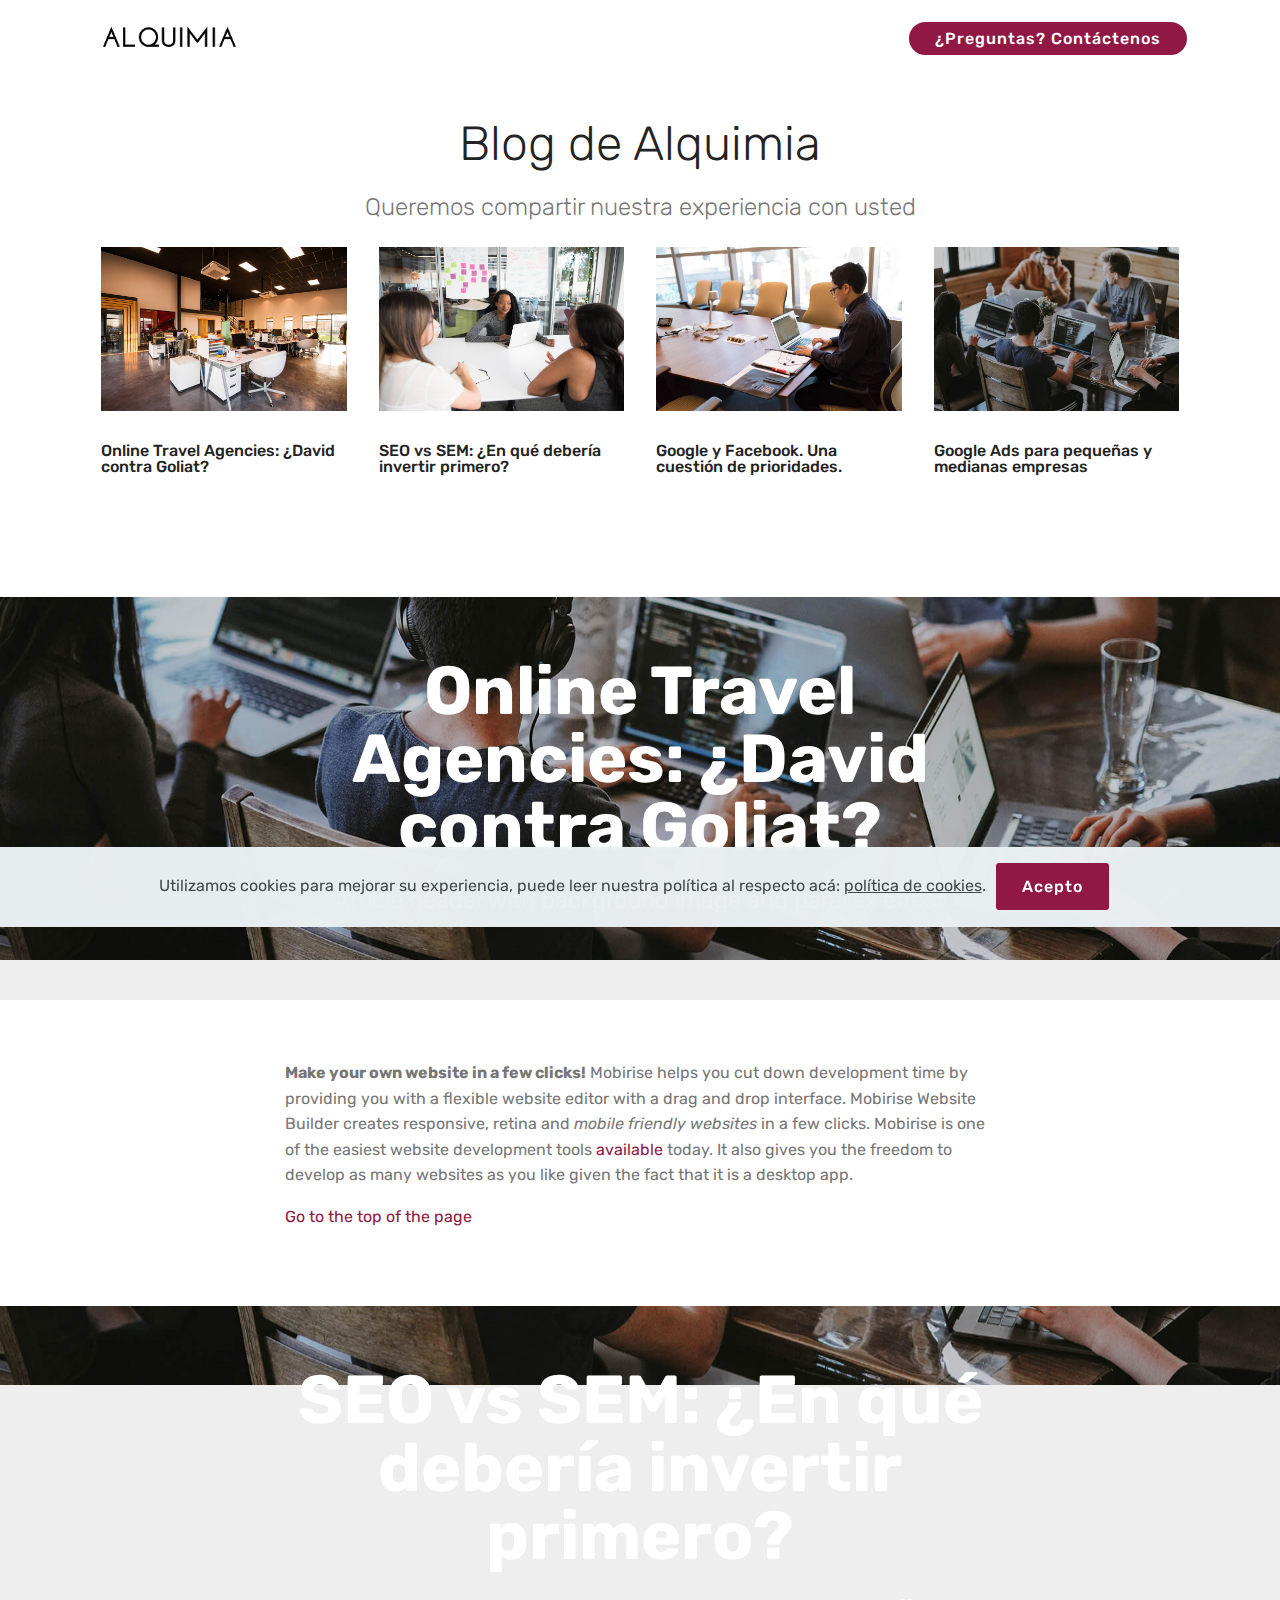
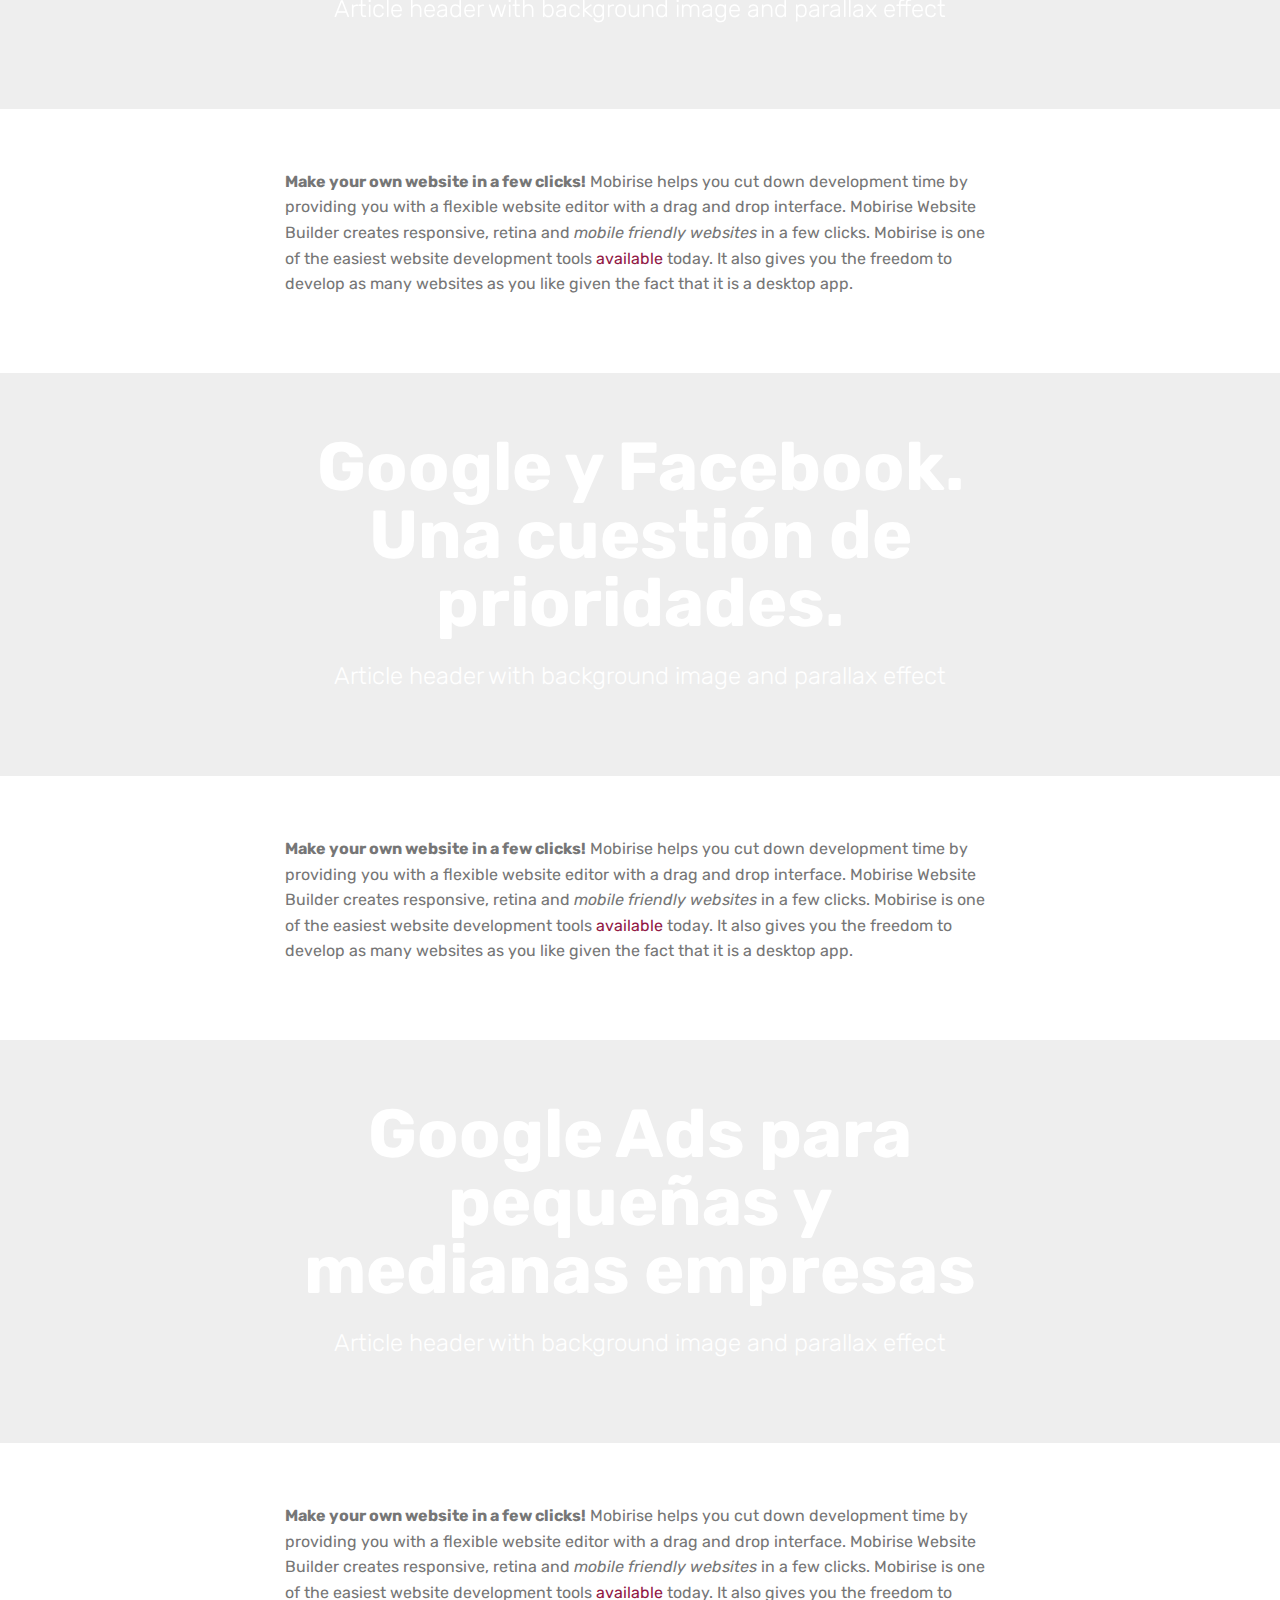
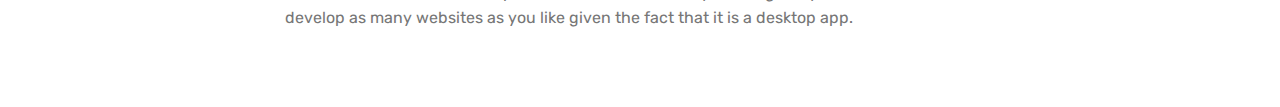
==== commit 2fde0a6a: "create github pages" ====
--- a/blog.html
+++ b/blog.html
@@ -51,16 +51,14 @@
             </div>
         </div>
         <div class="collapse navbar-collapse" id="navbarSupportedContent">
-            <ul class="navbar-nav nav-dropdown" data-app-modern-menu="true"><li class="nav-item">
-                    <a class="nav-link link text-black display-4" href="blog.html">Blog</a>
-                </li></ul>
+            
             <div class="navbar-buttons mbr-section-btn"><a class="btn btn-sm btn-primary display-4" href="mailto:alquimiaprocesos@gmail.com">
                      ¿Preguntas? Contáctenos</a></div>
         </div>
     </nav>
 </section>
 
-<section class="engine"><a href="https://mobirise.info/i">free web creation software</a></section><section class="mbr-section content4 cid-rOxFForTfV" id="content4-z">
+<section class="engine"><a href="https://mobirise.info/v">html templates</a></section><section class="mbr-section content4 cid-rOxFForTfV" id="content4-z">
 
     
 
--- a/assets/mobirise/css/mbr-additional.css
+++ b/assets/mobirise/css/mbr-additional.css
@@ -1787,7 +1787,7 @@
 .cid-rOxDvld8uv {
   padding-top: 60px;
   padding-bottom: 60px;
-  background-image: url("../../../assets/images/background48.jpg");
+  background-image: url("../../../assets/images/background40.jpg");
 }
 .cid-rOxDn7mE9L {
   padding-top: 60px;
@@ -1801,7 +1801,7 @@
 .cid-rOxDGS2CvV {
   padding-top: 60px;
   padding-bottom: 60px;
-  background-image: url("../../../assets/images/background48.jpg");
+  background-image: url("../../../assets/images/background40.jpg");
 }
 .cid-rOxDINi8Zx {
   padding-top: 60px;
@@ -1815,7 +1815,7 @@
 .cid-rOxDLcNfYA {
   padding-top: 60px;
   padding-bottom: 60px;
-  background-image: url("../../../assets/images/background48.jpg");
+  background-image: url("../../../assets/images/background40.jpg");
 }
 .cid-rOxDMr8Ii1 {
   padding-top: 60px;
@@ -1829,7 +1829,7 @@
 .cid-rOxDNDLy6K {
   padding-top: 60px;
   padding-bottom: 60px;
-  background-image: url("../../../assets/images/background48.jpg");
+  background-image: url("../../../assets/images/background40.jpg");
 }
 .cid-rOxDRG0tVH {
   padding-top: 60px;
--- a/assets/mobirise/css/mbr-additional.css
+++ b/assets/mobirise/css/mbr-additional.css
@@ -1787,7 +1787,7 @@
 .cid-rOxDvld8uv {
   padding-top: 60px;
   padding-bottom: 60px;
-  background-image: url("../../../assets/images/background48.jpg");
+  background-image: url("../../../assets/images/background40.jpg");
 }
 .cid-rOxDn7mE9L {
   padding-top: 60px;
@@ -1801,7 +1801,7 @@
 .cid-rOxDGS2CvV {
   padding-top: 60px;
   padding-bottom: 60px;
-  background-image: url("../../../assets/images/background48.jpg");
+  background-image: url("../../../assets/images/background40.jpg");
 }
 .cid-rOxDINi8Zx {
   padding-top: 60px;
@@ -1815,7 +1815,7 @@
 .cid-rOxDLcNfYA {
   padding-top: 60px;
   padding-bottom: 60px;
-  background-image: url("../../../assets/images/background48.jpg");
+  background-image: url("../../../assets/images/background40.jpg");
 }
 .cid-rOxDMr8Ii1 {
   padding-top: 60px;
@@ -1829,7 +1829,7 @@
 .cid-rOxDNDLy6K {
   padding-top: 60px;
   padding-bottom: 60px;
-  background-image: url("../../../assets/images/background48.jpg");
+  background-image: url("../../../assets/images/background40.jpg");
 }
 .cid-rOxDRG0tVH {
   padding-top: 60px;
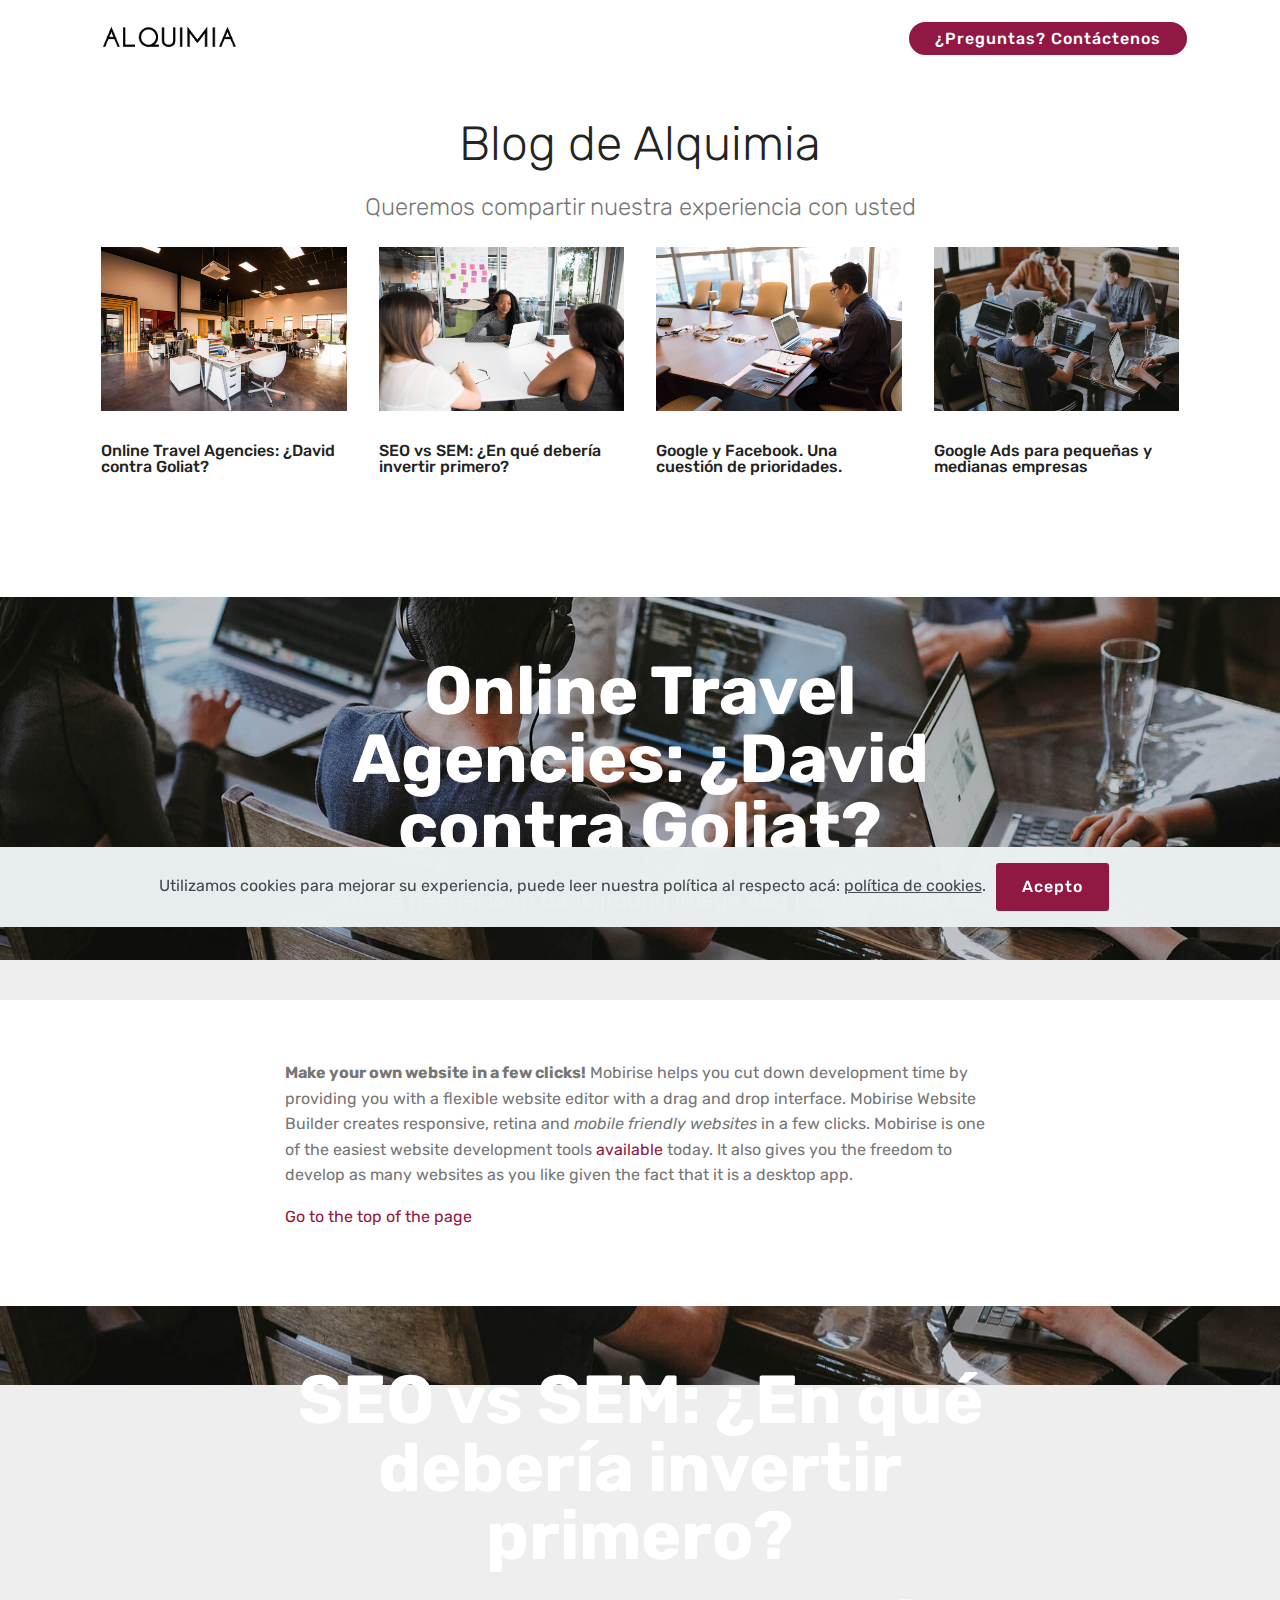
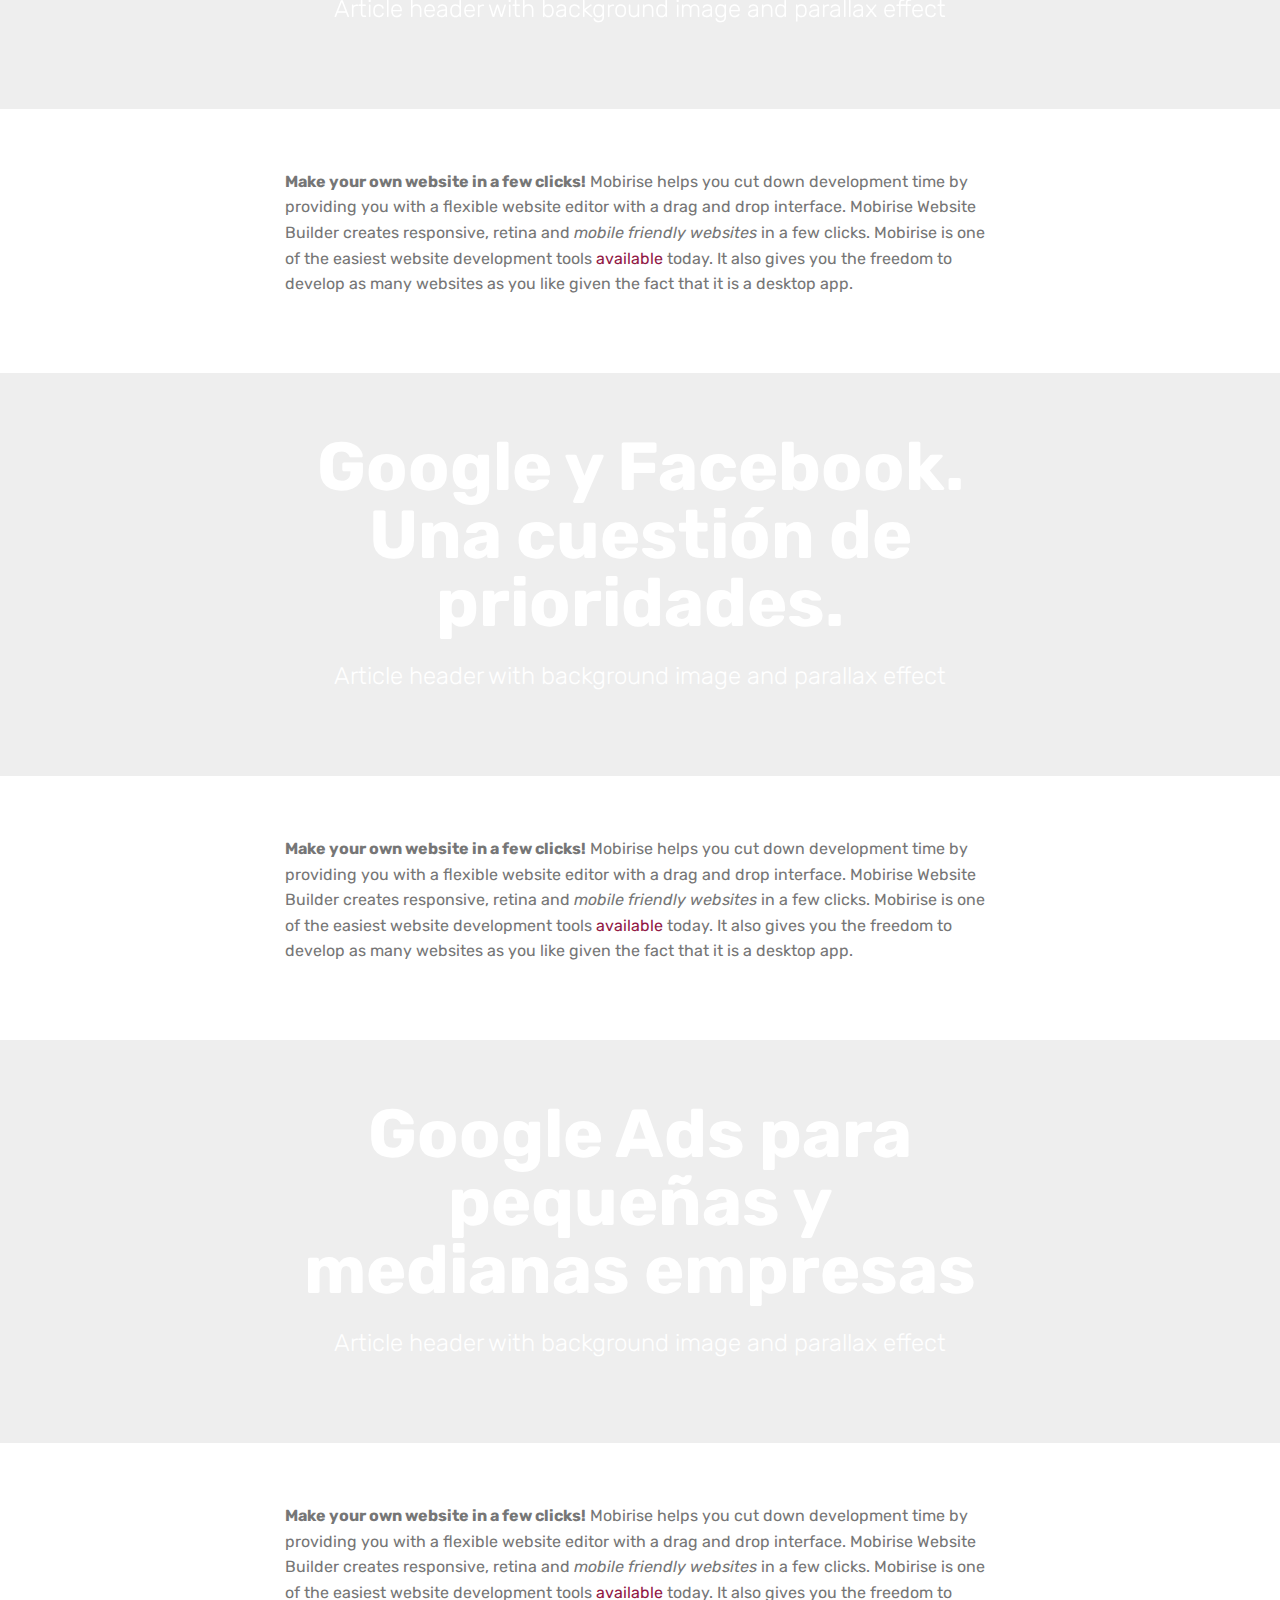
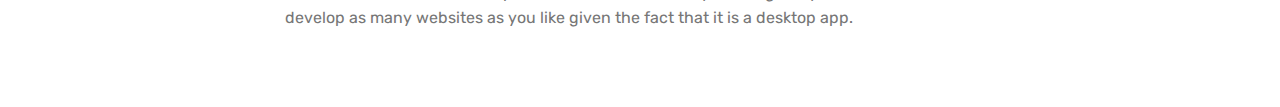
==== commit 573c53a8: "create github pages" ====
--- a/blog.html
+++ b/blog.html
@@ -58,7 +58,7 @@
     </nav>
 </section>
 
-<section class="engine"><a href="https://mobirise.info/v">html templates</a></section><section class="mbr-section content4 cid-rOxFForTfV" id="content4-z">
+<section class="engine"><a href="https://mobirise.info/g">how to build a website for free</a></section><section class="mbr-section content4 cid-rOxFForTfV" id="content4-z">
 
     
 
